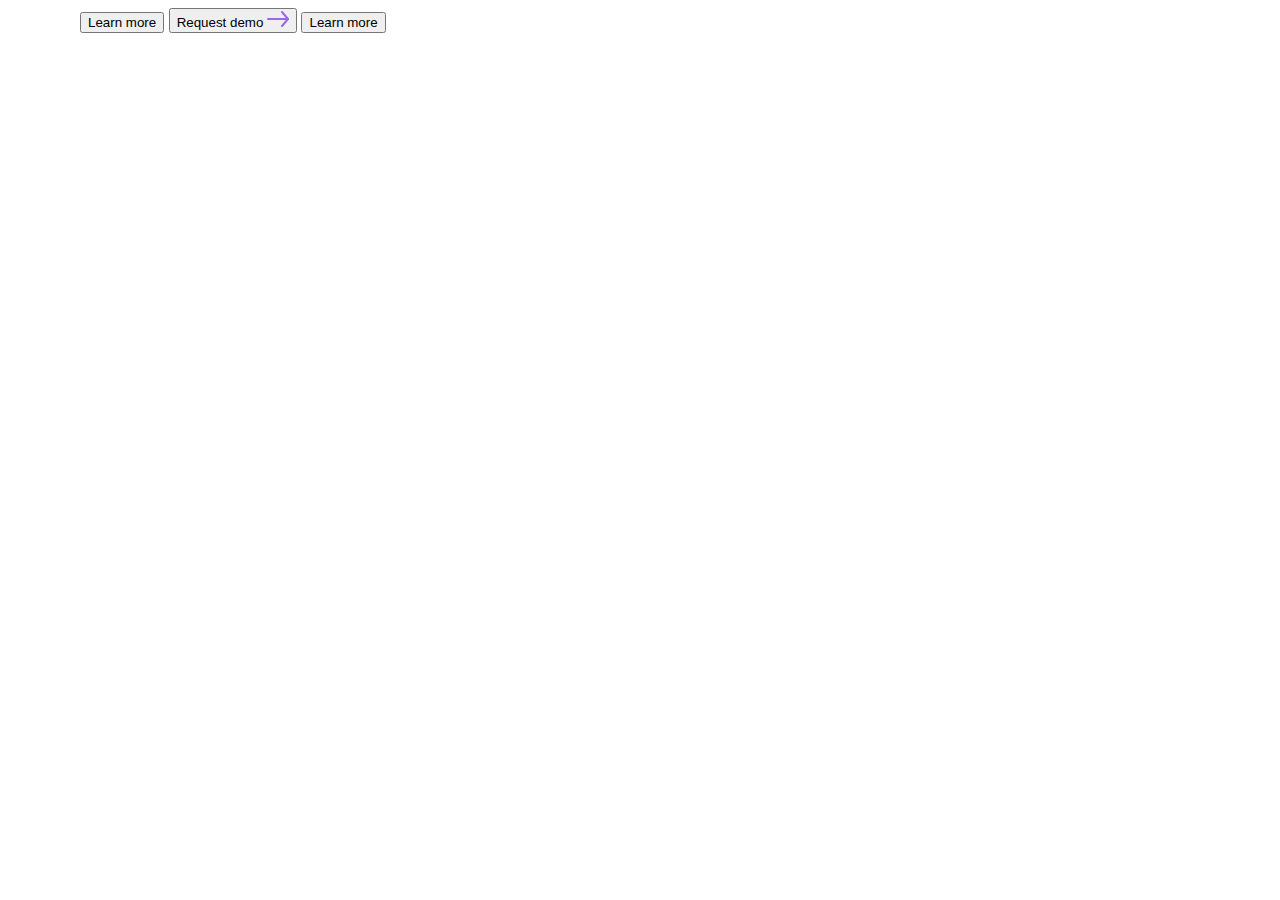
==== index.html @ d570439d "some general scss additions" ====
<!DOCTYPE html>
<html lang="en">
<head>
    <meta charset="UTF-8">
    <meta http-equiv="X-UA-Compatible" content="IE=edge">
    <meta name="viewport" content="width=device-width, initial-scale=1.0">
    <link rel="stylesheet" href="src/css/main.css">
    <title>Document</title>
</head>
<body>
    <div class="container">
        <button type="submit" class="btn">Learn more</button>
        <button type="submit" class="btn-white">
            <span>Request demo</span>
            <svg width="22" height="16" viewBox="0 0 22 16" fill="none" xmlns="http://www.w3.org/2000/svg">
                <path d="M15 15L21 8L15 1" stroke="#9C69E2" stroke-width="2" stroke-linecap="round" stroke-linejoin="round"/>
                <path d="M21 8H1" stroke="#9C69E2" stroke-width="2" stroke-linecap="round" stroke-linejoin="round"/>
            </svg>
        </button>
        <button type="submit" class="btn-pink">Learn more</button>
    </div>
</body>
</html>
---- src/css/main.css ----
/*! Generated by Font Squirrel (https://www.fontsquirrel.com) on May 14, 2022 */@font-face{font-family:"Roboto";src:url("../fonts/Roboto/roboto-regular-webfont.woff2") format("woff2"),url("../fonts/Roboto/roboto-regular-webfont.woff") format("woff"),url("../fonts/Roboto/roboto-regular-webfont.ttf") format("truetype"),url("../fonts/Roboto/roboto-regular-webfont.svg#robotoregular") format("svg");font-weight:400;font-style:normal}@font-face{font-family:"Roboto";src:url("../fonts/Roboto/roboto-bold-webfont.woff2") format("woff2"),url("../fonts/Roboto/roboto-bold-webfont.woff") format("woff"),url("../fonts/Roboto/roboto-bold-webfont.ttf") format("truetype"),url("../fonts/Roboto/roboto-bold-webfont.svg#robotobold") format("svg");font-weight:700;font-style:normal}@font-face{font-family:"Roboto";src:url("../fonts/Roboto/roboto-medium-webfont.woff2") format("woff2"),url("../fonts/Roboto/roboto-medium-webfont.woff") format("woff"),url("../fonts/Roboto/roboto-medium-webfont.ttf") format("truetype"),url("../fonts/Roboto/roboto-medium-webfont.svg#robotomedium") format("svg");font-weight:500;font-style:normal}*,:after,:before{-webkit-box-sizing:border-box;box-sizing:border-box}body{font-family:"Roboto",sans-serif;font-size:16px}.container{max-width:1150px;width:100%;margin:0 auto;padding:0 15px}.section{margin-bottom:150px}.section-title{font-weight:700;font-size:40px;color:#212353;line-height:130%}.section-text-holder{font-weight:400;font-size:16px;line-height:160%;color:#4B5D68}
/*# sourceMappingURL=main.css.map */
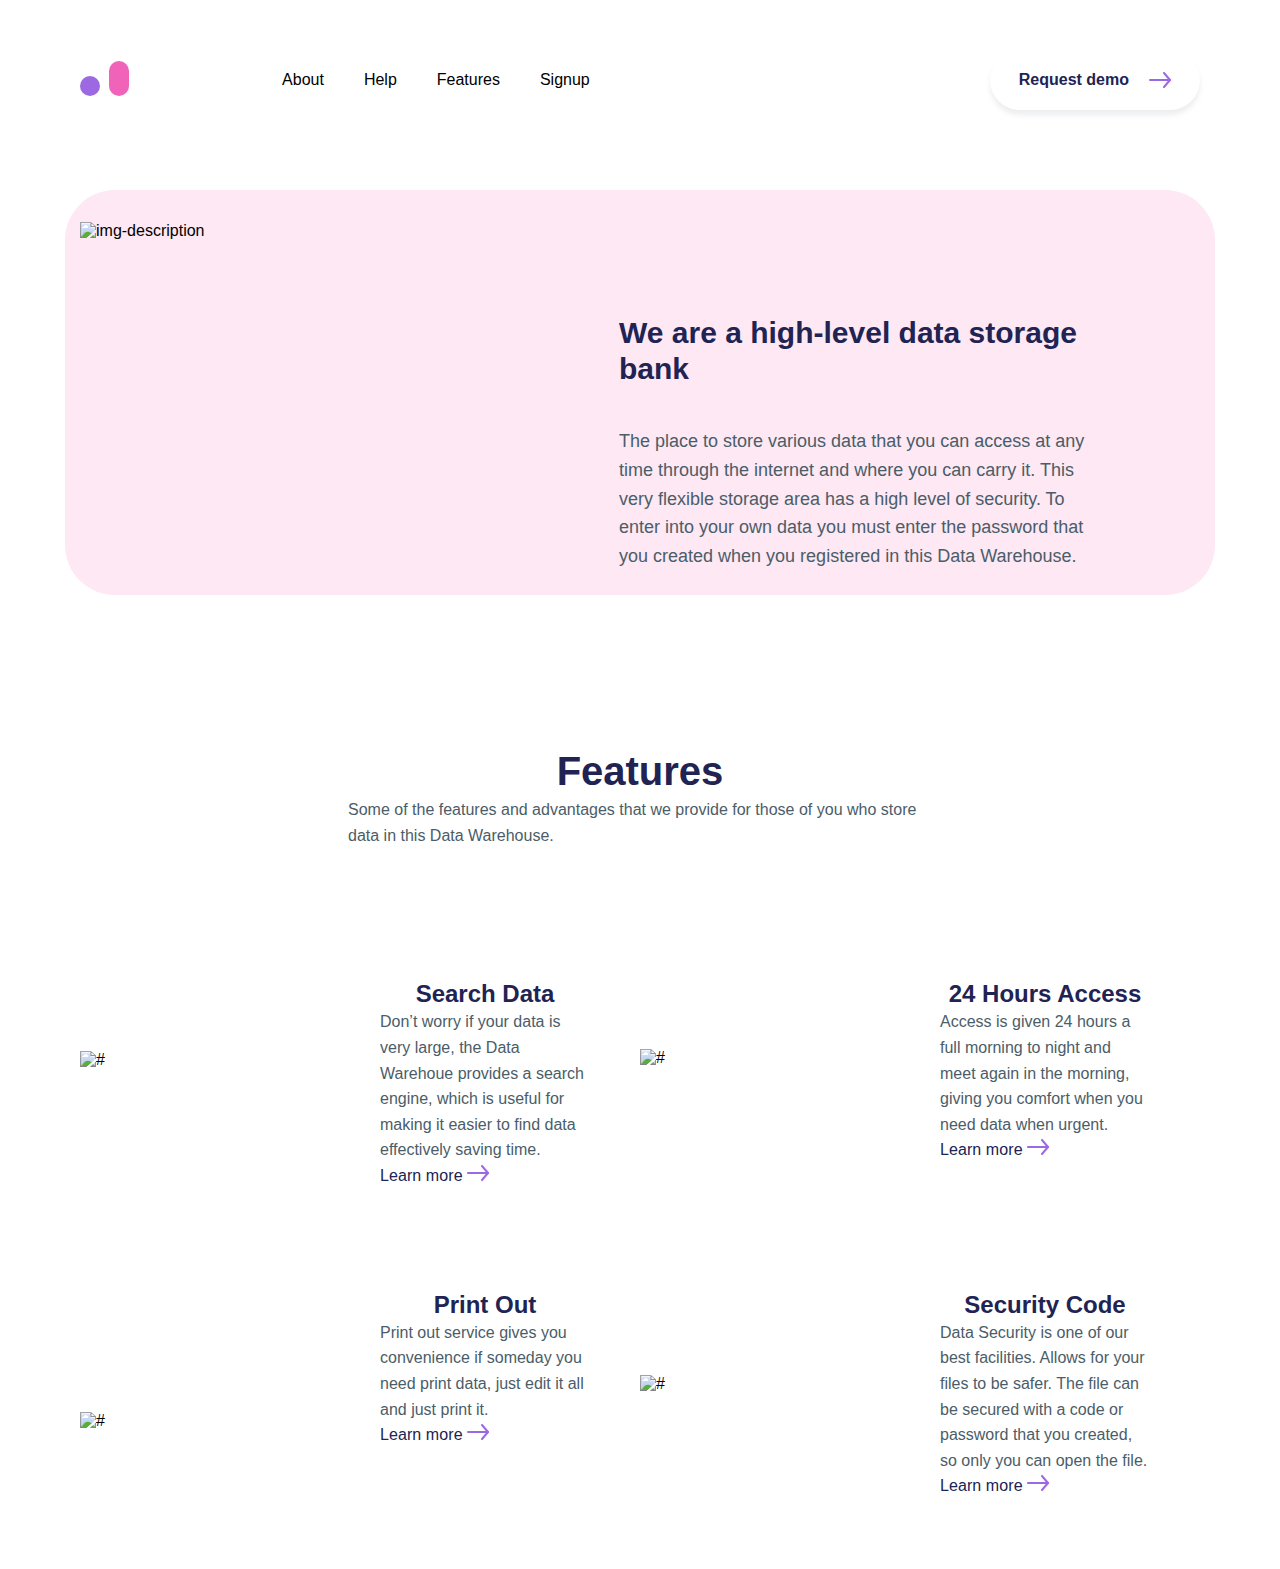
==== commit 04749c0d: "merged svyat, yaroslav and viktor" ====
--- a/index.html
+++ b/index.html
@@ -5,19 +5,148 @@
     <meta http-equiv="X-UA-Compatible" content="IE=edge">
     <meta name="viewport" content="width=device-width, initial-scale=1.0">
     <link rel="stylesheet" href="src/css/main.css">
-    <title>Document</title>
+    <script src="src/js/main.js" defer></script>
+    <title>Viktor</title>
 </head>
 <body>
-    <div class="container">
-        <button type="submit" class="btn">Learn more</button>
-        <button type="submit" class="btn-white">
-            <span>Request demo</span>
-            <svg width="22" height="16" viewBox="0 0 22 16" fill="none" xmlns="http://www.w3.org/2000/svg">
-                <path d="M15 15L21 8L15 1" stroke="#9C69E2" stroke-width="2" stroke-linecap="round" stroke-linejoin="round"/>
-                <path d="M21 8H1" stroke="#9C69E2" stroke-width="2" stroke-linecap="round" stroke-linejoin="round"/>
-            </svg>
-        </button>
-        <button type="submit" class="btn-pink">Learn more</button>
-    </div>
+    <header class="header js-header">
+        <div class="container">
+            <div class="logo-holder">
+                <img src="../../src/img/logo.svg" alt="Logo">
+            </div>
+            <div class="header-nav-holder js-header-nav-holder">
+                <nav class="header-nav">
+                    <ul class="header-nav-list">
+                        <li class="header-nav-item"><a href="#" class="header-link"></a>About</li>
+                        <li class="header-nav-item"><a href="#" class="header-link"></a>Help</li>
+                        <li class="header-nav-item"><a href="#" class="header-link"></a>Features</li>
+                        <li class="header-nav-item"><a href="#" class="header-link"></a>Signup</li>
+                    </ul>
+                </nav>
+            
+
+                <div class="header-btn-holder">
+                    <button class="btn-white">
+                        <span>Request demo</span>
+                        <svg width="22" height="16" viewBox="0 0 22 16" fill="none" xmlns="http://www.w3.org/2000/svg">
+                            <path d="M15 15L21 8L15 1" stroke="#9C69E2" stroke-width="2" stroke-linecap="round" stroke-linejoin="round"/>
+                            <path d="M21 8H1" stroke="#9C69E2" stroke-width="2" stroke-linecap="round" stroke-linejoin="round"/>
+                        </svg>
+                    </button>
+                </div>
+            </div>
+                
+                <button class="nav-opener js-nav-opener">
+                    <span></span>
+                </button>
+        </div>
+    </header>
+
+    <main>
+        <section class="section-02">
+            <div class="container">
+                <div class="column">
+                    <img src="../../src/img/section02/section02_img.svg" alt="img-description" class="img">
+                </div>
+                <div class="column text">
+                    <h2 class="hero-title">We are a high-level data storage bank</h2>
+                    <div class="text-holder">
+                        <p>The place to store various data that you can access at any time through the internet
+                            and where you can carry it. 
+                            This very flexible storage area has a high level of security.
+                            To enter into your own data you must enter the password that you created when you
+                            registered in this Data Warehouse. 
+                        </p>
+                    </div>
+                </div>
+            </div>
+        </section>
+
+        <section class="section-03">
+            <div class="container">
+                <div class="title-holder">
+                    <h2 class="section-title">Features</h2>
+                    <div class="section-text-holder">
+                        <p class="small">Some of the features and advantages that we provide
+                            for those of you who store data in this Data
+                            Warehouse.</p>
+                    </div>
+                </div>
+                <div class="holder-column">
+                    <div class="holder-col col1">
+                        <div class="img-holder">
+                            <img class="img-pad1" src="../../src/img/section03/section03_img01.svg" alt="#">
+                        </div>
+                        <div class="info-box">
+                            <h3 class="section-title">Search Data</h3>
+                            <div class="section-text-holder">
+                                <p>Don’t worry if your data is very large, the Data
+                                    Warehoue provides a search engine, which is useful
+                                    for making it easier to find data effectively saving time.</p>
+                            </div>
+                            <li>
+                                <a href="#"><span>Learn more</span>
+                                    <img class="arrow" src="../../src/img/arrow.svg" alt="arrow">
+                                </a>
+                            </li>
+                        </div>
+                    </div>
+                    <div class="holder-col col2">
+                        <div class="img-holder">
+                            <img class="img-pad2" src="../../src/img/section03/section03_img02.svg" alt="#">
+                        </div>
+                        <div class="info-box">
+                            <h3 class="section-title">24 Hours Access</h3>
+                            <div class="section-text-holder">
+                                <p>Access is given 24 hours a full morning to night and
+                                    meet again in the morning, giving you comfort when
+                                    you need data when urgent.</p>
+                            </div>
+                            <li>
+                                <a href="#"><span>Learn more</span>
+                                    <img src="../../src/img/arrow.svg" alt="arrow">
+                                </a>
+                            </li>
+                        </div>
+                    </div>
+                    <div class="holder-col col3">
+                        <div class="img-holder">
+                            <img class="img-pad3" src="../../src/img/section03/section03_img03.svg" alt="#">
+                        </div>
+                        <div class="info-box">
+                            <h3 class="section-title">Print Out</h3>
+                            <div class="section-text-holder">
+                                <p>Print out service gives you convenience if someday
+                                    you need print data, just edit it all and just print it.</p>
+                            </div>
+                            <li>
+                                <a href="#"><span>Learn more</span>
+                                    <img src="../../src/img/arrow.svg" alt="arrow">
+                                </a>
+                            </li>
+                        </div>
+                    </div>
+                    <div class="holder-col col4">
+                        <div class="img-holder">
+                            <img class="img-pad4" src="../../src/img/section03/section03_img04.svg" alt="#">
+                        </div>
+                        <div class="info-box">
+                            <h3 class="section-title">Security Code</h3>
+                            <div class="section-text-holder">
+                                <p>Data Security is one of our best facilities. Allows for your files
+                                    to be safer. The file can be secured with a code or password that 
+                                    you created, so only you can open the file.</p>
+                            </div>
+                            <li>
+                                <a href="#"><span>Learn more</span>
+                                    <img src="../../src/img/arrow.svg" alt="arrow">
+                                </a>
+                            </li>
+                        </div>
+                    </div>
+                </div>
+            </div>
+        </section>
+    </main>
 </body>
 </html>--- a/src/css/main.css
+++ b/src/css/main.css
@@ -1,2 +1,8 @@
-/*! Generated by Font Squirrel (https://www.fontsquirrel.com) on May 14, 2022 */@font-face{font-family:"Roboto";src:url("../fonts/Roboto/roboto-regular-webfont.woff2") format("woff2"),url("../fonts/Roboto/roboto-regular-webfont.woff") format("woff"),url("../fonts/Roboto/roboto-regular-webfont.ttf") format("truetype"),url("../fonts/Roboto/roboto-regular-webfont.svg#robotoregular") format("svg");font-weight:400;font-style:normal}@font-face{font-family:"Roboto";src:url("../fonts/Roboto/roboto-bold-webfont.woff2") format("woff2"),url("../fonts/Roboto/roboto-bold-webfont.woff") format("woff"),url("../fonts/Roboto/roboto-bold-webfont.ttf") format("truetype"),url("../fonts/Roboto/roboto-bold-webfont.svg#robotobold") format("svg");font-weight:700;font-style:normal}@font-face{font-family:"Roboto";src:url("../fonts/Roboto/roboto-medium-webfont.woff2") format("woff2"),url("../fonts/Roboto/roboto-medium-webfont.woff") format("woff"),url("../fonts/Roboto/roboto-medium-webfont.ttf") format("truetype"),url("../fonts/Roboto/roboto-medium-webfont.svg#robotomedium") format("svg");font-weight:500;font-style:normal}*,:after,:before{-webkit-box-sizing:border-box;box-sizing:border-box}body{font-family:"Roboto",sans-serif;font-size:16px}.container{max-width:1150px;width:100%;margin:0 auto;padding:0 15px}.section{margin-bottom:150px}.section-title{font-weight:700;font-size:40px;color:#212353;line-height:130%}.section-text-holder{font-weight:400;font-size:16px;line-height:160%;color:#4B5D68}
-/*# sourceMappingURL=main.css.map */+@font-face{font-family:"Roboto";src:url("../fonts/Roboto/roboto-regular-webfont.woff2") format("woff2"),url("../fonts/Roboto/roboto-regular-webfont.woff") format("woff"),url("../fonts/Roboto/roboto-regular-webfont.ttf") format("truetype"),url("../fonts/Roboto/roboto-regular-webfont.svg#robotoregular") format("svg");font-weight:400;font-style:normal}@font-face{font-family:"Roboto";src:url("../fonts/Roboto/roboto-bold-webfont.woff2") format("woff2"),url("../fonts/Roboto/roboto-bold-webfont.woff") format("woff"),url("../fonts/Roboto/roboto-bold-webfont.ttf") format("truetype"),url("../fonts/Roboto/roboto-bold-webfont.svg#robotobold") format("svg");font-weight:700;font-style:normal}@font-face{font-family:"Roboto";src:url("../fonts/Roboto/roboto-medium-webfont.woff2") format("woff2"),url("../fonts/Roboto/roboto-medium-webfont.woff") format("woff"),url("../fonts/Roboto/roboto-medium-webfont.ttf") format("truetype"),url("../fonts/Roboto/roboto-medium-webfont.svg#robotomedium") format("svg");font-weight:500;font-style:normal}*,:after,:before{-webkit-box-sizing:border-box;box-sizing:border-box}body{font-family:"Roboto",sans-serif;font-size:16px}.container{max-width:1150px;width:100%;margin:0 auto;padding:0 15px}.section,.section-02{margin-bottom:150px}.section-title{font-weight:700;font-size:40px;color:#212353;line-height:130%}.section-text-holder{font-weight:400;font-size:16px;line-height:160%;color:#4B5D68}.btn,.btn-pink,.btn-white{border:none;background-color:#9C69E2;border-radius:50px;display:inline-block;padding:20px 36px;color:#fff;font-weight:700;font-size:18px;cursor:pointer;-webkit-transition:all 0.2s ease-in-out;transition:all 0.2s ease-in-out}.btn-pink:hover,.btn-white:hover,.btn:hover{background-color:#6a3fa5}.btn-white{display:-webkit-inline-box;display:-ms-inline-flexbox;display:inline-flex;-webkit-box-align:center;-ms-flex-align:center;align-items:center;background-color:#fff;color:#212353;font-size:16px;-webkit-box-shadow:0px 5px 5px rgba(75,93,104,0.1);box-shadow:0px 5px 5px rgba(75,93,104,0.1);position:relative;padding:21px 29px}.btn-white:hover{background-color:#9C69E2;color:#fff}.btn-white:hover path{stroke:#fff}.btn-white span{margin-right:20px}.btn-pink{background-color:#F063B8}.btn-pink:hover{background-color:#b54789}.section-02 .container{background-color:#F063B826;border-radius:50px}@media (min-width:768px){.section-02 .container{display:-webkit-box;display:-ms-flexbox;display:flex;-ms-flex-wrap:wrap;flex-wrap:wrap;-webkit-box-pack:start;-ms-flex-pack:start;justify-content:flex-start}}@media (min-width:1025px){.section-02 .column{max-width:477px;padding:32px 0 24px}.section-02 .column.text{max-width:474px;margin-left:62px}}@media (min-width:768px){.section-02 .column{width:50%;padding:32px 0 24px}}.section-02 .img{width:100%;display:block}.section-02 .hero-title{color:#212353;font-weight:700;font-size:30px;line-height:120%}@media (min-width:768px){.section-02 .hero-title{padding-top: 93px;margin:0 0 40px}}.section-02 .text-holder{padding-bottom:40px;color:#4B5D68;font-weight:500;font-size:14px;line-height:140%}@media (min-width:769px){.section-02 .text-holder{font-weight:500;font-size:18px;line-height:160%;padding:0}}.section-02 p{margin:0}
+
+body{margin:0}h1,h2,h3,h4,h5,h6{margin:0}p{margin:0}ul{list-style:none;padding:0}a{text-decoration:none}.header{padding-top:50px;margin-bottom:130px}@media (min-width:768px){.header{margin-bottom:80px}}.header.active .header-nav-holder{opacity:1;visibility:visible}.header.active .nav-opener span{opacity:0;visibility:hidden}.header.active .nav-opener:before{-webkit-transform:rotate(45deg);transform:rotate(45deg);top:13px}.header.active .nav-opener:after{-webkit-transform:rotate(-45deg);transform:rotate(-45deg);bottom:15px}.header .container{display:-webkit-box;display:-ms-flexbox;display:flex;-ms-flex-wrap:wrap;flex-wrap:wrap;-webkit-box-align:center;-ms-flex-align:center;align-items:center;-webkit-box-pack:justify;-ms-flex-pack:justify;justify-content:space-between;position:relative}@media (min-width:768px){.header .container{-webkit-box-orient:horizontal;-webkit-box-direction:normal;-ms-flex-direction:row;flex-direction:row}}.header-nav-holder{opacity:0;visibility:hidden;position:absolute;top:0;left:0;right:0;background-color:#fff;height:100vh;z-index:1;-webkit-transition:all 0.1s ease-in-out;transition:all 0.1s ease-in-out}@media (min-width:768px){.header-nav-holder{opacity:1;visibility:visible;position:relative;height:auto;display:-webkit-box;display:-ms-flexbox;display:flex;-ms-flex-wrap:wrap;flex-wrap:wrap}}@media (min-width:768px){.header-nav-holder .header-nav{-ms-flex-item-align:center;-ms-grid-row-align:center;align-self:center;margin-right:118px}}@media (min-width:900px){.header-nav-holder .header-nav{margin-right:218px}}@media (min-width:950px){.header-nav-holder .header-nav{margin-right:260px}}@media (min-width:1000px){.header-nav-holder .header-nav{margin-right:318px}}@media (min-width:1070px){.header-nav-holder .header-nav{margin-right:400px}}@media (min-width:768px){.header-nav-holder .header-nav-list{display:-webkit-box;display:-ms-flexbox;display:flex;-ms-flex-wrap:wrap;flex-wrap:wrap;-webkit-box-align:center;-ms-flex-align:center;align-items:center;margin:0 -20px}}.header-nav-holder .header-nav-item{margin:0 0 35px;text-align:center}@media (min-width:768px){.header-nav-holder .header-nav-item{margin:0;padding:0 20px}}.header-nav-holder .header-link{font-weight:500;font-size:16px;line-height:160%;color:#4B5D68;display:block}.header-btn-holder{text-align:center}.nav-opener{background-color:transparent;border:none;position:relative;width:40px;height:30px}@media (min-width:768px){.nav-opener{display:none}}.nav-opener:after,.nav-opener:before,.nav-opener span{content:"";position:absolute;z-index:1;width:100%;left:0;height:2px;background-color:#212353;-webkit-transition:all 0.2s ease-in-out;transition:all 0.2s ease-in-out}.nav-opener:before{top:0}.nav-opener:after{bottom:0}.nav-opener span{top:50%;-webkit-transform:translateY(-50%);transform:translateY(-50%)}
+@media (min-width:1024px){.section-03 .small{max-width:584px;margin:0 auto;-ms-flex-line-pack:center;align-content:center}}@media (min-width:1024px){.section-03 .holder-column{display:-webkit-box;display:-ms-flexbox;display:flex;-ms-flex-wrap:wrap;flex-wrap:wrap;width:100%}}.section-03 .img-holder{width:50%}.section-03 .img-holder img{display:-webkit-box;display:-ms-flexbox;display:flex;-ms-flex-wrap:wrap;flex-wrap:wrap;-webkit-box-align:center;-ms-flex-align:center;align-items:center}.section-03 .holder-col{padding-top:30px}@media (min-width:1024px){.section-03 .holder-col{display:-webkit-box;display:-ms-flexbox;display:flex;-ms-flex-wrap:wrap;flex-wrap:wrap;width:50%;margin-bottom:50px}}.section-03 .holder-col.col1{background-image:url("../img/section03/section03_background01.svg");background-repeat:no-repeat;background-position:right}.section-03 .holder-col.col2{background-image:url("../img/section03/section03_background02.svg");background-repeat:no-repeat;background-position:right}.section-03 .holder-col.col3{background-image:url("../img/section03/section03_background03.svg");background-repeat:no-repeat;background-position:right}.section-03 .holder-col.col4{background-image:url("../img/section03/section03_background04.svg");background-repeat:no-repeat;background-position:right}.section-03 .img-pad1{padding-top:73px}.section-03 .img-pad2{padding-top:71px}.section-03 .img-pad3{padding-top:123px}.section-03 .img-pad4{padding-top:86px}.section-03 .info-box{margin-bottom:20px}@media (min-width:1024px){.section-03 .info-box{width:50%;padding-left:20px;padding-right:50px}}@media (min-width:1024px){.section-03 .title-holder{margin-bottom:100px}}.section-03 .section-title{display:-webkit-box;display:-ms-flexbox;display:flex;-ms-flex-wrap:wrap;flex-wrap:wrap;-webkit-box-align:center;-ms-flex-align:center;align-items:center;text-align:center;-webkit-box-pack:center;-ms-flex-pack:center;justify-content:center}.section-03 h3{font-size:24px}.section-03 li{list-style:none}.section-03 a{text-decoration:none;letter-spacing:0.005em;color:#212353;font-size:16px;line-height:160%}
+.section-02 .container{background-color:#F063B826;border-radius:50px}@media (min-width:768px){.section-02 .container{display:-webkit-box;display:-ms-flexbox;display:flex;-ms-flex-wrap:wrap;flex-wrap:wrap;-webkit-box-pack:start;-ms-flex-pack:start;justify-content:flex-start}}@media (min-width:1025px){.section-02 .column{max-width:477px;padding:32px 0 24px}.section-02 .column.text{max-width:474px;margin-left:62px}}@media (min-width:768px){.section-02 .column{width:50%;padding:32px 0 24px}}.section-02 .img{width:100%;display:block}.section-02 .hero-title{color:#212353;font-weight:700;font-size:30px;line-height:120%}@media (min-width:768px){.section-02 .hero-title{padding-top: 93px;margin:0 0 40px}}.section-02 .text-holder{padding-bottom:40px;color:#4B5D68;font-weight:500;font-size:14px;line-height:140%}@media (min-width:769px){.section-02 .text-holder{font-weight:500;font-size:18px;line-height:160%;padding:0}}.section-02 p{margin:0}
+
+
+
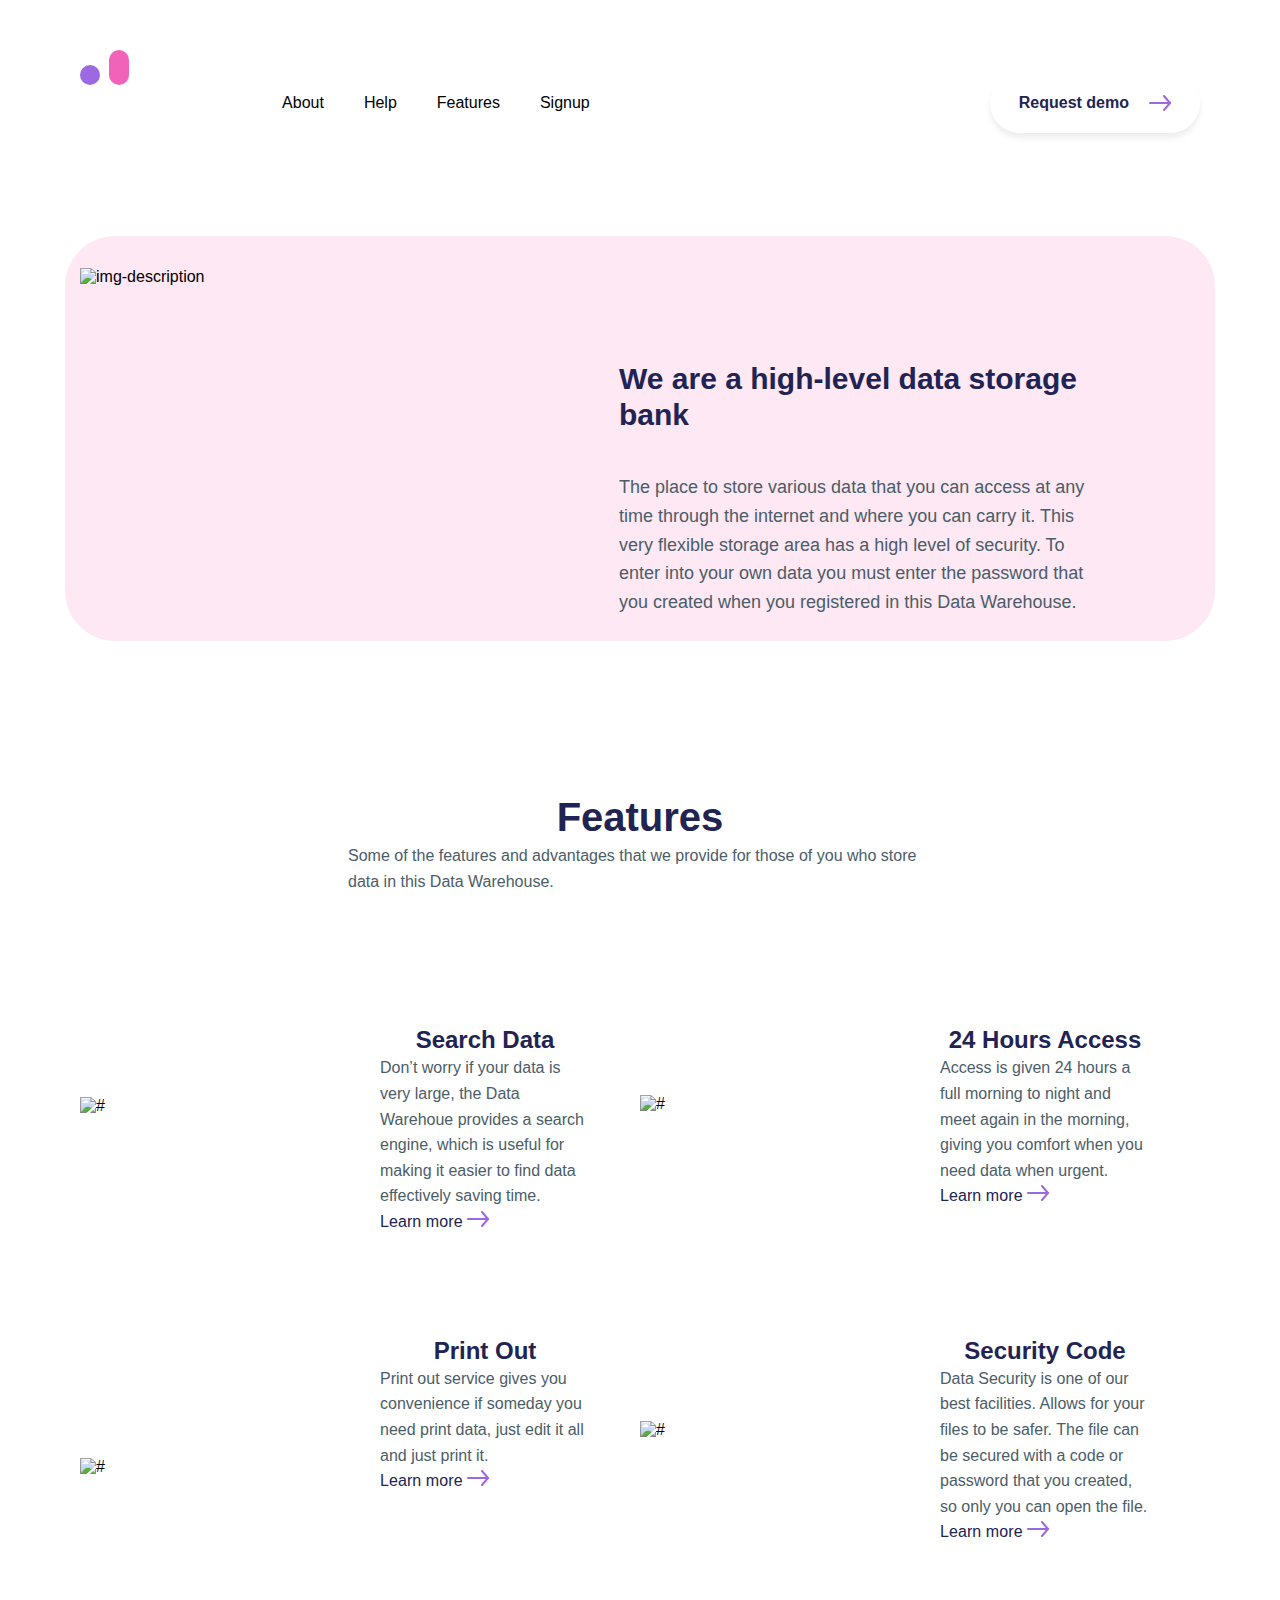
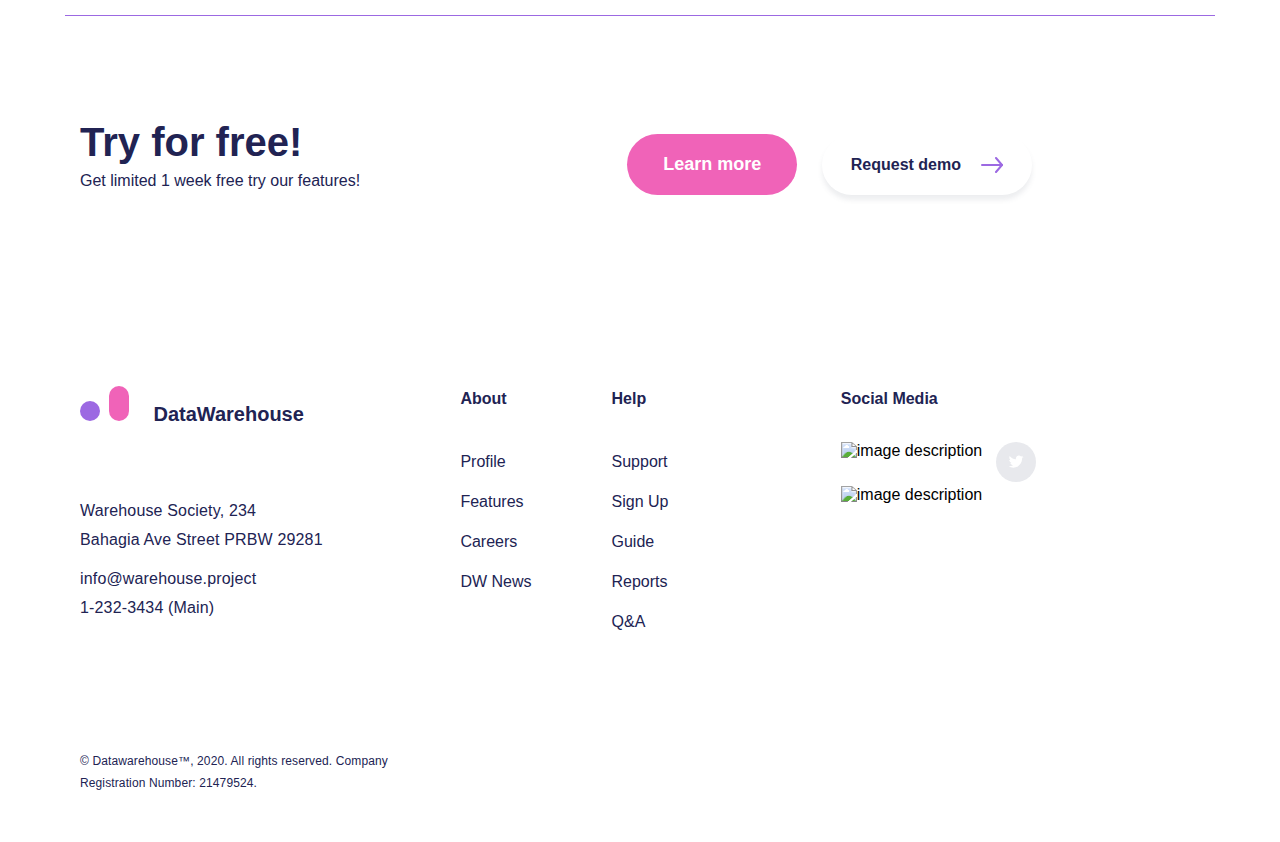
==== commit 8df1bf31: "merged with anna" ====
--- a/index.html
+++ b/index.html
@@ -148,5 +148,113 @@
             </div>
         </section>
     </main>
+
+    <footer class="footer">
+
+        <div class="container">
+
+            <div class="footer-box">
+
+                <div class="text-side">
+                    <h2 class="section-title">Try for free!</h2>
+                    <div class="section-text-holder">
+                        <p>Get limited 1 week free try our features!</p>
+                    </div>
+                </div>
+
+                <div class="btn-side">
+
+                    <button type="submit" class="btn-pink">Learn more</button>
+
+                    <button type="submit" class="btn-white">
+                        <span>Request demo</span>
+                        <svg width="22" height="16" viewBox="0 0 22 16" fill="none" xmlns="http://www.w3.org/2000/svg">
+                            <path d="M15 15L21 8L15 1" stroke="#9C69E2" stroke-width="2" stroke-linecap="round" stroke-linejoin="round"/>
+                            <path d="M21 8H1" stroke="#9C69E2" stroke-width="2" stroke-linecap="round" stroke-linejoin="round"/>
+                        </svg>
+                    </button>
+
+                </div>
+
+            </div>
+
+            <div class="contact-box">
+
+                <div class="logo-side column">
+
+                    <div class="logo-holder">
+                        <a href="#">
+                            <img src="../../src/img/logo.svg" alt="logo">
+                            <span>DataWarehouse</span>
+                        </a>
+                    </div>
+
+                    <div class="address">
+
+                        <div class="address-holder">                            
+                            <p>Warehouse Society, 234
+                                <br>
+                                Bahagia Ave Street 
+                                PRBW 29281
+                            </p>
+                        </div>
+
+                    </div>
+
+                    <div class="contact-links">
+                        <a href="mailto:info@warehouse.project">info@warehouse.project</a>
+                        <br>
+                        <a href="tel:1-232-3434">1-232-3434 (Main)</a>
+                    </div>
+
+                </div>
+                
+                <div class="info column">
+
+                    <div class="about">
+                        <h3 class="contact-list-title">About</h3>
+                        <ul class="contact-list">
+                            <li class="contact-list-item"><a href="#" class="contact-list-link">Profile</a></li>
+                            <li class="contact-list-item"><a href="#" class="contact-list-link">Features</a></li>
+                            <li class="contact-list-item"><a href="#" class="contact-list-link">Careers</a></li>
+                            <li class="contact-list-item"><a href="#" class="contact-list-link">DW News</a></li>
+                        </ul>
+
+                    </div>
+
+                    <div class="help">
+                        <h3 class="contact-list-title">Help</h3>
+                        <ul class="contact-list">
+                            <li class="contact-list-item"><a href="#" class="contact-list-link">Support</a></li>
+                            <li class="contact-list-item"><a href="#" class="contact-list-link">Sign Up</a></li>
+                            <li class="contact-list-item"><a href="#" class="contact-list-link">Guide</a></li>
+                            <li class="contact-list-item"><a href="#" class="contact-list-link">Reports</a></li>
+                            <li class="contact-list-item"><a href="#" class="contact-list-link">Q&A</a></li>
+                        </ul>
+                    </div>
+
+                </div>
+
+                <div class="social-media column">
+
+                    <h3 class="contact-list-title">Social Media</h3>
+                    <ul class="contact-list footer-icon-list">
+                        <li class="contact-list-item"><img src="../../src/img/footer/facebook.svg" alt="image description" class="social-media-img"></li>
+                        <li class="contact-list-item"><img src="../../src/img/footer/telegram.svg" alt="image description" class="social-media-img"></li>
+                        <li class="contact-list-item"><img src="../../src/img/footer/instagram.svg" alt="image description" class="social-media-img"></li>
+                    </ul>
+
+                </div>
+
+            </div>
+
+            <div class="copyright">
+                <p>© Datawarehouse™, 2020. All rights reserved.
+                    Company Registration Number: 21479524.</p>
+            </div>
+
+        </div>
+
+    </footer>
 </body>
 </html>--- a/src/css/main.css
+++ b/src/css/main.css
@@ -1,8 +1,6 @@
 @font-face{font-family:"Roboto";src:url("../fonts/Roboto/roboto-regular-webfont.woff2") format("woff2"),url("../fonts/Roboto/roboto-regular-webfont.woff") format("woff"),url("../fonts/Roboto/roboto-regular-webfont.ttf") format("truetype"),url("../fonts/Roboto/roboto-regular-webfont.svg#robotoregular") format("svg");font-weight:400;font-style:normal}@font-face{font-family:"Roboto";src:url("../fonts/Roboto/roboto-bold-webfont.woff2") format("woff2"),url("../fonts/Roboto/roboto-bold-webfont.woff") format("woff"),url("../fonts/Roboto/roboto-bold-webfont.ttf") format("truetype"),url("../fonts/Roboto/roboto-bold-webfont.svg#robotobold") format("svg");font-weight:700;font-style:normal}@font-face{font-family:"Roboto";src:url("../fonts/Roboto/roboto-medium-webfont.woff2") format("woff2"),url("../fonts/Roboto/roboto-medium-webfont.woff") format("woff"),url("../fonts/Roboto/roboto-medium-webfont.ttf") format("truetype"),url("../fonts/Roboto/roboto-medium-webfont.svg#robotomedium") format("svg");font-weight:500;font-style:normal}*,:after,:before{-webkit-box-sizing:border-box;box-sizing:border-box}body{font-family:"Roboto",sans-serif;font-size:16px}.container{max-width:1150px;width:100%;margin:0 auto;padding:0 15px}.section,.section-02{margin-bottom:150px}.section-title{font-weight:700;font-size:40px;color:#212353;line-height:130%}.section-text-holder{font-weight:400;font-size:16px;line-height:160%;color:#4B5D68}.btn,.btn-pink,.btn-white{border:none;background-color:#9C69E2;border-radius:50px;display:inline-block;padding:20px 36px;color:#fff;font-weight:700;font-size:18px;cursor:pointer;-webkit-transition:all 0.2s ease-in-out;transition:all 0.2s ease-in-out}.btn-pink:hover,.btn-white:hover,.btn:hover{background-color:#6a3fa5}.btn-white{display:-webkit-inline-box;display:-ms-inline-flexbox;display:inline-flex;-webkit-box-align:center;-ms-flex-align:center;align-items:center;background-color:#fff;color:#212353;font-size:16px;-webkit-box-shadow:0px 5px 5px rgba(75,93,104,0.1);box-shadow:0px 5px 5px rgba(75,93,104,0.1);position:relative;padding:21px 29px}.btn-white:hover{background-color:#9C69E2;color:#fff}.btn-white:hover path{stroke:#fff}.btn-white span{margin-right:20px}.btn-pink{background-color:#F063B8}.btn-pink:hover{background-color:#b54789}.section-02 .container{background-color:#F063B826;border-radius:50px}@media (min-width:768px){.section-02 .container{display:-webkit-box;display:-ms-flexbox;display:flex;-ms-flex-wrap:wrap;flex-wrap:wrap;-webkit-box-pack:start;-ms-flex-pack:start;justify-content:flex-start}}@media (min-width:1025px){.section-02 .column{max-width:477px;padding:32px 0 24px}.section-02 .column.text{max-width:474px;margin-left:62px}}@media (min-width:768px){.section-02 .column{width:50%;padding:32px 0 24px}}.section-02 .img{width:100%;display:block}.section-02 .hero-title{color:#212353;font-weight:700;font-size:30px;line-height:120%}@media (min-width:768px){.section-02 .hero-title{padding-top: 93px;margin:0 0 40px}}.section-02 .text-holder{padding-bottom:40px;color:#4B5D68;font-weight:500;font-size:14px;line-height:140%}@media (min-width:769px){.section-02 .text-holder{font-weight:500;font-size:18px;line-height:160%;padding:0}}.section-02 p{margin:0}
-
 body{margin:0}h1,h2,h3,h4,h5,h6{margin:0}p{margin:0}ul{list-style:none;padding:0}a{text-decoration:none}.header{padding-top:50px;margin-bottom:130px}@media (min-width:768px){.header{margin-bottom:80px}}.header.active .header-nav-holder{opacity:1;visibility:visible}.header.active .nav-opener span{opacity:0;visibility:hidden}.header.active .nav-opener:before{-webkit-transform:rotate(45deg);transform:rotate(45deg);top:13px}.header.active .nav-opener:after{-webkit-transform:rotate(-45deg);transform:rotate(-45deg);bottom:15px}.header .container{display:-webkit-box;display:-ms-flexbox;display:flex;-ms-flex-wrap:wrap;flex-wrap:wrap;-webkit-box-align:center;-ms-flex-align:center;align-items:center;-webkit-box-pack:justify;-ms-flex-pack:justify;justify-content:space-between;position:relative}@media (min-width:768px){.header .container{-webkit-box-orient:horizontal;-webkit-box-direction:normal;-ms-flex-direction:row;flex-direction:row}}.header-nav-holder{opacity:0;visibility:hidden;position:absolute;top:0;left:0;right:0;background-color:#fff;height:100vh;z-index:1;-webkit-transition:all 0.1s ease-in-out;transition:all 0.1s ease-in-out}@media (min-width:768px){.header-nav-holder{opacity:1;visibility:visible;position:relative;height:auto;display:-webkit-box;display:-ms-flexbox;display:flex;-ms-flex-wrap:wrap;flex-wrap:wrap}}@media (min-width:768px){.header-nav-holder .header-nav{-ms-flex-item-align:center;-ms-grid-row-align:center;align-self:center;margin-right:118px}}@media (min-width:900px){.header-nav-holder .header-nav{margin-right:218px}}@media (min-width:950px){.header-nav-holder .header-nav{margin-right:260px}}@media (min-width:1000px){.header-nav-holder .header-nav{margin-right:318px}}@media (min-width:1070px){.header-nav-holder .header-nav{margin-right:400px}}@media (min-width:768px){.header-nav-holder .header-nav-list{display:-webkit-box;display:-ms-flexbox;display:flex;-ms-flex-wrap:wrap;flex-wrap:wrap;-webkit-box-align:center;-ms-flex-align:center;align-items:center;margin:0 -20px}}.header-nav-holder .header-nav-item{margin:0 0 35px;text-align:center}@media (min-width:768px){.header-nav-holder .header-nav-item{margin:0;padding:0 20px}}.header-nav-holder .header-link{font-weight:500;font-size:16px;line-height:160%;color:#4B5D68;display:block}.header-btn-holder{text-align:center}.nav-opener{background-color:transparent;border:none;position:relative;width:40px;height:30px}@media (min-width:768px){.nav-opener{display:none}}.nav-opener:after,.nav-opener:before,.nav-opener span{content:"";position:absolute;z-index:1;width:100%;left:0;height:2px;background-color:#212353;-webkit-transition:all 0.2s ease-in-out;transition:all 0.2s ease-in-out}.nav-opener:before{top:0}.nav-opener:after{bottom:0}.nav-opener span{top:50%;-webkit-transform:translateY(-50%);transform:translateY(-50%)}
-@media (min-width:1024px){.section-03 .small{max-width:584px;margin:0 auto;-ms-flex-line-pack:center;align-content:center}}@media (min-width:1024px){.section-03 .holder-column{display:-webkit-box;display:-ms-flexbox;display:flex;-ms-flex-wrap:wrap;flex-wrap:wrap;width:100%}}.section-03 .img-holder{width:50%}.section-03 .img-holder img{display:-webkit-box;display:-ms-flexbox;display:flex;-ms-flex-wrap:wrap;flex-wrap:wrap;-webkit-box-align:center;-ms-flex-align:center;align-items:center}.section-03 .holder-col{padding-top:30px}@media (min-width:1024px){.section-03 .holder-col{display:-webkit-box;display:-ms-flexbox;display:flex;-ms-flex-wrap:wrap;flex-wrap:wrap;width:50%;margin-bottom:50px}}.section-03 .holder-col.col1{background-image:url("../img/section03/section03_background01.svg");background-repeat:no-repeat;background-position:right}.section-03 .holder-col.col2{background-image:url("../img/section03/section03_background02.svg");background-repeat:no-repeat;background-position:right}.section-03 .holder-col.col3{background-image:url("../img/section03/section03_background03.svg");background-repeat:no-repeat;background-position:right}.section-03 .holder-col.col4{background-image:url("../img/section03/section03_background04.svg");background-repeat:no-repeat;background-position:right}.section-03 .img-pad1{padding-top:73px}.section-03 .img-pad2{padding-top:71px}.section-03 .img-pad3{padding-top:123px}.section-03 .img-pad4{padding-top:86px}.section-03 .info-box{margin-bottom:20px}@media (min-width:1024px){.section-03 .info-box{width:50%;padding-left:20px;padding-right:50px}}@media (min-width:1024px){.section-03 .title-holder{margin-bottom:100px}}.section-03 .section-title{display:-webkit-box;display:-ms-flexbox;display:flex;-ms-flex-wrap:wrap;flex-wrap:wrap;-webkit-box-align:center;-ms-flex-align:center;align-items:center;text-align:center;-webkit-box-pack:center;-ms-flex-pack:center;justify-content:center}.section-03 h3{font-size:24px}.section-03 li{list-style:none}.section-03 a{text-decoration:none;letter-spacing:0.005em;color:#212353;font-size:16px;line-height:160%}
-.section-02 .container{background-color:#F063B826;border-radius:50px}@media (min-width:768px){.section-02 .container{display:-webkit-box;display:-ms-flexbox;display:flex;-ms-flex-wrap:wrap;flex-wrap:wrap;-webkit-box-pack:start;-ms-flex-pack:start;justify-content:flex-start}}@media (min-width:1025px){.section-02 .column{max-width:477px;padding:32px 0 24px}.section-02 .column.text{max-width:474px;margin-left:62px}}@media (min-width:768px){.section-02 .column{width:50%;padding:32px 0 24px}}.section-02 .img{width:100%;display:block}.section-02 .hero-title{color:#212353;font-weight:700;font-size:30px;line-height:120%}@media (min-width:768px){.section-02 .hero-title{padding-top: 93px;margin:0 0 40px}}.section-02 .text-holder{padding-bottom:40px;color:#4B5D68;font-weight:500;font-size:14px;line-height:140%}@media (min-width:769px){.section-02 .text-holder{font-weight:500;font-size:18px;line-height:160%;padding:0}}.section-02 p{margin:0}
+@media (min-width:1024px){.section-03 .small{max-width:584px;margin:0 auto;-ms-flex-line-pack:center;align-content:center}}@media (min-width:1024px){.section-03 .holder-column{display:-webkit-box;display:-ms-flexbox;display:flex;-ms-flex-wrap:wrap;flex-wrap:wrap;width:100%}}.section-03 .img-holder{width:50%}.section-03 .img-holder img{display:-webkit-box;display:-ms-flexbox;display:flex;-ms-flex-wrap:wrap;flex-wrap:wrap;-webkit-box-align:center;-ms-flex-align:center;align-items:center}.section-03 .holder-col{padding-top:30px}@media (min-width:1024px){.section-03 .holder-col{display:-webkit-box;display:-ms-flexbox;display:flex;-ms-flex-wrap:wrap;flex-wrap:wrap;width:50%;margin-bottom:50px}}.section-03 .holder-col.col1{background-image:url("../img/section03/section03_background01.svg");background-repeat:no-repeat;background-position:right}.section-03 .holder-col.col2{background-image:url("../img/section03/section03_background02.svg");background-repeat:no-repeat;background-position:right}.section-03 .holder-col.col3{background-image:url("../img/section03/section03_background03.svg");background-repeat:no-repeat;background-position:right}.section-03 .holder-col.col4{background-image:url("../img/section03/section03_background04.svg");background-repeat:no-repeat;background-position:right}.section-03 .img-pad1{padding-top:73px}.section-03 .img-pad2{padding-top:71px}.section-03 .img-pad3{padding-top:123px}.section-03 .img-pad4{padding-top:86px}.section-03 .info-box{margin-bottom:20px}@media (min-width:1024px){.section-03 .info-box{width:50%;padding-left:20px;padding-right:50px}}@media (min-width:1024px){.section-03 .title-holder{margin-bottom:100px}}.section-03 .section-title{display:-webkit-box;display:-ms-flexbox;display:flex;-ms-flex-wrap:wrap;flex-wrap:wrap;-webkit-box-align:center;-ms-flex-align:center;align-items:center;text-align:center;-webkit-box-pack:center;-ms-flex-pack:center;justify-content:center}.section-03 h3{font-size:24px}.section-03 li{list-style:none}.section-03 a{text-decoration:none;letter-spacing:0.005em;color:#212353;font-size:16px;line-height:160%} 
+.footer a,.footer h2,.footer h3,.footer p{color:#212353}.footer .container{padding-top:50px;border-top:solid 1px #9C69E2}@media (min-width:1024px){.footer .container{padding-top:100px}}.footer-box{margin-bottom:75px}@media (min-width:768px){.footer-box{display:-webkit-box;display:-ms-flexbox;display:flex;-ms-flex-wrap:wrap;flex-wrap:wrap;-webkit-box-align:center;-ms-flex-align:center;align-items:center;-webkit-box-pack:justify;-ms-flex-pack:justify;justify-content:space-between}}@media (min-width:1024px){.footer-box{margin-bottom:153px}}.footer-box .text-side{margin-bottom:40px}@media (min-width:1024px){.btn-side{margin-right:15%}}.btn-pink{margin-bottom:20px}@media (min-width:768px){.btn-pink{margin-right:20px}}.contact-box{margin-bottom:45px}@media (min-width:768px){.contact-box{display:-webkit-box;display:-ms-flexbox;display:flex;-ms-flex-wrap:wrap;flex-wrap:wrap;-webkit-box-pack:justify;-ms-flex-pack:justify;justify-content:space-between}}@media (min-width:1024px){.contact-box{margin-bottom:93px}}@media (min-width:768px){.contact-box .column{width:31%;margin-right:12px}}.logo-holder{margin-bottom:33px}@media (min-width:1024px){.logo-holder{margin-bottom:67px}}.logo-holder a{text-decoration:none;cursor:pointer}.logo-holder span{font-weight:900;font-size:20px;line-height:160%;margin-left:20px}.address{margin-bottom:10px}@media (min-width:1024px){.address{max-width:335px}}.address .address-holder{font-weight:500;font-size:16px;line-height:180%;letter-spacing:0.01em}.contact-links a{font-weight:400;font-size:16px;line-height:180%;letter-spacing:0.01em;text-decoration:none;cursor:pointer}.info{display:-webkit-box;display:-ms-flexbox;display:flex;-ms-flex-wrap:wrap;flex-wrap:wrap;-webkit-box-pack:start;-ms-flex-pack:start;justify-content:flex-start}.info .about{margin-right:45px}@media (min-width:768px){.info .about{margin-right:80px}}.contact-list-title{font-weight:900;font-size:16px;line-height:160%;margin-bottom:30px}.contact-list{list-style:none;-webkit-padding-start:0;padding-inline-start:0}.contact-list-link{text-decoration:none;font-weight:400;font-size:16px;line-height:250%}.footer-icon-list{display:-webkit-box;display:-ms-flexbox;display:flex;-ms-flex-wrap:wrap;flex-wrap:wrap}.footer-icon-list .social-media-img{width:30px;height:30px;margin-right:14px;cursor:pointer}@media (min-width:768px){.footer-icon-list .social-media-img{width:40px;height:40px}}.copyright{font-weight:400;font-size:12px;line-height:180%;letter-spacing:0.01em;margin-bottom:48px;max-width:360px}
 
 
-
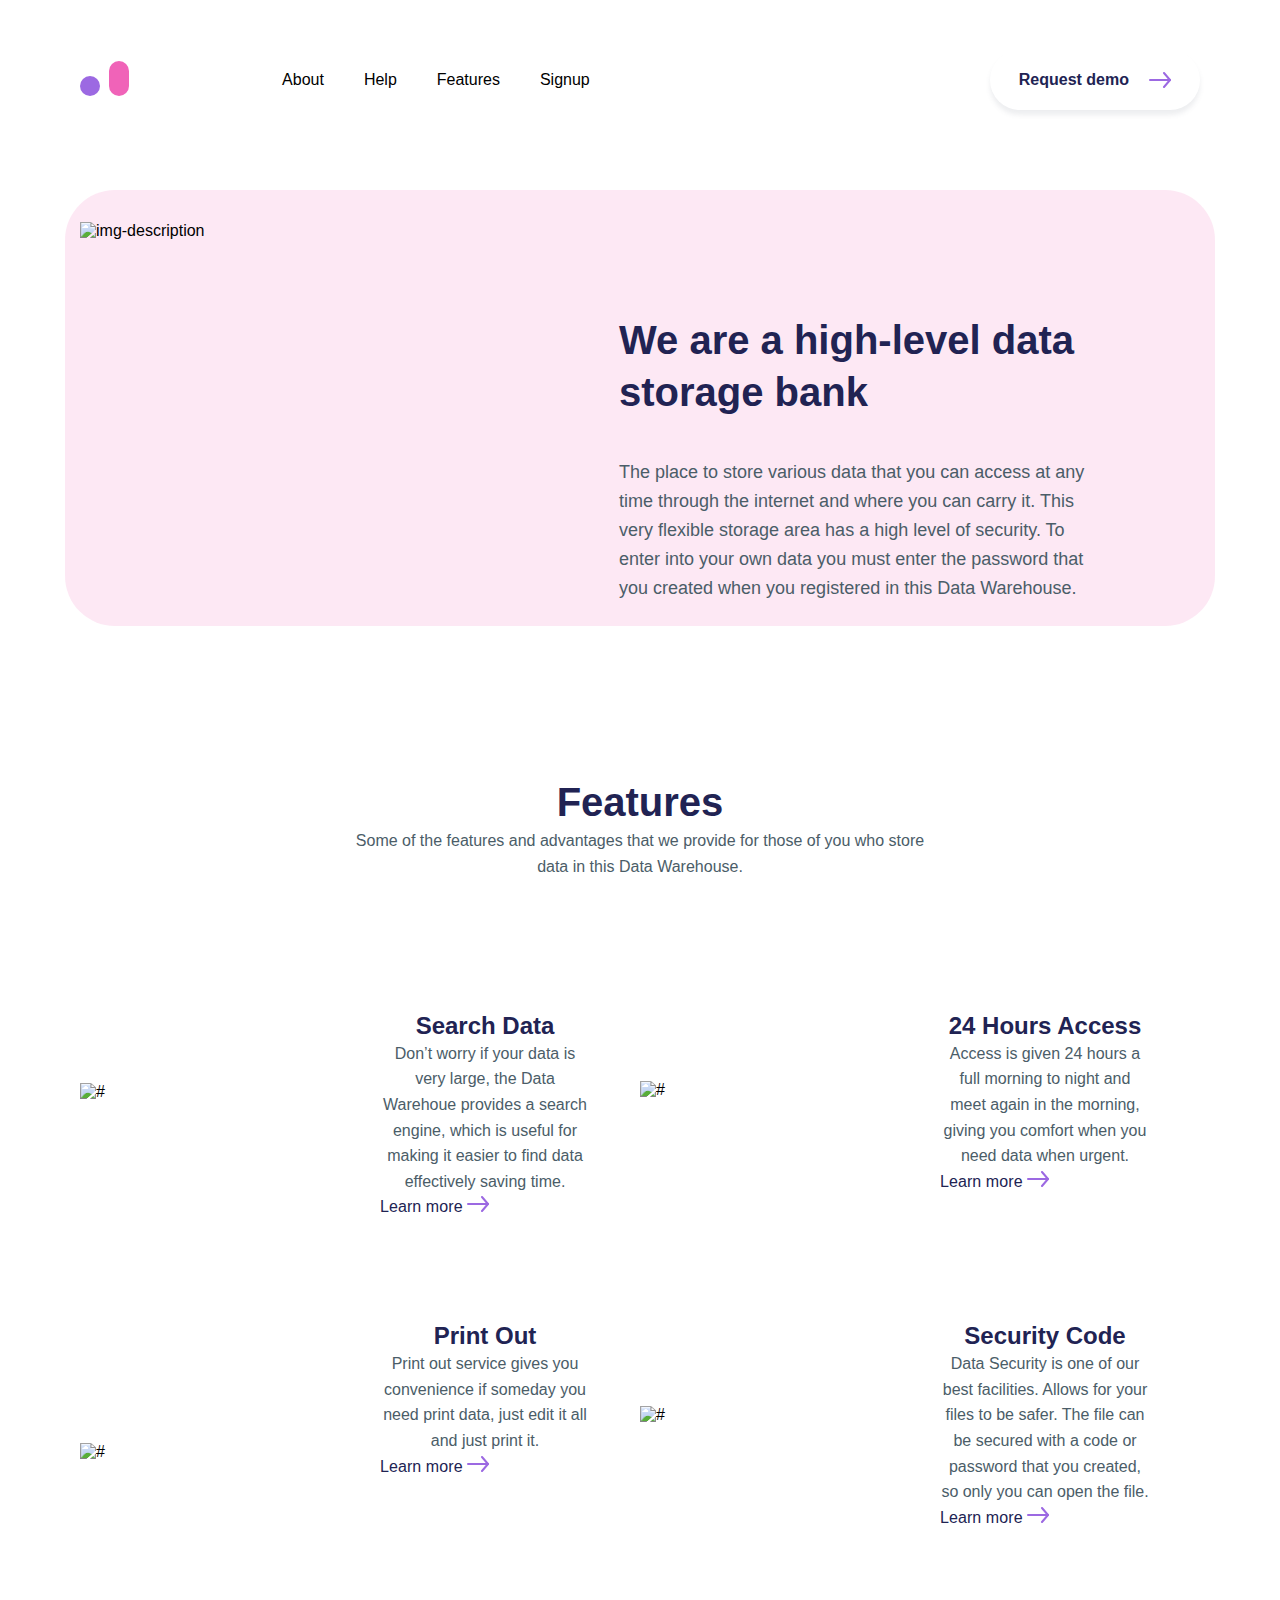
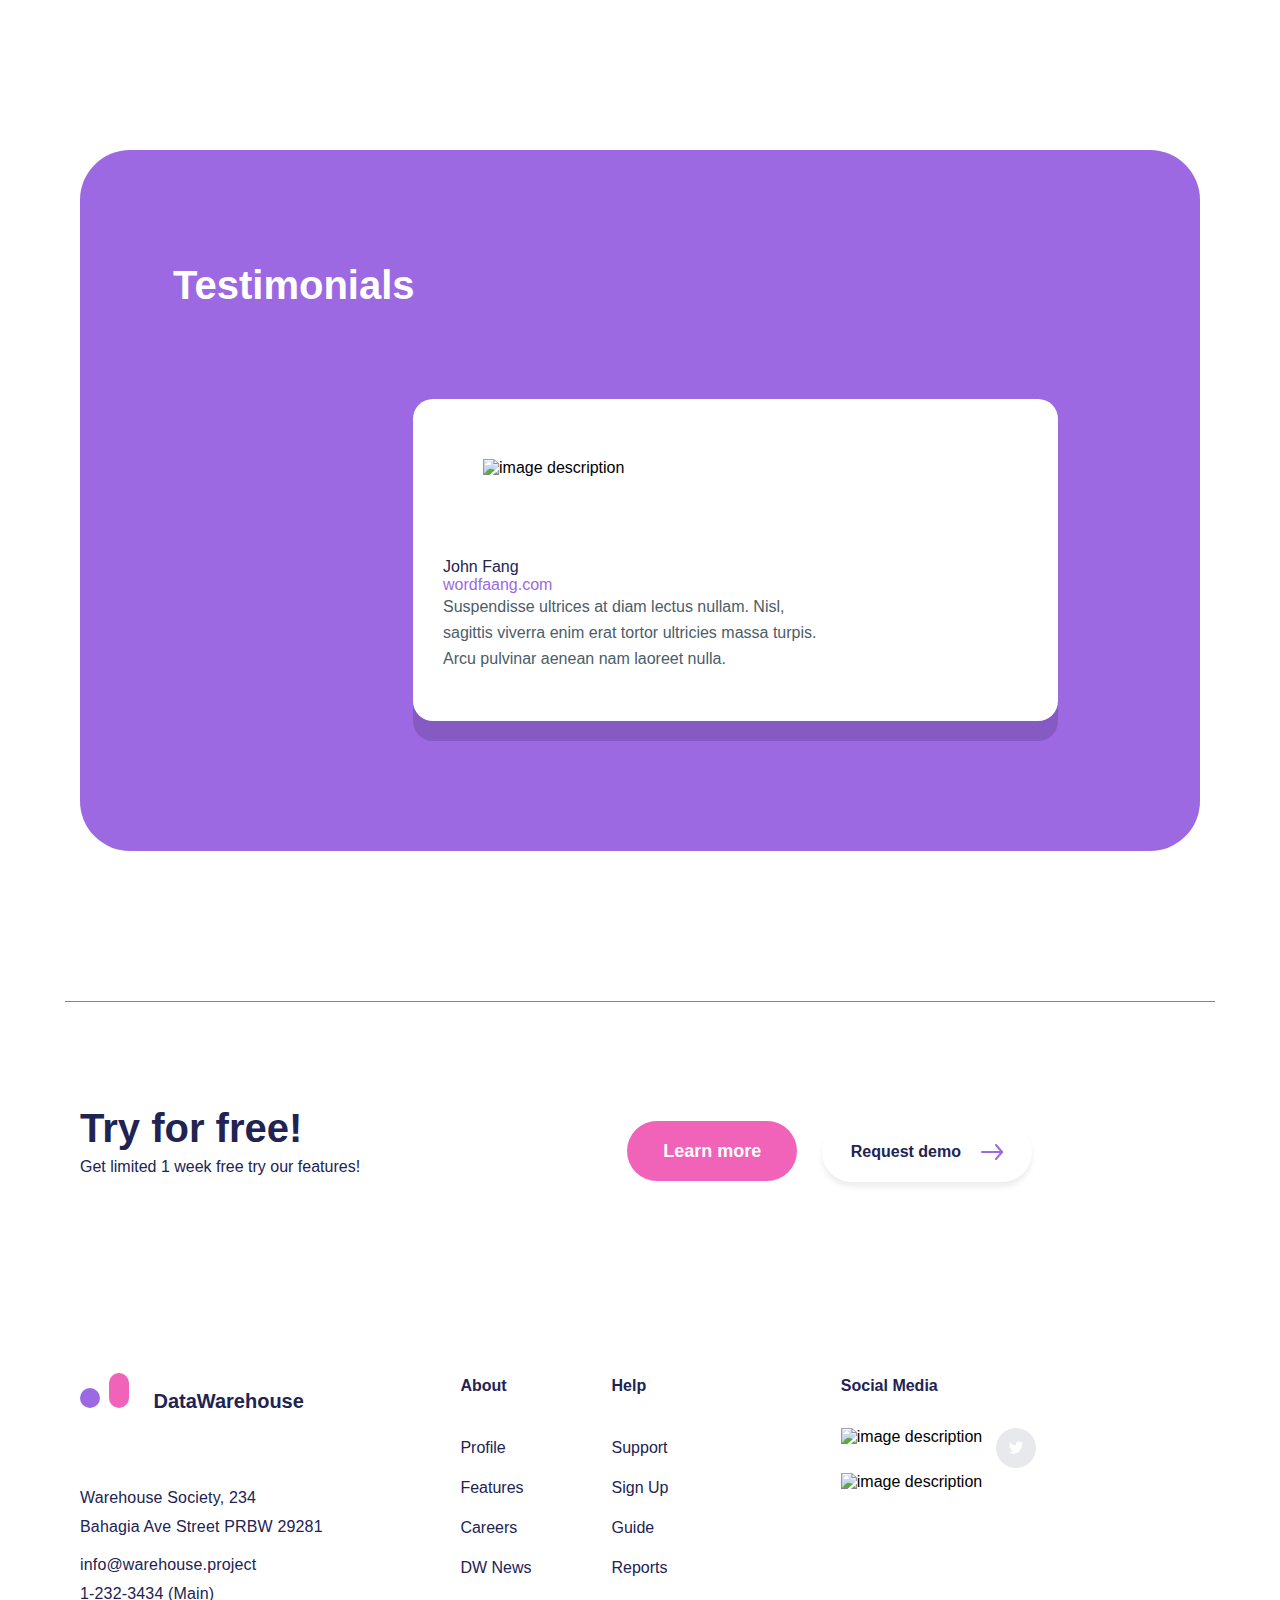
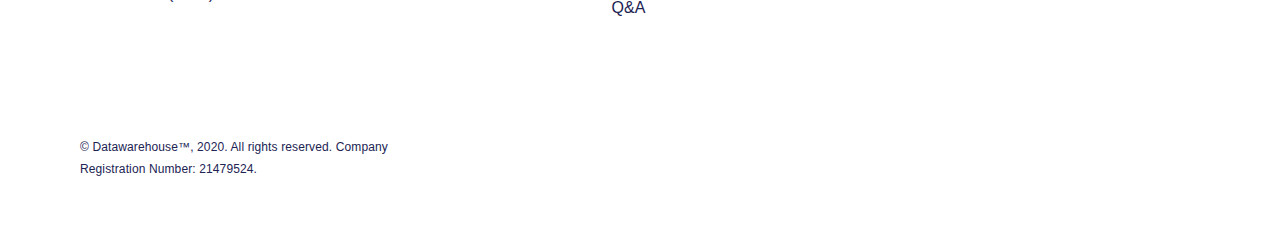
==== commit bf3b9d1c: "final merge fixes" ====
--- a/index.html
+++ b/index.html
@@ -11,8 +11,8 @@
 <body>
     <header class="header js-header">
         <div class="container">
-            <div class="logo-holder">
-                <img src="../../src/img/logo.svg" alt="Logo">
+            <div class="header-logo-holder">
+                <img src="src/img/logo.svg" alt="Logo">
             </div>
             <div class="header-nav-holder js-header-nav-holder">
                 <nav class="header-nav">
@@ -46,7 +46,7 @@
         <section class="section-02">
             <div class="container">
                 <div class="column">
-                    <img src="../../src/img/section02/section02_img.svg" alt="img-description" class="img">
+                    <img src="src/img/section02/section02_img.svg" alt="img-description" class="img">
                 </div>
                 <div class="column text">
                     <h2 class="hero-title">We are a high-level data storage bank</h2>
@@ -75,7 +75,7 @@
                 <div class="holder-column">
                     <div class="holder-col col1">
                         <div class="img-holder">
-                            <img class="img-pad1" src="../../src/img/section03/section03_img01.svg" alt="#">
+                            <img class="img-pad1" src="src/img/section03/section03_img01.svg" alt="#">
                         </div>
                         <div class="info-box">
                             <h3 class="section-title">Search Data</h3>
@@ -86,14 +86,14 @@
                             </div>
                             <li>
                                 <a href="#"><span>Learn more</span>
-                                    <img class="arrow" src="../../src/img/arrow.svg" alt="arrow">
+                                    <img class="arrow" src="src/img/arrow.svg" alt="arrow">
                                 </a>
                             </li>
                         </div>
                     </div>
                     <div class="holder-col col2">
                         <div class="img-holder">
-                            <img class="img-pad2" src="../../src/img/section03/section03_img02.svg" alt="#">
+                            <img class="img-pad2" src="src/img/section03/section03_img02.svg" alt="#">
                         </div>
                         <div class="info-box">
                             <h3 class="section-title">24 Hours Access</h3>
@@ -104,14 +104,14 @@
                             </div>
                             <li>
                                 <a href="#"><span>Learn more</span>
-                                    <img src="../../src/img/arrow.svg" alt="arrow">
+                                    <img src="src/img/arrow.svg" alt="arrow">
                                 </a>
                             </li>
                         </div>
                     </div>
                     <div class="holder-col col3">
                         <div class="img-holder">
-                            <img class="img-pad3" src="../../src/img/section03/section03_img03.svg" alt="#">
+                            <img class="img-pad3" src="src/img/section03/section03_img03.svg" alt="#">
                         </div>
                         <div class="info-box">
                             <h3 class="section-title">Print Out</h3>
@@ -121,14 +121,14 @@
                             </div>
                             <li>
                                 <a href="#"><span>Learn more</span>
-                                    <img src="../../src/img/arrow.svg" alt="arrow">
+                                    <img src="src/img/arrow.svg" alt="arrow">
                                 </a>
                             </li>
                         </div>
                     </div>
                     <div class="holder-col col4">
                         <div class="img-holder">
-                            <img class="img-pad4" src="../../src/img/section03/section03_img04.svg" alt="#">
+                            <img class="img-pad4" src="src/img/section03/section03_img04.svg" alt="#">
                         </div>
                         <div class="info-box">
                             <h3 class="section-title">Security Code</h3>
@@ -139,12 +139,35 @@
                             </div>
                             <li>
                                 <a href="#"><span>Learn more</span>
-                                    <img src="../../src/img/arrow.svg" alt="arrow">
-                                </a>
-                            </li>
-                        </div>
-                    </div>
-                </div>
+                                    <img src="src/img/arrow.svg" alt="arrow">
+                                </a>
+                            </li>
+                        </div>
+                    </div>
+                </div>
+            </div>
+        </section>
+
+        <section class="section">
+            <div class="container">
+                <div class="info-holder">
+                <h2 class="section-testimonials">Testimonials</h2>
+                    <div class="info-block">
+                        <div class="left-column">
+                            <div class="img-holder-testimonials">
+                                <img src="src/img/section04/section04_profile_pic.jpg" alt="image description" class="img-section">
+                            </div>
+                        </div>
+                        <div class="right-column">
+                            <span class="name">John Fang</span>
+                            <a href="#" class="link-testimonials">wordfaang.com</a>
+                            <div class="section-text-holder">
+                                <p>Suspendisse ultrices at diam lectus nullam. 
+                                    Nisl, sagittis viverra enim erat tortor ultricies massa turpis. Arcu pulvinar aenean nam laoreet nulla.</p>
+                            </div>
+                        </div>
+                    </div>
+                </div>   
             </div>
         </section>
     </main>
@@ -184,7 +207,7 @@
 
                     <div class="logo-holder">
                         <a href="#">
-                            <img src="../../src/img/logo.svg" alt="logo">
+                            <img src="src/img/logo.svg" alt="logo">
                             <span>DataWarehouse</span>
                         </a>
                     </div>
@@ -239,9 +262,9 @@
 
                     <h3 class="contact-list-title">Social Media</h3>
                     <ul class="contact-list footer-icon-list">
-                        <li class="contact-list-item"><img src="../../src/img/footer/facebook.svg" alt="image description" class="social-media-img"></li>
-                        <li class="contact-list-item"><img src="../../src/img/footer/telegram.svg" alt="image description" class="social-media-img"></li>
-                        <li class="contact-list-item"><img src="../../src/img/footer/instagram.svg" alt="image description" class="social-media-img"></li>
+                        <li class="contact-list-item"><img src="src/img/footer/facebook.svg" alt="image description" class="social-media-img"></li>
+                        <li class="contact-list-item"><img src="src/img/footer/telegram.svg" alt="image description" class="social-media-img"></li>
+                        <li class="contact-list-item"><img src="src/img/footer/instagram.svg" alt="image description" class="social-media-img"></li>
                     </ul>
 
                 </div>
--- a/src/css/main.css
+++ b/src/css/main.css
@@ -1,6 +1,4 @@
-@font-face{font-family:"Roboto";src:url("../fonts/Roboto/roboto-regular-webfont.woff2") format("woff2"),url("../fonts/Roboto/roboto-regular-webfont.woff") format("woff"),url("../fonts/Roboto/roboto-regular-webfont.ttf") format("truetype"),url("../fonts/Roboto/roboto-regular-webfont.svg#robotoregular") format("svg");font-weight:400;font-style:normal}@font-face{font-family:"Roboto";src:url("../fonts/Roboto/roboto-bold-webfont.woff2") format("woff2"),url("../fonts/Roboto/roboto-bold-webfont.woff") format("woff"),url("../fonts/Roboto/roboto-bold-webfont.ttf") format("truetype"),url("../fonts/Roboto/roboto-bold-webfont.svg#robotobold") format("svg");font-weight:700;font-style:normal}@font-face{font-family:"Roboto";src:url("../fonts/Roboto/roboto-medium-webfont.woff2") format("woff2"),url("../fonts/Roboto/roboto-medium-webfont.woff") format("woff"),url("../fonts/Roboto/roboto-medium-webfont.ttf") format("truetype"),url("../fonts/Roboto/roboto-medium-webfont.svg#robotomedium") format("svg");font-weight:500;font-style:normal}*,:after,:before{-webkit-box-sizing:border-box;box-sizing:border-box}body{font-family:"Roboto",sans-serif;font-size:16px}.container{max-width:1150px;width:100%;margin:0 auto;padding:0 15px}.section,.section-02{margin-bottom:150px}.section-title{font-weight:700;font-size:40px;color:#212353;line-height:130%}.section-text-holder{font-weight:400;font-size:16px;line-height:160%;color:#4B5D68}.btn,.btn-pink,.btn-white{border:none;background-color:#9C69E2;border-radius:50px;display:inline-block;padding:20px 36px;color:#fff;font-weight:700;font-size:18px;cursor:pointer;-webkit-transition:all 0.2s ease-in-out;transition:all 0.2s ease-in-out}.btn-pink:hover,.btn-white:hover,.btn:hover{background-color:#6a3fa5}.btn-white{display:-webkit-inline-box;display:-ms-inline-flexbox;display:inline-flex;-webkit-box-align:center;-ms-flex-align:center;align-items:center;background-color:#fff;color:#212353;font-size:16px;-webkit-box-shadow:0px 5px 5px rgba(75,93,104,0.1);box-shadow:0px 5px 5px rgba(75,93,104,0.1);position:relative;padding:21px 29px}.btn-white:hover{background-color:#9C69E2;color:#fff}.btn-white:hover path{stroke:#fff}.btn-white span{margin-right:20px}.btn-pink{background-color:#F063B8}.btn-pink:hover{background-color:#b54789}.section-02 .container{background-color:#F063B826;border-radius:50px}@media (min-width:768px){.section-02 .container{display:-webkit-box;display:-ms-flexbox;display:flex;-ms-flex-wrap:wrap;flex-wrap:wrap;-webkit-box-pack:start;-ms-flex-pack:start;justify-content:flex-start}}@media (min-width:1025px){.section-02 .column{max-width:477px;padding:32px 0 24px}.section-02 .column.text{max-width:474px;margin-left:62px}}@media (min-width:768px){.section-02 .column{width:50%;padding:32px 0 24px}}.section-02 .img{width:100%;display:block}.section-02 .hero-title{color:#212353;font-weight:700;font-size:30px;line-height:120%}@media (min-width:768px){.section-02 .hero-title{padding-top: 93px;margin:0 0 40px}}.section-02 .text-holder{padding-bottom:40px;color:#4B5D68;font-weight:500;font-size:14px;line-height:140%}@media (min-width:769px){.section-02 .text-holder{font-weight:500;font-size:18px;line-height:160%;padding:0}}.section-02 p{margin:0}
-body{margin:0}h1,h2,h3,h4,h5,h6{margin:0}p{margin:0}ul{list-style:none;padding:0}a{text-decoration:none}.header{padding-top:50px;margin-bottom:130px}@media (min-width:768px){.header{margin-bottom:80px}}.header.active .header-nav-holder{opacity:1;visibility:visible}.header.active .nav-opener span{opacity:0;visibility:hidden}.header.active .nav-opener:before{-webkit-transform:rotate(45deg);transform:rotate(45deg);top:13px}.header.active .nav-opener:after{-webkit-transform:rotate(-45deg);transform:rotate(-45deg);bottom:15px}.header .container{display:-webkit-box;display:-ms-flexbox;display:flex;-ms-flex-wrap:wrap;flex-wrap:wrap;-webkit-box-align:center;-ms-flex-align:center;align-items:center;-webkit-box-pack:justify;-ms-flex-pack:justify;justify-content:space-between;position:relative}@media (min-width:768px){.header .container{-webkit-box-orient:horizontal;-webkit-box-direction:normal;-ms-flex-direction:row;flex-direction:row}}.header-nav-holder{opacity:0;visibility:hidden;position:absolute;top:0;left:0;right:0;background-color:#fff;height:100vh;z-index:1;-webkit-transition:all 0.1s ease-in-out;transition:all 0.1s ease-in-out}@media (min-width:768px){.header-nav-holder{opacity:1;visibility:visible;position:relative;height:auto;display:-webkit-box;display:-ms-flexbox;display:flex;-ms-flex-wrap:wrap;flex-wrap:wrap}}@media (min-width:768px){.header-nav-holder .header-nav{-ms-flex-item-align:center;-ms-grid-row-align:center;align-self:center;margin-right:118px}}@media (min-width:900px){.header-nav-holder .header-nav{margin-right:218px}}@media (min-width:950px){.header-nav-holder .header-nav{margin-right:260px}}@media (min-width:1000px){.header-nav-holder .header-nav{margin-right:318px}}@media (min-width:1070px){.header-nav-holder .header-nav{margin-right:400px}}@media (min-width:768px){.header-nav-holder .header-nav-list{display:-webkit-box;display:-ms-flexbox;display:flex;-ms-flex-wrap:wrap;flex-wrap:wrap;-webkit-box-align:center;-ms-flex-align:center;align-items:center;margin:0 -20px}}.header-nav-holder .header-nav-item{margin:0 0 35px;text-align:center}@media (min-width:768px){.header-nav-holder .header-nav-item{margin:0;padding:0 20px}}.header-nav-holder .header-link{font-weight:500;font-size:16px;line-height:160%;color:#4B5D68;display:block}.header-btn-holder{text-align:center}.nav-opener{background-color:transparent;border:none;position:relative;width:40px;height:30px}@media (min-width:768px){.nav-opener{display:none}}.nav-opener:after,.nav-opener:before,.nav-opener span{content:"";position:absolute;z-index:1;width:100%;left:0;height:2px;background-color:#212353;-webkit-transition:all 0.2s ease-in-out;transition:all 0.2s ease-in-out}.nav-opener:before{top:0}.nav-opener:after{bottom:0}.nav-opener span{top:50%;-webkit-transform:translateY(-50%);transform:translateY(-50%)}
-@media (min-width:1024px){.section-03 .small{max-width:584px;margin:0 auto;-ms-flex-line-pack:center;align-content:center}}@media (min-width:1024px){.section-03 .holder-column{display:-webkit-box;display:-ms-flexbox;display:flex;-ms-flex-wrap:wrap;flex-wrap:wrap;width:100%}}.section-03 .img-holder{width:50%}.section-03 .img-holder img{display:-webkit-box;display:-ms-flexbox;display:flex;-ms-flex-wrap:wrap;flex-wrap:wrap;-webkit-box-align:center;-ms-flex-align:center;align-items:center}.section-03 .holder-col{padding-top:30px}@media (min-width:1024px){.section-03 .holder-col{display:-webkit-box;display:-ms-flexbox;display:flex;-ms-flex-wrap:wrap;flex-wrap:wrap;width:50%;margin-bottom:50px}}.section-03 .holder-col.col1{background-image:url("../img/section03/section03_background01.svg");background-repeat:no-repeat;background-position:right}.section-03 .holder-col.col2{background-image:url("../img/section03/section03_background02.svg");background-repeat:no-repeat;background-position:right}.section-03 .holder-col.col3{background-image:url("../img/section03/section03_background03.svg");background-repeat:no-repeat;background-position:right}.section-03 .holder-col.col4{background-image:url("../img/section03/section03_background04.svg");background-repeat:no-repeat;background-position:right}.section-03 .img-pad1{padding-top:73px}.section-03 .img-pad2{padding-top:71px}.section-03 .img-pad3{padding-top:123px}.section-03 .img-pad4{padding-top:86px}.section-03 .info-box{margin-bottom:20px}@media (min-width:1024px){.section-03 .info-box{width:50%;padding-left:20px;padding-right:50px}}@media (min-width:1024px){.section-03 .title-holder{margin-bottom:100px}}.section-03 .section-title{display:-webkit-box;display:-ms-flexbox;display:flex;-ms-flex-wrap:wrap;flex-wrap:wrap;-webkit-box-align:center;-ms-flex-align:center;align-items:center;text-align:center;-webkit-box-pack:center;-ms-flex-pack:center;justify-content:center}.section-03 h3{font-size:24px}.section-03 li{list-style:none}.section-03 a{text-decoration:none;letter-spacing:0.005em;color:#212353;font-size:16px;line-height:160%} 
-.footer a,.footer h2,.footer h3,.footer p{color:#212353}.footer .container{padding-top:50px;border-top:solid 1px #9C69E2}@media (min-width:1024px){.footer .container{padding-top:100px}}.footer-box{margin-bottom:75px}@media (min-width:768px){.footer-box{display:-webkit-box;display:-ms-flexbox;display:flex;-ms-flex-wrap:wrap;flex-wrap:wrap;-webkit-box-align:center;-ms-flex-align:center;align-items:center;-webkit-box-pack:justify;-ms-flex-pack:justify;justify-content:space-between}}@media (min-width:1024px){.footer-box{margin-bottom:153px}}.footer-box .text-side{margin-bottom:40px}@media (min-width:1024px){.btn-side{margin-right:15%}}.btn-pink{margin-bottom:20px}@media (min-width:768px){.btn-pink{margin-right:20px}}.contact-box{margin-bottom:45px}@media (min-width:768px){.contact-box{display:-webkit-box;display:-ms-flexbox;display:flex;-ms-flex-wrap:wrap;flex-wrap:wrap;-webkit-box-pack:justify;-ms-flex-pack:justify;justify-content:space-between}}@media (min-width:1024px){.contact-box{margin-bottom:93px}}@media (min-width:768px){.contact-box .column{width:31%;margin-right:12px}}.logo-holder{margin-bottom:33px}@media (min-width:1024px){.logo-holder{margin-bottom:67px}}.logo-holder a{text-decoration:none;cursor:pointer}.logo-holder span{font-weight:900;font-size:20px;line-height:160%;margin-left:20px}.address{margin-bottom:10px}@media (min-width:1024px){.address{max-width:335px}}.address .address-holder{font-weight:500;font-size:16px;line-height:180%;letter-spacing:0.01em}.contact-links a{font-weight:400;font-size:16px;line-height:180%;letter-spacing:0.01em;text-decoration:none;cursor:pointer}.info{display:-webkit-box;display:-ms-flexbox;display:flex;-ms-flex-wrap:wrap;flex-wrap:wrap;-webkit-box-pack:start;-ms-flex-pack:start;justify-content:flex-start}.info .about{margin-right:45px}@media (min-width:768px){.info .about{margin-right:80px}}.contact-list-title{font-weight:900;font-size:16px;line-height:160%;margin-bottom:30px}.contact-list{list-style:none;-webkit-padding-start:0;padding-inline-start:0}.contact-list-link{text-decoration:none;font-weight:400;font-size:16px;line-height:250%}.footer-icon-list{display:-webkit-box;display:-ms-flexbox;display:flex;-ms-flex-wrap:wrap;flex-wrap:wrap}.footer-icon-list .social-media-img{width:30px;height:30px;margin-right:14px;cursor:pointer}@media (min-width:768px){.footer-icon-list .social-media-img{width:40px;height:40px}}.copyright{font-weight:400;font-size:12px;line-height:180%;letter-spacing:0.01em;margin-bottom:48px;max-width:360px}
+*,:after,:before{-webkit-box-sizing:border-box;box-sizing:border-box}body{font-family:"Roboto",sans-serif;font-size:16px}.container{max-width:1150px;width:100%;margin:0 auto;padding:0 15px}.section,.section-02,.section-03{margin-bottom:150px}.section-02 .hero-title,.section-testimonials,.section-title{font-weight:700;font-size:40px;color:#212353;line-height:130%}.section-text-holder{font-weight:400;font-size:16px;line-height:160%;color:#4B5D68}.btn,.btn-pink,.btn-white{border:none;background-color:#9C69E2;border-radius:50px;display:inline-block;padding:20px 36px;color:#fff;font-weight:700;font-size:18px;cursor:pointer;-webkit-transition:all 0.2s ease-in-out;transition:all 0.2s ease-in-out}.btn-pink:hover,.btn-white:hover,.btn:hover{background-color:#6a3fa5}.btn-white{display:-webkit-inline-box;display:-ms-inline-flexbox;display:inline-flex;-webkit-box-align:center;-ms-flex-align:center;align-items:center;background-color:#fff;color:#212353;font-size:16px;-webkit-box-shadow:0px 5px 5px rgba(75,93,104,0.1);box-shadow:0px 5px 5px rgba(75,93,104,0.1);position:relative;padding:21px 29px}.btn-white:hover{background-color:#9C69E2;color:#fff}.btn-white:hover path{stroke:#fff}.btn-white span{margin-right:20px}.btn-pink{background-color:#F063B8}.btn-pink:hover{background-color:#b54789}
 
-
+/*! Generated by Font Squirrel (https://www.fontsquirrel.com) on May 14, 2022 */@font-face{font-family:"Roboto";src:url("../fonts/Roboto/roboto-regular-webfont.woff2") format("woff2"),url("../fonts/Roboto/roboto-regular-webfont.woff") format("woff"),url("../fonts/Roboto/roboto-regular-webfont.ttf") format("truetype"),url("../fonts/Roboto/roboto-regular-webfont.svg#robotoregular") format("svg");font-weight:400;font-style:normal}@font-face{font-family:"Roboto";src:url("../fonts/Roboto/roboto-bold-webfont.woff2") format("woff2"),url("../fonts/Roboto/roboto-bold-webfont.woff") format("woff"),url("../fonts/Roboto/roboto-bold-webfont.ttf") format("truetype"),url("../fonts/Roboto/roboto-bold-webfont.svg#robotobold") format("svg");font-weight:700;font-style:normal}@font-face{font-family:"Roboto";src:url("../fonts/Roboto/roboto-medium-webfont.woff2") format("woff2"),url("../fonts/Roboto/roboto-medium-webfont.woff") format("woff"),url("../fonts/Roboto/roboto-medium-webfont.ttf") format("truetype"),url("../fonts/Roboto/roboto-medium-webfont.svg#robotomedium") format("svg");font-weight:500;font-style:normal}
+/*! normalize.css v8.0.1 | MIT License | github.com/necolas/normalize.css */html{line-height:1.15;-webkit-text-size-adjust:100%}body{margin:0}main{display:block}h1{font-size:2em;margin:0.67em 0}hr{-webkit-box-sizing:content-box;box-sizing:content-box;height:0;overflow:visible}pre{font-family:monospace,monospace;font-size:1em}a{background-color:transparent}abbr[title]{border-bottom:none;text-decoration:underline;-webkit-text-decoration:underline dotted;text-decoration:underline dotted}b,strong{font-weight:bolder}code,kbd,samp{font-family:monospace,monospace;font-size:1em}small{font-size:80%}sub,sup{font-size:75%;line-height:0;position:relative;vertical-align:baseline}sub{bottom:-0.25em}sup{top:-0.5em}img{border-style:none}button,input,optgroup,select,textarea{font-family:inherit;font-size:100%;line-height:1.15;margin:0}button,input{overflow:visible}button,select{text-transform:none}[type=button],[type=reset],[type=submit],button{-webkit-appearance:button}[type=button]::-moz-focus-inner,[type=reset]::-moz-focus-inner,[type=submit]::-moz-focus-inner,button::-moz-focus-inner{border-style:none;padding:0}[type=button]:-moz-focusring,[type=reset]:-moz-focusring,[type=submit]:-moz-focusring,button:-moz-focusring{outline:1px dotted ButtonText}fieldset{padding:0.35em 0.75em 0.625em}legend{-webkit-box-sizing:border-box;box-sizing:border-box;color:inherit;display:table;max-width:100%;padding:0;white-space:normal}progress{vertical-align:baseline}textarea{overflow:auto}[type=checkbox],[type=radio]{-webkit-box-sizing:border-box;box-sizing:border-box;padding:0}[type=number]::-webkit-inner-spin-button,[type=number]::-webkit-outer-spin-button{height:auto}[type=search]{-webkit-appearance:textfield;outline-offset:-2px}[type=search]::-webkit-search-decoration{-webkit-appearance:none}::-webkit-file-upload-button{-webkit-appearance:button;font:inherit}details{display:block}summary{display:list-item}template{display:none}[hidden]{display:none}h1,h2,h3,h4,h5,h6{margin:0}p{margin:0}ul{list-style:none;padding:0}a{text-decoration:none}.header{padding-top:50px;margin-bottom:130px}@media (min-width:768px){.header{margin-bottom:80px}}.header.active .header-nav-holder{opacity:1;visibility:visible}.header.active .nav-opener span{opacity:0;visibility:hidden}.header.active .nav-opener:before{-webkit-transform:rotate(45deg);transform:rotate(45deg);top:13px}.header.active .nav-opener:after{-webkit-transform:rotate(-45deg);transform:rotate(-45deg);bottom:15px}.header .container{display:-webkit-box;display:-ms-flexbox;display:flex;-ms-flex-wrap:wrap;flex-wrap:wrap;-webkit-box-align:center;-ms-flex-align:center;align-items:center;-webkit-box-pack:justify;-ms-flex-pack:justify;justify-content:space-between;position:relative}@media (min-width:768px){.header .container{-webkit-box-orient:horizontal;-webkit-box-direction:normal;-ms-flex-direction:row;flex-direction:row}}.header-nav-holder{opacity:0;visibility:hidden;position:absolute;top:0;left:0;right:0;background-color:#fff;height:100vh;z-index:1;-webkit-transition:all 0.1s ease-in-out;transition:all 0.1s ease-in-out}@media (min-width:768px){.header-nav-holder{opacity:1;visibility:visible;position:relative;height:auto;display:-webkit-box;display:-ms-flexbox;display:flex;-ms-flex-wrap:wrap;flex-wrap:wrap}}@media (min-width:768px){.header-nav-holder .header-nav{-ms-flex-item-align:center;-ms-grid-row-align:center;align-self:center;margin-right:118px}}@media (min-width:900px){.header-nav-holder .header-nav{margin-right:218px}}@media (min-width:950px){.header-nav-holder .header-nav{margin-right:260px}}@media (min-width:1000px){.header-nav-holder .header-nav{margin-right:318px}}@media (min-width:1070px){.header-nav-holder .header-nav{margin-right:400px}}@media (min-width:768px){.header-nav-holder .header-nav-list{display:-webkit-box;display:-ms-flexbox;display:flex;-ms-flex-wrap:wrap;flex-wrap:wrap;-webkit-box-align:center;-ms-flex-align:center;align-items:center;margin:0 -20px}}.header-nav-holder .header-nav-item{margin:0 0 35px;text-align:center}@media (min-width:768px){.header-nav-holder .header-nav-item{margin:0;padding:0 20px}}.header-nav-holder .header-link{font-weight:500;font-size:16px;line-height:160%;color:#4B5D68;display:block}.header-btn-holder{text-align:center}.nav-opener{background-color:transparent;border:none;position:relative;width:40px;height:30px}@media (min-width:768px){.nav-opener{display:none}}.nav-opener:after,.nav-opener:before,.nav-opener span{content:"";position:absolute;z-index:1;width:100%;left:0;height:2px;background-color:#212353;-webkit-transition:all 0.2s ease-in-out;transition:all 0.2s ease-in-out}.nav-opener:before{top:0}.nav-opener:after{bottom:0}.nav-opener span{top:50%;-webkit-transform:translateY(-50%);transform:translateY(-50%)}.section-02 .container{background-color:#F063B826;border-radius:50px}@media (min-width:768px){.section-02 .container{display:-webkit-box;display:-ms-flexbox;display:flex;-ms-flex-wrap:wrap;flex-wrap:wrap;-webkit-box-pack:start;-ms-flex-pack:start;justify-content:flex-start}}@media (min-width:1025px){.section-02 .column{max-width:477px;padding:32px 0 24px}.section-02 .column.text{max-width:474px;margin-left:62px}}@media (min-width:768px){.section-02 .column{width:50%;padding:32px 0 24px}}.section-02 .img{width:100%;display:block}@media (min-width:768px){.section-02 .hero-title{padding-top:92px;margin:0 0 40px}}.section-02 .text-holder{padding-bottom:40px;color:#4B5D68;font-weight:500;font-size:14px;line-height:140%}@media (min-width:769px){.section-02 .text-holder{font-weight:500;font-size:18px;line-height:160%;padding:0}}.section-02 p{margin:0}@media (min-width:1024px){.section-03 .holder-column{display:-webkit-box;display:-ms-flexbox;display:flex;-ms-flex-wrap:wrap;flex-wrap:wrap;width:100%}}.section-03 .img-holder{width:50%}.section-03 .img-holder img{display:-webkit-box;display:-ms-flexbox;display:flex;-ms-flex-wrap:wrap;flex-wrap:wrap;-webkit-box-align:center;-ms-flex-align:center;align-items:center}.section-03 .holder-col{padding-top:30px}@media (min-width:1024px){.section-03 .holder-col{display:-webkit-box;display:-ms-flexbox;display:flex;-ms-flex-wrap:wrap;flex-wrap:wrap;width:50%;margin-bottom:50px}}.section-03 .holder-col.col1{background-image:url("../img/section03/section03_background01.svg");background-repeat:no-repeat;background-position:right}.section-03 .holder-col.col2{background-image:url("../img/section03/section03_background02.svg");background-repeat:no-repeat;background-position:right}.section-03 .holder-col.col3{background-image:url("../img/section03/section03_background03.svg");background-repeat:no-repeat;background-position:right}.section-03 .holder-col.col4{background-image:url("../img/section03/section03_background04.svg");background-repeat:no-repeat;background-position:right}.section-03 .img-pad1{padding-top:73px}.section-03 .img-pad2{padding-top:71px}.section-03 .img-pad3{padding-top:123px}.section-03 .img-pad4{padding-top:86px}.section-03 .info-box{margin-bottom:20px}@media (min-width:1024px){.section-03 .info-box{width:50%;padding-left:20px;padding-right:50px}}@media (min-width:1024px){.section-03 .title-holder{margin-bottom:100px}}.section-02 .section-03 .hero-title,.section-03 .section-02 .hero-title,.section-03 .section-testimonials,.section-03 .section-title{display:-webkit-box;display:-ms-flexbox;display:flex;-ms-flex-wrap:wrap;flex-wrap:wrap;-webkit-box-align:center;-ms-flex-align:center;align-items:center;text-align:center;-webkit-box-pack:center;-ms-flex-pack:center;justify-content:center}.section-03 .section-text-holder{margin:0 auto;text-align:center;max-width:584px}.section-03 h3{font-size:24px}.section-03 li{list-style:none}.section-03 a{text-decoration:none;letter-spacing:0.005em;color:#212353;font-size:16px;line-height:160%}.info-holder{background-color:#9C69E2;border-radius:50px;overflow:hidden}.section-testimonials{color:#FFFFFF;padding:40px 40px 40px;font-size:30px}@media (min-width:968px){.section-testimonials{padding:109px 0 88px;margin-left:93px;font-size:40px}}.name{display:block;color:#212353}.info-block{background-color:#FFFFFF;-webkit-box-shadow:0px 20px 0px rgba(84,56,123,0.3);box-shadow:0px 20px 0px rgba(84,56,123,0.3);position:relative;border-radius:20px;float:right;display:-webkit-box;display:-ms-flexbox;display:flex;-ms-flex-wrap:wrap;flex-wrap:wrap;margin:0 40px 50px 40px}@media (min-width:960px){.info-block{margin:0 142px 130px 93px;max-width:645px}}.left-column{display:-webkit-box;display:-ms-flexbox;display:flex;-ms-flex-wrap:wrap;flex-wrap:wrap;-webkit-box-orient:vertical;-webkit-box-direction:normal;-ms-flex-direction:column;flex-direction:column}.right-column{display:-webkit-box;display:-ms-flexbox;display:flex;-ms-flex-wrap:wrap;flex-wrap:wrap;-webkit-box-orient:vertical;-webkit-box-direction:normal;-ms-flex-direction:column;flex-direction:column;margin-left:30px;padding:40px 30px 30px 0}@media (min-width:968px){.right-column{padding:80px 70px 50px 0}}.link-testimonials{color:#9C69E2;text-decoration:none}.section-text-holder{color:#4B5D68}@media (min-width:768px){.section-text-holder{max-width:385px}}.img-section{padding:30px 0 0 30px}@media (min-width:768px){.img-section{padding:60px 0 0 70px}}.footer a,.footer h2,.footer h3,.footer p{color:#212353}.footer .container{padding-top:50px;border-top:solid 1px #9C69E2}@media (min-width:1024px){.footer .container{padding-top:100px}}.footer-box{margin-bottom:75px}@media (min-width:768px){.footer-box{display:-webkit-box;display:-ms-flexbox;display:flex;-ms-flex-wrap:wrap;flex-wrap:wrap;-webkit-box-align:center;-ms-flex-align:center;align-items:center;-webkit-box-pack:justify;-ms-flex-pack:justify;justify-content:space-between}}@media (min-width:1024px){.footer-box{margin-bottom:153px}}.footer-box .text-side{margin-bottom:40px}@media (min-width:1024px){.btn-side{margin-right:15%}}.btn-pink{margin-bottom:20px}@media (min-width:768px){.btn-pink{margin-right:20px}}.contact-box{margin-bottom:45px}@media (min-width:768px){.contact-box{display:-webkit-box;display:-ms-flexbox;display:flex;-ms-flex-wrap:wrap;flex-wrap:wrap;-webkit-box-pack:justify;-ms-flex-pack:justify;justify-content:space-between}}@media (min-width:1024px){.contact-box{margin-bottom:93px}}@media (min-width:768px){.contact-box .column{width:31%;margin-right:12px}}.logo-holder{margin-bottom:33px}@media (min-width:1024px){.logo-holder{margin-bottom:67px}}.logo-holder a{text-decoration:none;cursor:pointer}.logo-holder span{font-weight:900;font-size:20px;line-height:160%;margin-left:20px}.address{margin-bottom:10px}@media (min-width:1024px){.address{max-width:335px}}.address .address-holder{font-weight:500;font-size:16px;line-height:180%;letter-spacing:0.01em}.contact-links a{font-weight:400;font-size:16px;line-height:180%;letter-spacing:0.01em;text-decoration:none;cursor:pointer}.info{display:-webkit-box;display:-ms-flexbox;display:flex;-ms-flex-wrap:wrap;flex-wrap:wrap;-webkit-box-pack:start;-ms-flex-pack:start;justify-content:flex-start}.info .about{margin-right:45px}@media (min-width:768px){.info .about{margin-right:80px}}.contact-list-title{font-weight:900;font-size:16px;line-height:160%;margin-bottom:30px}.contact-list{list-style:none;-webkit-padding-start:0;padding-inline-start:0}.contact-list-link{text-decoration:none;font-weight:400;font-size:16px;line-height:250%}.footer-icon-list{display:-webkit-box;display:-ms-flexbox;display:flex;-ms-flex-wrap:wrap;flex-wrap:wrap}.footer-icon-list .social-media-img{width:30px;height:30px;margin-right:14px;cursor:pointer}@media (min-width:768px){.footer-icon-list .social-media-img{width:40px;height:40px}}.copyright{font-weight:400;font-size:12px;line-height:180%;letter-spacing:0.01em;margin-bottom:48px;max-width:360px}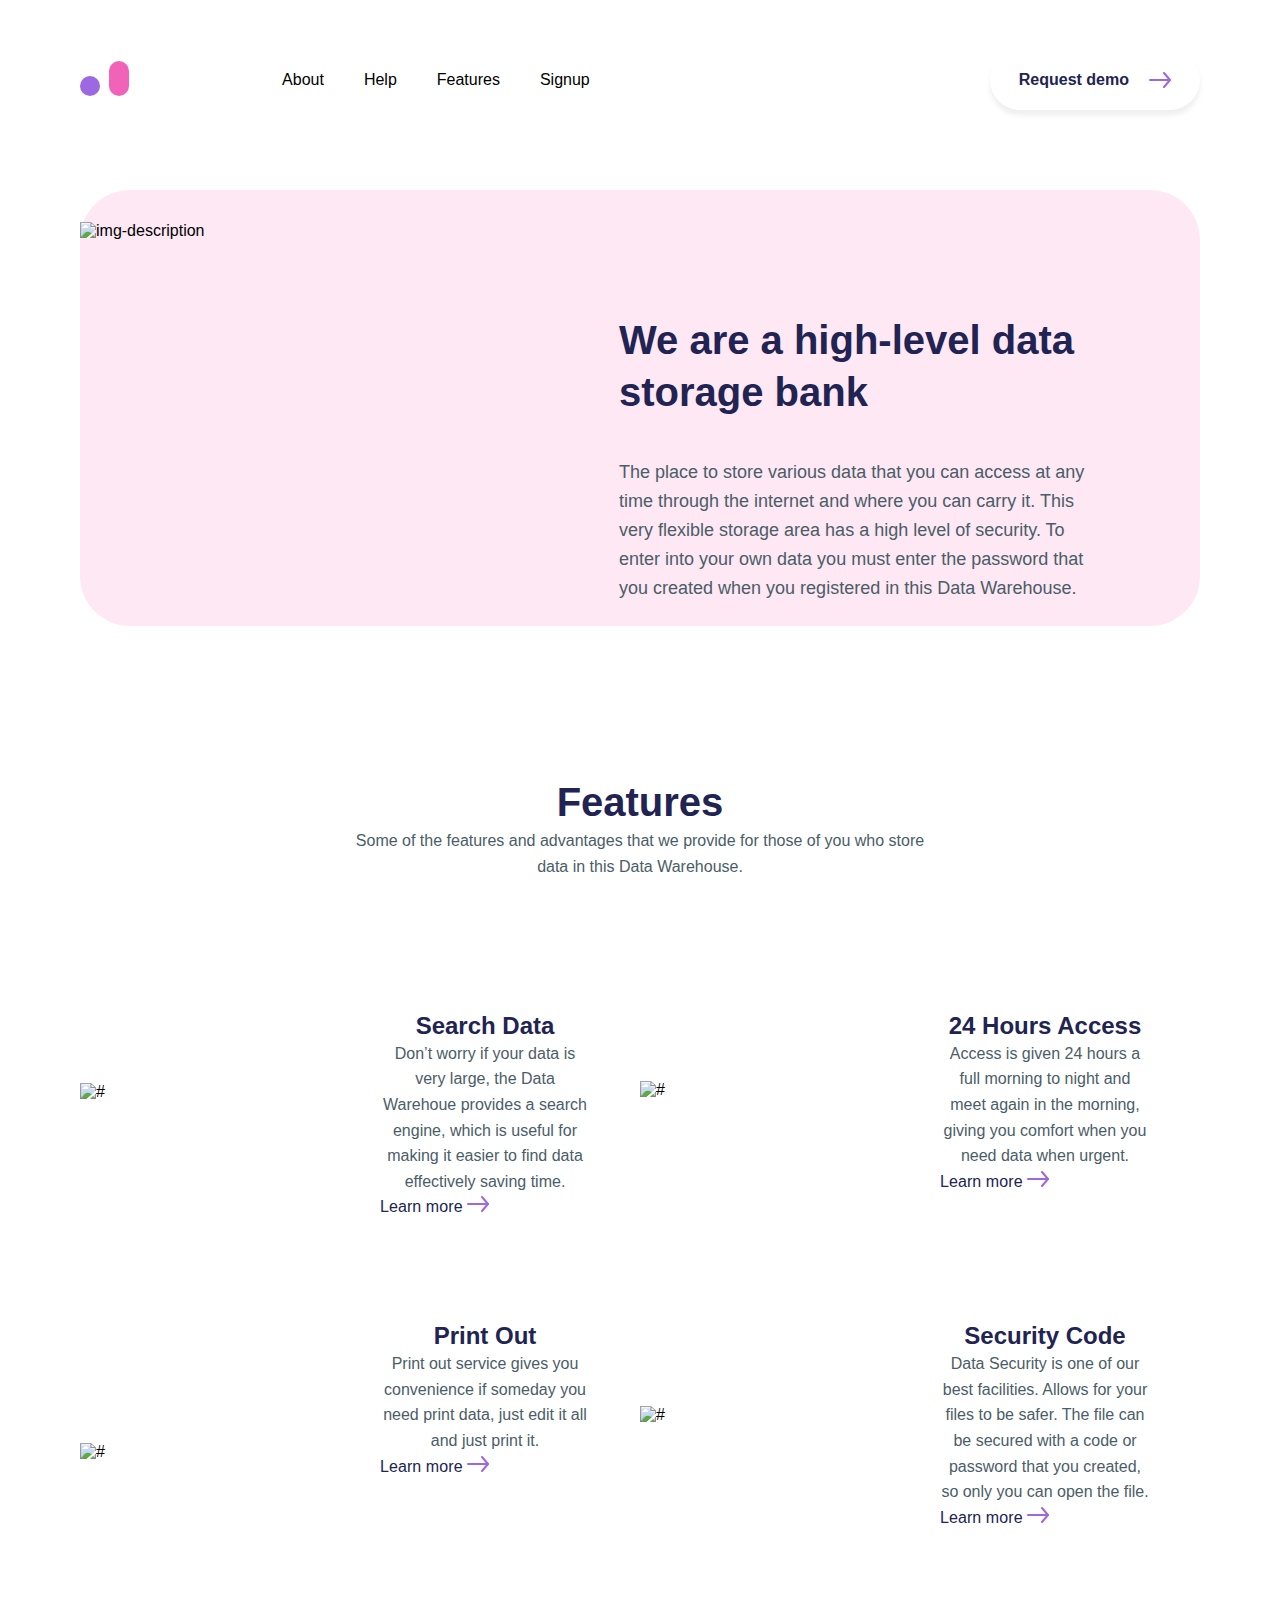
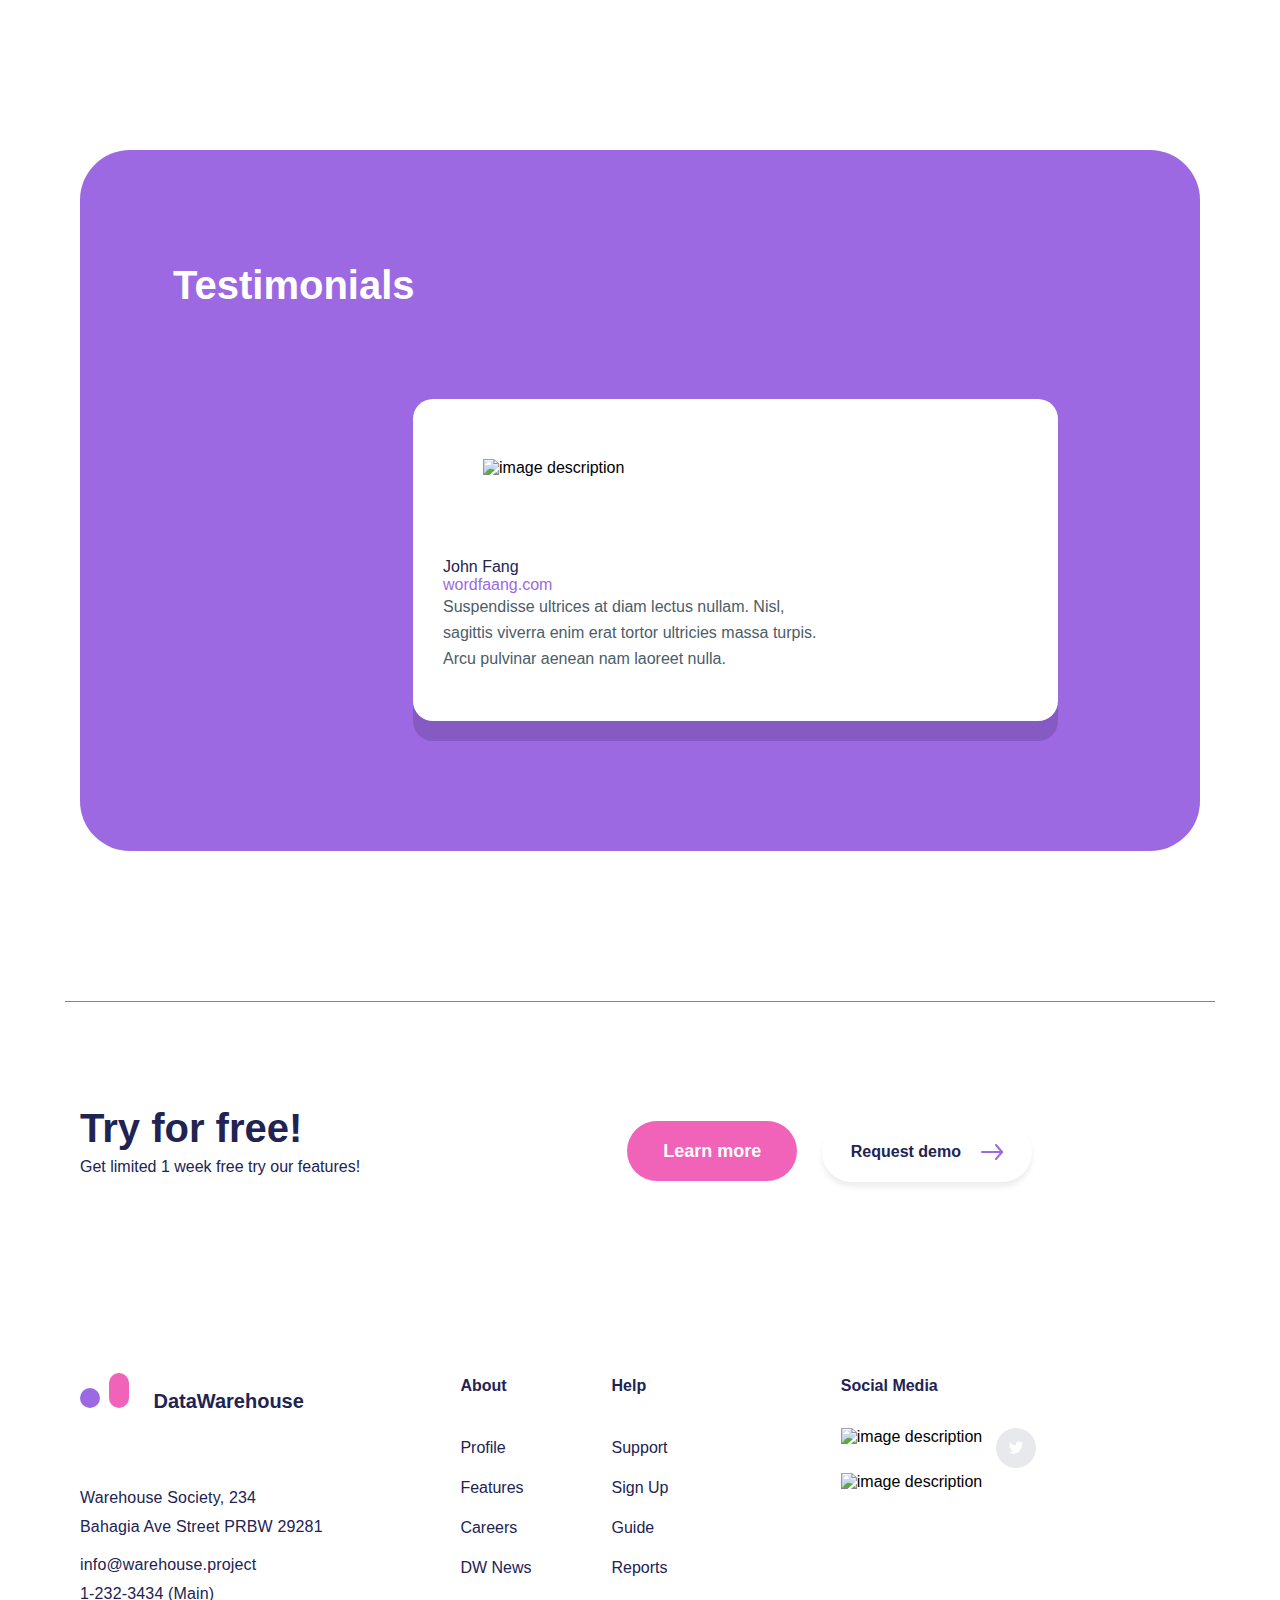
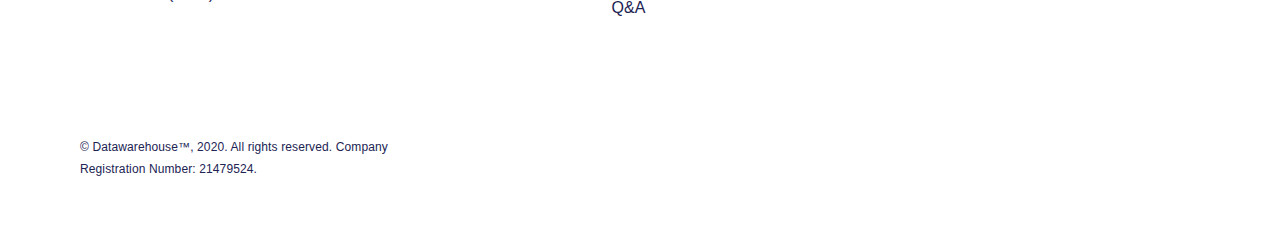
==== commit 24283d98: "section 02 fixes" ====
--- a/index.html
+++ b/index.html
@@ -45,18 +45,20 @@
     <main>
         <section class="section-02">
             <div class="container">
-                <div class="column">
-                    <img src="src/img/section02/section02_img.svg" alt="img-description" class="img">
-                </div>
-                <div class="column text">
-                    <h2 class="hero-title">We are a high-level data storage bank</h2>
-                    <div class="text-holder">
-                        <p>The place to store various data that you can access at any time through the internet
-                            and where you can carry it. 
-                            This very flexible storage area has a high level of security.
-                            To enter into your own data you must enter the password that you created when you
-                            registered in this Data Warehouse. 
-                        </p>
+                <div class="section-02-inner">
+                    <div class="column">
+                        <img src="src/img/section02/section02_img.svg" alt="img-description" class="img">
+                    </div>
+                    <div class="column text">
+                        <h2 class="hero-title">We are a high-level data storage bank</h2>
+                        <div class="text-holder">
+                            <p>The place to store various data that you can access at any time through the internet
+                                and where you can carry it. 
+                                This very flexible storage area has a high level of security.
+                                To enter into your own data you must enter the password that you created when you
+                                registered in this Data Warehouse. 
+                            </p>
+                        </div>
                     </div>
                 </div>
             </div>
--- a/src/css/main.css
+++ b/src/css/main.css
@@ -1,4 +1,4 @@
 *,:after,:before{-webkit-box-sizing:border-box;box-sizing:border-box}body{font-family:"Roboto",sans-serif;font-size:16px}.container{max-width:1150px;width:100%;margin:0 auto;padding:0 15px}.section,.section-02,.section-03{margin-bottom:150px}.section-02 .hero-title,.section-testimonials,.section-title{font-weight:700;font-size:40px;color:#212353;line-height:130%}.section-text-holder{font-weight:400;font-size:16px;line-height:160%;color:#4B5D68}.btn,.btn-pink,.btn-white{border:none;background-color:#9C69E2;border-radius:50px;display:inline-block;padding:20px 36px;color:#fff;font-weight:700;font-size:18px;cursor:pointer;-webkit-transition:all 0.2s ease-in-out;transition:all 0.2s ease-in-out}.btn-pink:hover,.btn-white:hover,.btn:hover{background-color:#6a3fa5}.btn-white{display:-webkit-inline-box;display:-ms-inline-flexbox;display:inline-flex;-webkit-box-align:center;-ms-flex-align:center;align-items:center;background-color:#fff;color:#212353;font-size:16px;-webkit-box-shadow:0px 5px 5px rgba(75,93,104,0.1);box-shadow:0px 5px 5px rgba(75,93,104,0.1);position:relative;padding:21px 29px}.btn-white:hover{background-color:#9C69E2;color:#fff}.btn-white:hover path{stroke:#fff}.btn-white span{margin-right:20px}.btn-pink{background-color:#F063B8}.btn-pink:hover{background-color:#b54789}
 
 /*! Generated by Font Squirrel (https://www.fontsquirrel.com) on May 14, 2022 */@font-face{font-family:"Roboto";src:url("../fonts/Roboto/roboto-regular-webfont.woff2") format("woff2"),url("../fonts/Roboto/roboto-regular-webfont.woff") format("woff"),url("../fonts/Roboto/roboto-regular-webfont.ttf") format("truetype"),url("../fonts/Roboto/roboto-regular-webfont.svg#robotoregular") format("svg");font-weight:400;font-style:normal}@font-face{font-family:"Roboto";src:url("../fonts/Roboto/roboto-bold-webfont.woff2") format("woff2"),url("../fonts/Roboto/roboto-bold-webfont.woff") format("woff"),url("../fonts/Roboto/roboto-bold-webfont.ttf") format("truetype"),url("../fonts/Roboto/roboto-bold-webfont.svg#robotobold") format("svg");font-weight:700;font-style:normal}@font-face{font-family:"Roboto";src:url("../fonts/Roboto/roboto-medium-webfont.woff2") format("woff2"),url("../fonts/Roboto/roboto-medium-webfont.woff") format("woff"),url("../fonts/Roboto/roboto-medium-webfont.ttf") format("truetype"),url("../fonts/Roboto/roboto-medium-webfont.svg#robotomedium") format("svg");font-weight:500;font-style:normal}
-/*! normalize.css v8.0.1 | MIT License | github.com/necolas/normalize.css */html{line-height:1.15;-webkit-text-size-adjust:100%}body{margin:0}main{display:block}h1{font-size:2em;margin:0.67em 0}hr{-webkit-box-sizing:content-box;box-sizing:content-box;height:0;overflow:visible}pre{font-family:monospace,monospace;font-size:1em}a{background-color:transparent}abbr[title]{border-bottom:none;text-decoration:underline;-webkit-text-decoration:underline dotted;text-decoration:underline dotted}b,strong{font-weight:bolder}code,kbd,samp{font-family:monospace,monospace;font-size:1em}small{font-size:80%}sub,sup{font-size:75%;line-height:0;position:relative;vertical-align:baseline}sub{bottom:-0.25em}sup{top:-0.5em}img{border-style:none}button,input,optgroup,select,textarea{font-family:inherit;font-size:100%;line-height:1.15;margin:0}button,input{overflow:visible}button,select{text-transform:none}[type=button],[type=reset],[type=submit],button{-webkit-appearance:button}[type=button]::-moz-focus-inner,[type=reset]::-moz-focus-inner,[type=submit]::-moz-focus-inner,button::-moz-focus-inner{border-style:none;padding:0}[type=button]:-moz-focusring,[type=reset]:-moz-focusring,[type=submit]:-moz-focusring,button:-moz-focusring{outline:1px dotted ButtonText}fieldset{padding:0.35em 0.75em 0.625em}legend{-webkit-box-sizing:border-box;box-sizing:border-box;color:inherit;display:table;max-width:100%;padding:0;white-space:normal}progress{vertical-align:baseline}textarea{overflow:auto}[type=checkbox],[type=radio]{-webkit-box-sizing:border-box;box-sizing:border-box;padding:0}[type=number]::-webkit-inner-spin-button,[type=number]::-webkit-outer-spin-button{height:auto}[type=search]{-webkit-appearance:textfield;outline-offset:-2px}[type=search]::-webkit-search-decoration{-webkit-appearance:none}::-webkit-file-upload-button{-webkit-appearance:button;font:inherit}details{display:block}summary{display:list-item}template{display:none}[hidden]{display:none}h1,h2,h3,h4,h5,h6{margin:0}p{margin:0}ul{list-style:none;padding:0}a{text-decoration:none}.header{padding-top:50px;margin-bottom:130px}@media (min-width:768px){.header{margin-bottom:80px}}.header.active .header-nav-holder{opacity:1;visibility:visible}.header.active .nav-opener span{opacity:0;visibility:hidden}.header.active .nav-opener:before{-webkit-transform:rotate(45deg);transform:rotate(45deg);top:13px}.header.active .nav-opener:after{-webkit-transform:rotate(-45deg);transform:rotate(-45deg);bottom:15px}.header .container{display:-webkit-box;display:-ms-flexbox;display:flex;-ms-flex-wrap:wrap;flex-wrap:wrap;-webkit-box-align:center;-ms-flex-align:center;align-items:center;-webkit-box-pack:justify;-ms-flex-pack:justify;justify-content:space-between;position:relative}@media (min-width:768px){.header .container{-webkit-box-orient:horizontal;-webkit-box-direction:normal;-ms-flex-direction:row;flex-direction:row}}.header-nav-holder{opacity:0;visibility:hidden;position:absolute;top:0;left:0;right:0;background-color:#fff;height:100vh;z-index:1;-webkit-transition:all 0.1s ease-in-out;transition:all 0.1s ease-in-out}@media (min-width:768px){.header-nav-holder{opacity:1;visibility:visible;position:relative;height:auto;display:-webkit-box;display:-ms-flexbox;display:flex;-ms-flex-wrap:wrap;flex-wrap:wrap}}@media (min-width:768px){.header-nav-holder .header-nav{-ms-flex-item-align:center;-ms-grid-row-align:center;align-self:center;margin-right:118px}}@media (min-width:900px){.header-nav-holder .header-nav{margin-right:218px}}@media (min-width:950px){.header-nav-holder .header-nav{margin-right:260px}}@media (min-width:1000px){.header-nav-holder .header-nav{margin-right:318px}}@media (min-width:1070px){.header-nav-holder .header-nav{margin-right:400px}}@media (min-width:768px){.header-nav-holder .header-nav-list{display:-webkit-box;display:-ms-flexbox;display:flex;-ms-flex-wrap:wrap;flex-wrap:wrap;-webkit-box-align:center;-ms-flex-align:center;align-items:center;margin:0 -20px}}.header-nav-holder .header-nav-item{margin:0 0 35px;text-align:center}@media (min-width:768px){.header-nav-holder .header-nav-item{margin:0;padding:0 20px}}.header-nav-holder .header-link{font-weight:500;font-size:16px;line-height:160%;color:#4B5D68;display:block}.header-btn-holder{text-align:center}.nav-opener{background-color:transparent;border:none;position:relative;width:40px;height:30px}@media (min-width:768px){.nav-opener{display:none}}.nav-opener:after,.nav-opener:before,.nav-opener span{content:"";position:absolute;z-index:1;width:100%;left:0;height:2px;background-color:#212353;-webkit-transition:all 0.2s ease-in-out;transition:all 0.2s ease-in-out}.nav-opener:before{top:0}.nav-opener:after{bottom:0}.nav-opener span{top:50%;-webkit-transform:translateY(-50%);transform:translateY(-50%)}.section-02 .container{background-color:#F063B826;border-radius:50px}@media (min-width:768px){.section-02 .container{display:-webkit-box;display:-ms-flexbox;display:flex;-ms-flex-wrap:wrap;flex-wrap:wrap;-webkit-box-pack:start;-ms-flex-pack:start;justify-content:flex-start}}@media (min-width:1025px){.section-02 .column{max-width:477px;padding:32px 0 24px}.section-02 .column.text{max-width:474px;margin-left:62px}}@media (min-width:768px){.section-02 .column{width:50%;padding:32px 0 24px}}.section-02 .img{width:100%;display:block}@media (min-width:768px){.section-02 .hero-title{padding-top:92px;margin:0 0 40px}}.section-02 .text-holder{padding-bottom:40px;color:#4B5D68;font-weight:500;font-size:14px;line-height:140%}@media (min-width:769px){.section-02 .text-holder{font-weight:500;font-size:18px;line-height:160%;padding:0}}.section-02 p{margin:0}@media (min-width:1024px){.section-03 .holder-column{display:-webkit-box;display:-ms-flexbox;display:flex;-ms-flex-wrap:wrap;flex-wrap:wrap;width:100%}}.section-03 .img-holder{width:50%}.section-03 .img-holder img{display:-webkit-box;display:-ms-flexbox;display:flex;-ms-flex-wrap:wrap;flex-wrap:wrap;-webkit-box-align:center;-ms-flex-align:center;align-items:center}.section-03 .holder-col{padding-top:30px}@media (min-width:1024px){.section-03 .holder-col{display:-webkit-box;display:-ms-flexbox;display:flex;-ms-flex-wrap:wrap;flex-wrap:wrap;width:50%;margin-bottom:50px}}.section-03 .holder-col.col1{background-image:url("../img/section03/section03_background01.svg");background-repeat:no-repeat;background-position:right}.section-03 .holder-col.col2{background-image:url("../img/section03/section03_background02.svg");background-repeat:no-repeat;background-position:right}.section-03 .holder-col.col3{background-image:url("../img/section03/section03_background03.svg");background-repeat:no-repeat;background-position:right}.section-03 .holder-col.col4{background-image:url("../img/section03/section03_background04.svg");background-repeat:no-repeat;background-position:right}.section-03 .img-pad1{padding-top:73px}.section-03 .img-pad2{padding-top:71px}.section-03 .img-pad3{padding-top:123px}.section-03 .img-pad4{padding-top:86px}.section-03 .info-box{margin-bottom:20px}@media (min-width:1024px){.section-03 .info-box{width:50%;padding-left:20px;padding-right:50px}}@media (min-width:1024px){.section-03 .title-holder{margin-bottom:100px}}.section-02 .section-03 .hero-title,.section-03 .section-02 .hero-title,.section-03 .section-testimonials,.section-03 .section-title{display:-webkit-box;display:-ms-flexbox;display:flex;-ms-flex-wrap:wrap;flex-wrap:wrap;-webkit-box-align:center;-ms-flex-align:center;align-items:center;text-align:center;-webkit-box-pack:center;-ms-flex-pack:center;justify-content:center}.section-03 .section-text-holder{margin:0 auto;text-align:center;max-width:584px}.section-03 h3{font-size:24px}.section-03 li{list-style:none}.section-03 a{text-decoration:none;letter-spacing:0.005em;color:#212353;font-size:16px;line-height:160%}.info-holder{background-color:#9C69E2;border-radius:50px;overflow:hidden}.section-testimonials{color:#FFFFFF;padding:40px 40px 40px;font-size:30px}@media (min-width:968px){.section-testimonials{padding:109px 0 88px;margin-left:93px;font-size:40px}}.name{display:block;color:#212353}.info-block{background-color:#FFFFFF;-webkit-box-shadow:0px 20px 0px rgba(84,56,123,0.3);box-shadow:0px 20px 0px rgba(84,56,123,0.3);position:relative;border-radius:20px;float:right;display:-webkit-box;display:-ms-flexbox;display:flex;-ms-flex-wrap:wrap;flex-wrap:wrap;margin:0 40px 50px 40px}@media (min-width:960px){.info-block{margin:0 142px 130px 93px;max-width:645px}}.left-column{display:-webkit-box;display:-ms-flexbox;display:flex;-ms-flex-wrap:wrap;flex-wrap:wrap;-webkit-box-orient:vertical;-webkit-box-direction:normal;-ms-flex-direction:column;flex-direction:column}.right-column{display:-webkit-box;display:-ms-flexbox;display:flex;-ms-flex-wrap:wrap;flex-wrap:wrap;-webkit-box-orient:vertical;-webkit-box-direction:normal;-ms-flex-direction:column;flex-direction:column;margin-left:30px;padding:40px 30px 30px 0}@media (min-width:968px){.right-column{padding:80px 70px 50px 0}}.link-testimonials{color:#9C69E2;text-decoration:none}.section-text-holder{color:#4B5D68}@media (min-width:768px){.section-text-holder{max-width:385px}}.img-section{padding:30px 0 0 30px}@media (min-width:768px){.img-section{padding:60px 0 0 70px}}.footer a,.footer h2,.footer h3,.footer p{color:#212353}.footer .container{padding-top:50px;border-top:solid 1px #9C69E2}@media (min-width:1024px){.footer .container{padding-top:100px}}.footer-box{margin-bottom:75px}@media (min-width:768px){.footer-box{display:-webkit-box;display:-ms-flexbox;display:flex;-ms-flex-wrap:wrap;flex-wrap:wrap;-webkit-box-align:center;-ms-flex-align:center;align-items:center;-webkit-box-pack:justify;-ms-flex-pack:justify;justify-content:space-between}}@media (min-width:1024px){.footer-box{margin-bottom:153px}}.footer-box .text-side{margin-bottom:40px}@media (min-width:1024px){.btn-side{margin-right:15%}}.btn-pink{margin-bottom:20px}@media (min-width:768px){.btn-pink{margin-right:20px}}.contact-box{margin-bottom:45px}@media (min-width:768px){.contact-box{display:-webkit-box;display:-ms-flexbox;display:flex;-ms-flex-wrap:wrap;flex-wrap:wrap;-webkit-box-pack:justify;-ms-flex-pack:justify;justify-content:space-between}}@media (min-width:1024px){.contact-box{margin-bottom:93px}}@media (min-width:768px){.contact-box .column{width:31%;margin-right:12px}}.logo-holder{margin-bottom:33px}@media (min-width:1024px){.logo-holder{margin-bottom:67px}}.logo-holder a{text-decoration:none;cursor:pointer}.logo-holder span{font-weight:900;font-size:20px;line-height:160%;margin-left:20px}.address{margin-bottom:10px}@media (min-width:1024px){.address{max-width:335px}}.address .address-holder{font-weight:500;font-size:16px;line-height:180%;letter-spacing:0.01em}.contact-links a{font-weight:400;font-size:16px;line-height:180%;letter-spacing:0.01em;text-decoration:none;cursor:pointer}.info{display:-webkit-box;display:-ms-flexbox;display:flex;-ms-flex-wrap:wrap;flex-wrap:wrap;-webkit-box-pack:start;-ms-flex-pack:start;justify-content:flex-start}.info .about{margin-right:45px}@media (min-width:768px){.info .about{margin-right:80px}}.contact-list-title{font-weight:900;font-size:16px;line-height:160%;margin-bottom:30px}.contact-list{list-style:none;-webkit-padding-start:0;padding-inline-start:0}.contact-list-link{text-decoration:none;font-weight:400;font-size:16px;line-height:250%}.footer-icon-list{display:-webkit-box;display:-ms-flexbox;display:flex;-ms-flex-wrap:wrap;flex-wrap:wrap}.footer-icon-list .social-media-img{width:30px;height:30px;margin-right:14px;cursor:pointer}@media (min-width:768px){.footer-icon-list .social-media-img{width:40px;height:40px}}.copyright{font-weight:400;font-size:12px;line-height:180%;letter-spacing:0.01em;margin-bottom:48px;max-width:360px}+/*! normalize.css v8.0.1 | MIT License | github.com/necolas/normalize.css */html{line-height:1.15;-webkit-text-size-adjust:100%}body{margin:0}main{display:block}h1{font-size:2em;margin:0.67em 0}hr{-webkit-box-sizing:content-box;box-sizing:content-box;height:0;overflow:visible}pre{font-family:monospace,monospace;font-size:1em}a{background-color:transparent}abbr[title]{border-bottom:none;text-decoration:underline;-webkit-text-decoration:underline dotted;text-decoration:underline dotted}b,strong{font-weight:bolder}code,kbd,samp{font-family:monospace,monospace;font-size:1em}small{font-size:80%}sub,sup{font-size:75%;line-height:0;position:relative;vertical-align:baseline}sub{bottom:-0.25em}sup{top:-0.5em}img{border-style:none}button,input,optgroup,select,textarea{font-family:inherit;font-size:100%;line-height:1.15;margin:0}button,input{overflow:visible}button,select{text-transform:none}[type=button],[type=reset],[type=submit],button{-webkit-appearance:button}[type=button]::-moz-focus-inner,[type=reset]::-moz-focus-inner,[type=submit]::-moz-focus-inner,button::-moz-focus-inner{border-style:none;padding:0}[type=button]:-moz-focusring,[type=reset]:-moz-focusring,[type=submit]:-moz-focusring,button:-moz-focusring{outline:1px dotted ButtonText}fieldset{padding:0.35em 0.75em 0.625em}legend{-webkit-box-sizing:border-box;box-sizing:border-box;color:inherit;display:table;max-width:100%;padding:0;white-space:normal}progress{vertical-align:baseline}textarea{overflow:auto}[type=checkbox],[type=radio]{-webkit-box-sizing:border-box;box-sizing:border-box;padding:0}[type=number]::-webkit-inner-spin-button,[type=number]::-webkit-outer-spin-button{height:auto}[type=search]{-webkit-appearance:textfield;outline-offset:-2px}[type=search]::-webkit-search-decoration{-webkit-appearance:none}::-webkit-file-upload-button{-webkit-appearance:button;font:inherit}details{display:block}summary{display:list-item}template{display:none}[hidden]{display:none}h1,h2,h3,h4,h5,h6{margin:0}p{margin:0}ul{list-style:none;padding:0}a{text-decoration:none}.header{padding-top:50px;margin-bottom:130px}@media (min-width:768px){.header{margin-bottom:80px}}.header.active .header-nav-holder{opacity:1;visibility:visible}.header.active .nav-opener span{opacity:0;visibility:hidden}.header.active .nav-opener:before{-webkit-transform:rotate(45deg);transform:rotate(45deg);top:13px}.header.active .nav-opener:after{-webkit-transform:rotate(-45deg);transform:rotate(-45deg);bottom:15px}.header .container{display:-webkit-box;display:-ms-flexbox;display:flex;-ms-flex-wrap:wrap;flex-wrap:wrap;-webkit-box-align:center;-ms-flex-align:center;align-items:center;-webkit-box-pack:justify;-ms-flex-pack:justify;justify-content:space-between;position:relative}@media (min-width:768px){.header .container{-webkit-box-orient:horizontal;-webkit-box-direction:normal;-ms-flex-direction:row;flex-direction:row}}.header-nav-holder{opacity:0;visibility:hidden;position:absolute;top:0;left:0;right:0;background-color:#fff;height:100vh;z-index:1;-webkit-transition:all 0.1s ease-in-out;transition:all 0.1s ease-in-out}@media (min-width:768px){.header-nav-holder{opacity:1;visibility:visible;position:relative;height:auto;display:-webkit-box;display:-ms-flexbox;display:flex;-ms-flex-wrap:wrap;flex-wrap:wrap}}@media (min-width:768px){.header-nav-holder .header-nav{-ms-flex-item-align:center;-ms-grid-row-align:center;align-self:center;margin-right:118px}}@media (min-width:900px){.header-nav-holder .header-nav{margin-right:218px}}@media (min-width:950px){.header-nav-holder .header-nav{margin-right:260px}}@media (min-width:1000px){.header-nav-holder .header-nav{margin-right:318px}}@media (min-width:1070px){.header-nav-holder .header-nav{margin-right:400px}}@media (min-width:768px){.header-nav-holder .header-nav-list{display:-webkit-box;display:-ms-flexbox;display:flex;-ms-flex-wrap:wrap;flex-wrap:wrap;-webkit-box-align:center;-ms-flex-align:center;align-items:center;margin:0 -20px}}.header-nav-holder .header-nav-item{margin:0 0 35px;text-align:center}@media (min-width:768px){.header-nav-holder .header-nav-item{margin:0;padding:0 20px}}.header-nav-holder .header-link{font-weight:500;font-size:16px;line-height:160%;color:#4B5D68;display:block}.header-btn-holder{text-align:center}.nav-opener{background-color:transparent;border:none;position:relative;width:40px;height:30px}@media (min-width:768px){.nav-opener{display:none}}.nav-opener:after,.nav-opener:before,.nav-opener span{content:"";position:absolute;z-index:1;width:100%;left:0;height:2px;background-color:#212353;-webkit-transition:all 0.2s ease-in-out;transition:all 0.2s ease-in-out}.nav-opener:before{top:0}.nav-opener:after{bottom:0}.nav-opener span{top:50%;-webkit-transform:translateY(-50%);transform:translateY(-50%)}.section-02 .section-02-inner{background-color:#F063B826;border-radius:50px;padding:0 15px;width:100%}@media (min-width:768px){.section-02 .section-02-inner{display:-webkit-box;display:-ms-flexbox;display:flex;-ms-flex-wrap:wrap;flex-wrap:wrap;-webkit-box-pack:start;-ms-flex-pack:start;justify-content:flex-start;padding:0}}@media (min-width:1025px){.section-02 .column{max-width:477px;padding:32px 0 24px}.section-02 .column.text{max-width:474px;margin-left:62px}}@media (min-width:768px){.section-02 .column{width:50%;padding:32px 0 24px}}.section-02 .img{width:100%;display:block}@media (min-width:768px){.section-02 .hero-title{padding-top:92px;margin:0 0 40px}}.section-02 .text-holder{padding-bottom:40px;color:#4B5D68;font-weight:500;font-size:14px;line-height:140%}@media (min-width:769px){.section-02 .text-holder{font-weight:500;font-size:18px;line-height:160%;padding:0}}.section-02 p{margin:0}@media (min-width:1024px){.section-03 .holder-column{display:-webkit-box;display:-ms-flexbox;display:flex;-ms-flex-wrap:wrap;flex-wrap:wrap;width:100%}}.section-03 .img-holder{width:50%}.section-03 .img-holder img{display:-webkit-box;display:-ms-flexbox;display:flex;-ms-flex-wrap:wrap;flex-wrap:wrap;-webkit-box-align:center;-ms-flex-align:center;align-items:center}.section-03 .holder-col{padding-top:30px}@media (min-width:1024px){.section-03 .holder-col{display:-webkit-box;display:-ms-flexbox;display:flex;-ms-flex-wrap:wrap;flex-wrap:wrap;width:50%;margin-bottom:50px}}.section-03 .holder-col.col1{background-image:url("../img/section03/section03_background01.svg");background-repeat:no-repeat;background-position:right}.section-03 .holder-col.col2{background-image:url("../img/section03/section03_background02.svg");background-repeat:no-repeat;background-position:right}.section-03 .holder-col.col3{background-image:url("../img/section03/section03_background03.svg");background-repeat:no-repeat;background-position:right}.section-03 .holder-col.col4{background-image:url("../img/section03/section03_background04.svg");background-repeat:no-repeat;background-position:right}.section-03 .img-pad1{padding-top:73px}.section-03 .img-pad2{padding-top:71px}.section-03 .img-pad3{padding-top:123px}.section-03 .img-pad4{padding-top:86px}.section-03 .info-box{margin-bottom:20px}@media (min-width:1024px){.section-03 .info-box{width:50%;padding-left:20px;padding-right:50px}}@media (min-width:1024px){.section-03 .title-holder{margin-bottom:100px}}.section-02 .section-03 .hero-title,.section-03 .section-02 .hero-title,.section-03 .section-testimonials,.section-03 .section-title{display:-webkit-box;display:-ms-flexbox;display:flex;-ms-flex-wrap:wrap;flex-wrap:wrap;-webkit-box-align:center;-ms-flex-align:center;align-items:center;text-align:center;-webkit-box-pack:center;-ms-flex-pack:center;justify-content:center}.section-03 .section-text-holder{margin:0 auto;text-align:center;max-width:584px}.section-03 h3{font-size:24px}.section-03 li{list-style:none}.section-03 a{text-decoration:none;letter-spacing:0.005em;color:#212353;font-size:16px;line-height:160%}.info-holder{background-color:#9C69E2;border-radius:50px;overflow:hidden}.section-testimonials{color:#FFFFFF;padding:40px 40px 40px;font-size:30px}@media (min-width:968px){.section-testimonials{padding:109px 0 88px;margin-left:93px;font-size:40px}}.name{display:block;color:#212353}.info-block{background-color:#FFFFFF;-webkit-box-shadow:0px 20px 0px rgba(84,56,123,0.3);box-shadow:0px 20px 0px rgba(84,56,123,0.3);position:relative;border-radius:20px;float:right;display:-webkit-box;display:-ms-flexbox;display:flex;-ms-flex-wrap:wrap;flex-wrap:wrap;margin:0 40px 50px 40px}@media (min-width:960px){.info-block{margin:0 142px 130px 93px;max-width:645px}}.left-column{display:-webkit-box;display:-ms-flexbox;display:flex;-ms-flex-wrap:wrap;flex-wrap:wrap;-webkit-box-orient:vertical;-webkit-box-direction:normal;-ms-flex-direction:column;flex-direction:column}.right-column{display:-webkit-box;display:-ms-flexbox;display:flex;-ms-flex-wrap:wrap;flex-wrap:wrap;-webkit-box-orient:vertical;-webkit-box-direction:normal;-ms-flex-direction:column;flex-direction:column;margin-left:30px;padding:40px 30px 30px 0}@media (min-width:968px){.right-column{padding:80px 70px 50px 0}}.link-testimonials{color:#9C69E2;text-decoration:none}.section-text-holder{color:#4B5D68}@media (min-width:768px){.section-text-holder{max-width:385px}}.img-section{padding:30px 0 0 30px}@media (min-width:768px){.img-section{padding:60px 0 0 70px}}.footer a,.footer h2,.footer h3,.footer p{color:#212353}.footer .container{padding-top:50px;border-top:solid 1px #9C69E2}@media (min-width:1024px){.footer .container{padding-top:100px}}.footer-box{margin-bottom:75px}@media (min-width:768px){.footer-box{display:-webkit-box;display:-ms-flexbox;display:flex;-ms-flex-wrap:wrap;flex-wrap:wrap;-webkit-box-align:center;-ms-flex-align:center;align-items:center;-webkit-box-pack:justify;-ms-flex-pack:justify;justify-content:space-between}}@media (min-width:1024px){.footer-box{margin-bottom:153px}}.footer-box .text-side{margin-bottom:40px}@media (min-width:1024px){.btn-side{margin-right:15%}}.btn-pink{margin-bottom:20px}@media (min-width:768px){.btn-pink{margin-right:20px}}.contact-box{margin-bottom:45px}@media (min-width:768px){.contact-box{display:-webkit-box;display:-ms-flexbox;display:flex;-ms-flex-wrap:wrap;flex-wrap:wrap;-webkit-box-pack:justify;-ms-flex-pack:justify;justify-content:space-between}}@media (min-width:1024px){.contact-box{margin-bottom:93px}}@media (min-width:768px){.contact-box .column{width:31%;margin-right:12px}}.logo-holder{margin-bottom:33px}@media (min-width:1024px){.logo-holder{margin-bottom:67px}}.logo-holder a{text-decoration:none;cursor:pointer}.logo-holder span{font-weight:900;font-size:20px;line-height:160%;margin-left:20px}.address{margin-bottom:10px}@media (min-width:1024px){.address{max-width:335px}}.address .address-holder{font-weight:500;font-size:16px;line-height:180%;letter-spacing:0.01em}.contact-links a{font-weight:400;font-size:16px;line-height:180%;letter-spacing:0.01em;text-decoration:none;cursor:pointer}.info{display:-webkit-box;display:-ms-flexbox;display:flex;-ms-flex-wrap:wrap;flex-wrap:wrap;-webkit-box-pack:start;-ms-flex-pack:start;justify-content:flex-start}.info .about{margin-right:45px}@media (min-width:768px){.info .about{margin-right:80px}}.contact-list-title{font-weight:900;font-size:16px;line-height:160%;margin-bottom:30px}.contact-list{list-style:none;-webkit-padding-start:0;padding-inline-start:0}.contact-list-link{text-decoration:none;font-weight:400;font-size:16px;line-height:250%}.footer-icon-list{display:-webkit-box;display:-ms-flexbox;display:flex;-ms-flex-wrap:wrap;flex-wrap:wrap}.footer-icon-list .social-media-img{width:30px;height:30px;margin-right:14px;cursor:pointer}@media (min-width:768px){.footer-icon-list .social-media-img{width:40px;height:40px}}.copyright{font-weight:400;font-size:12px;line-height:180%;letter-spacing:0.01em;margin-bottom:48px;max-width:360px}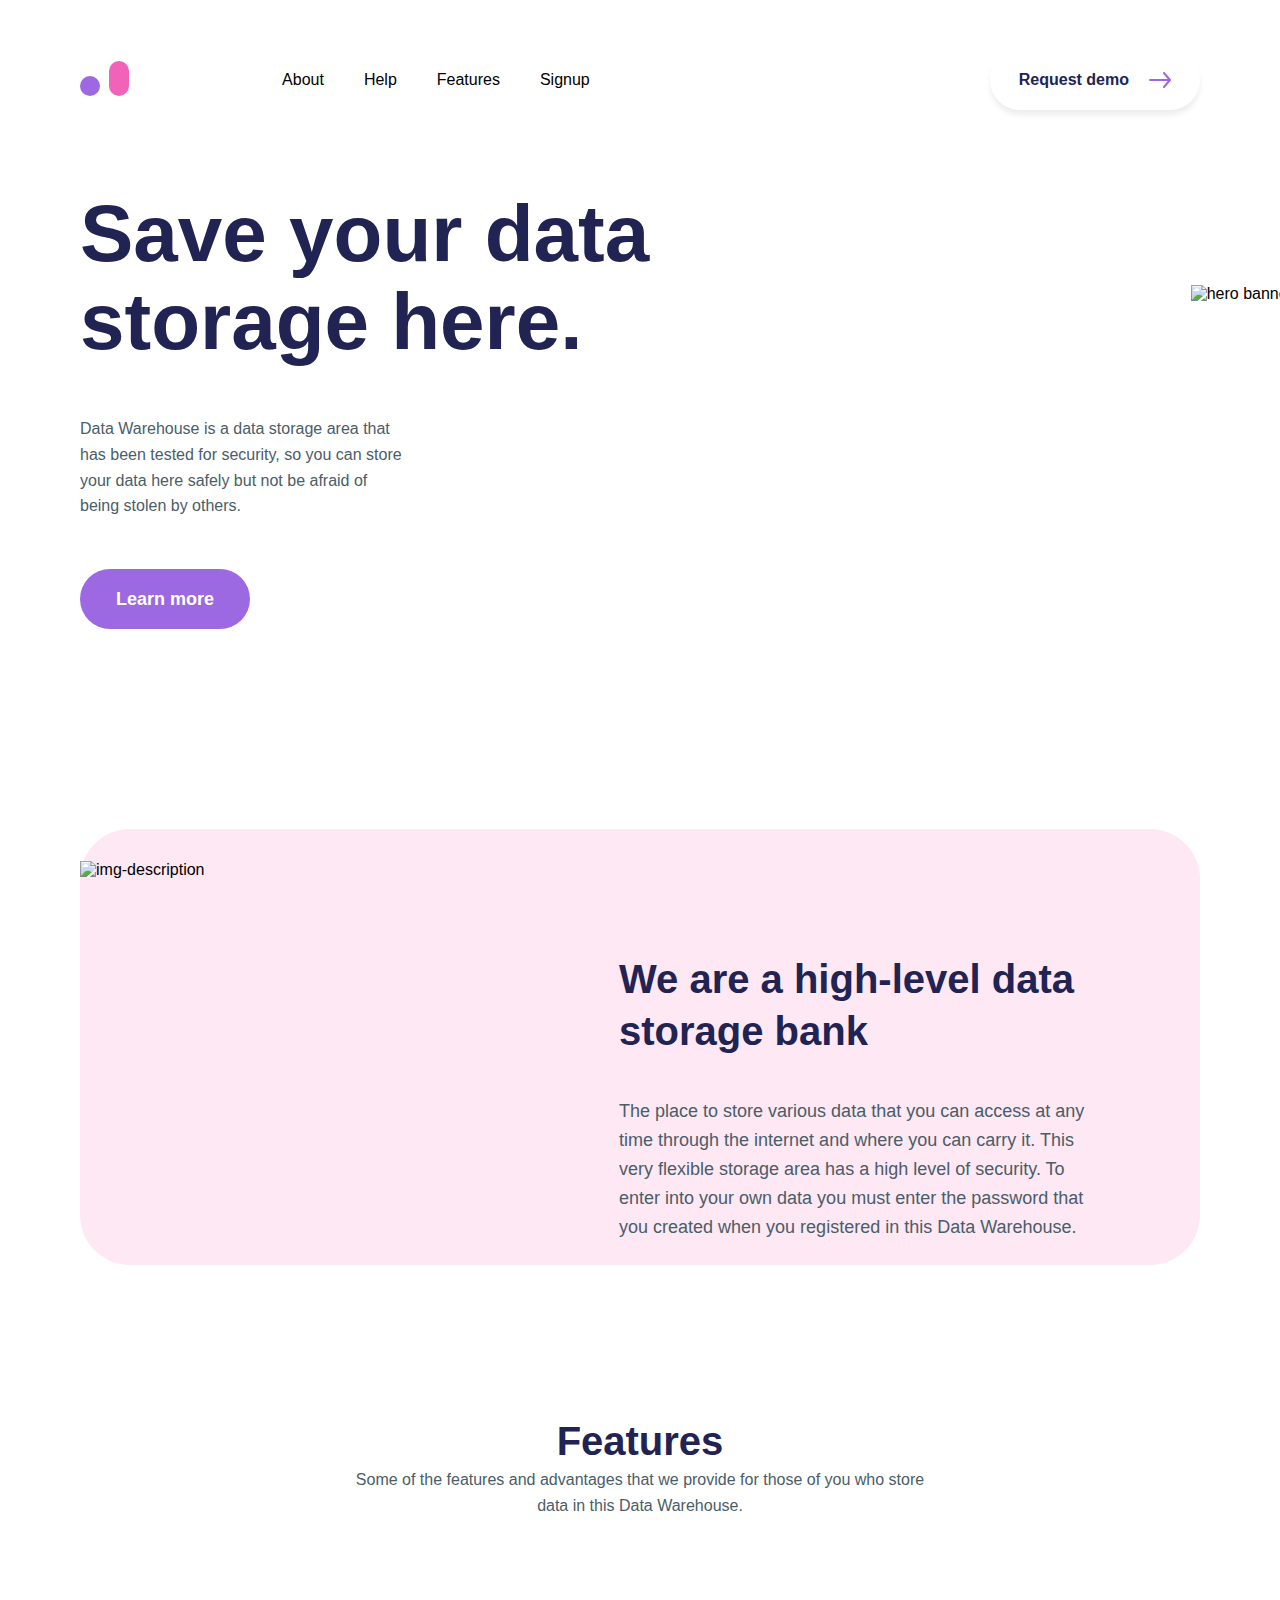
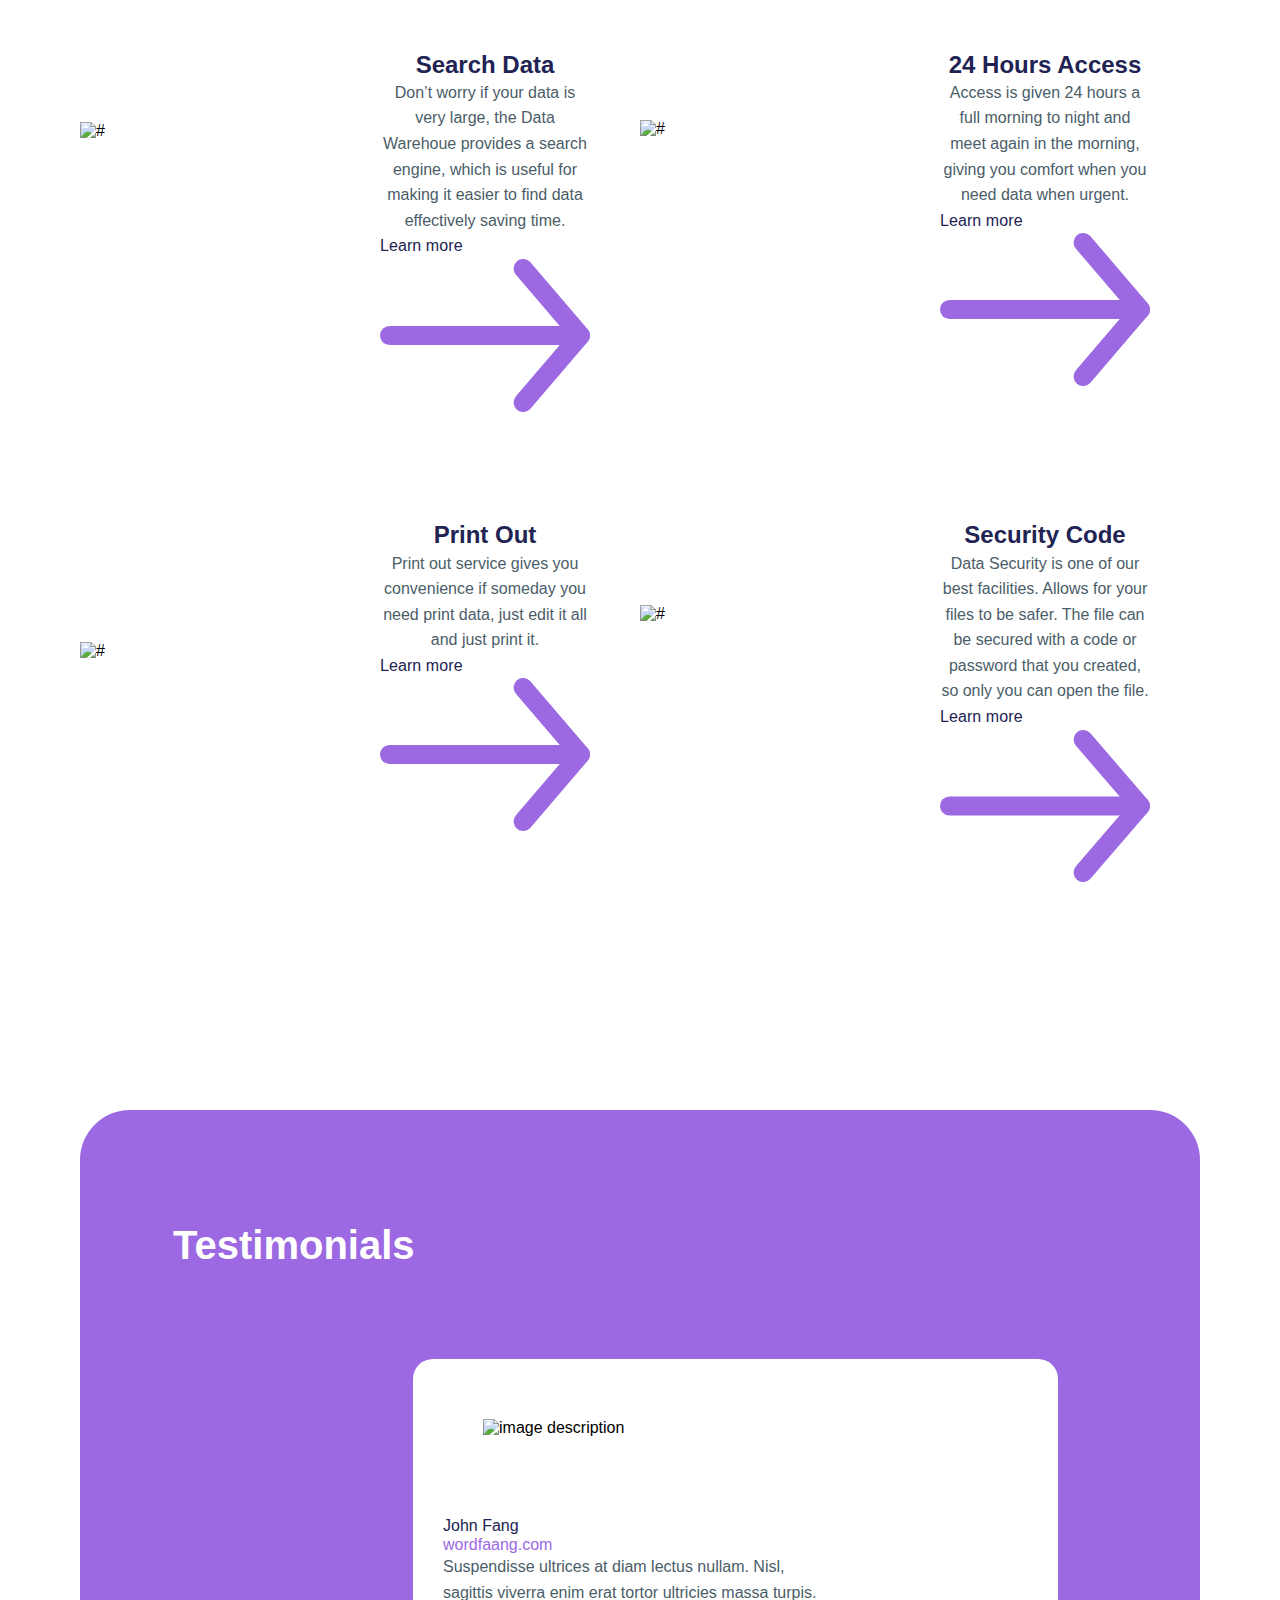
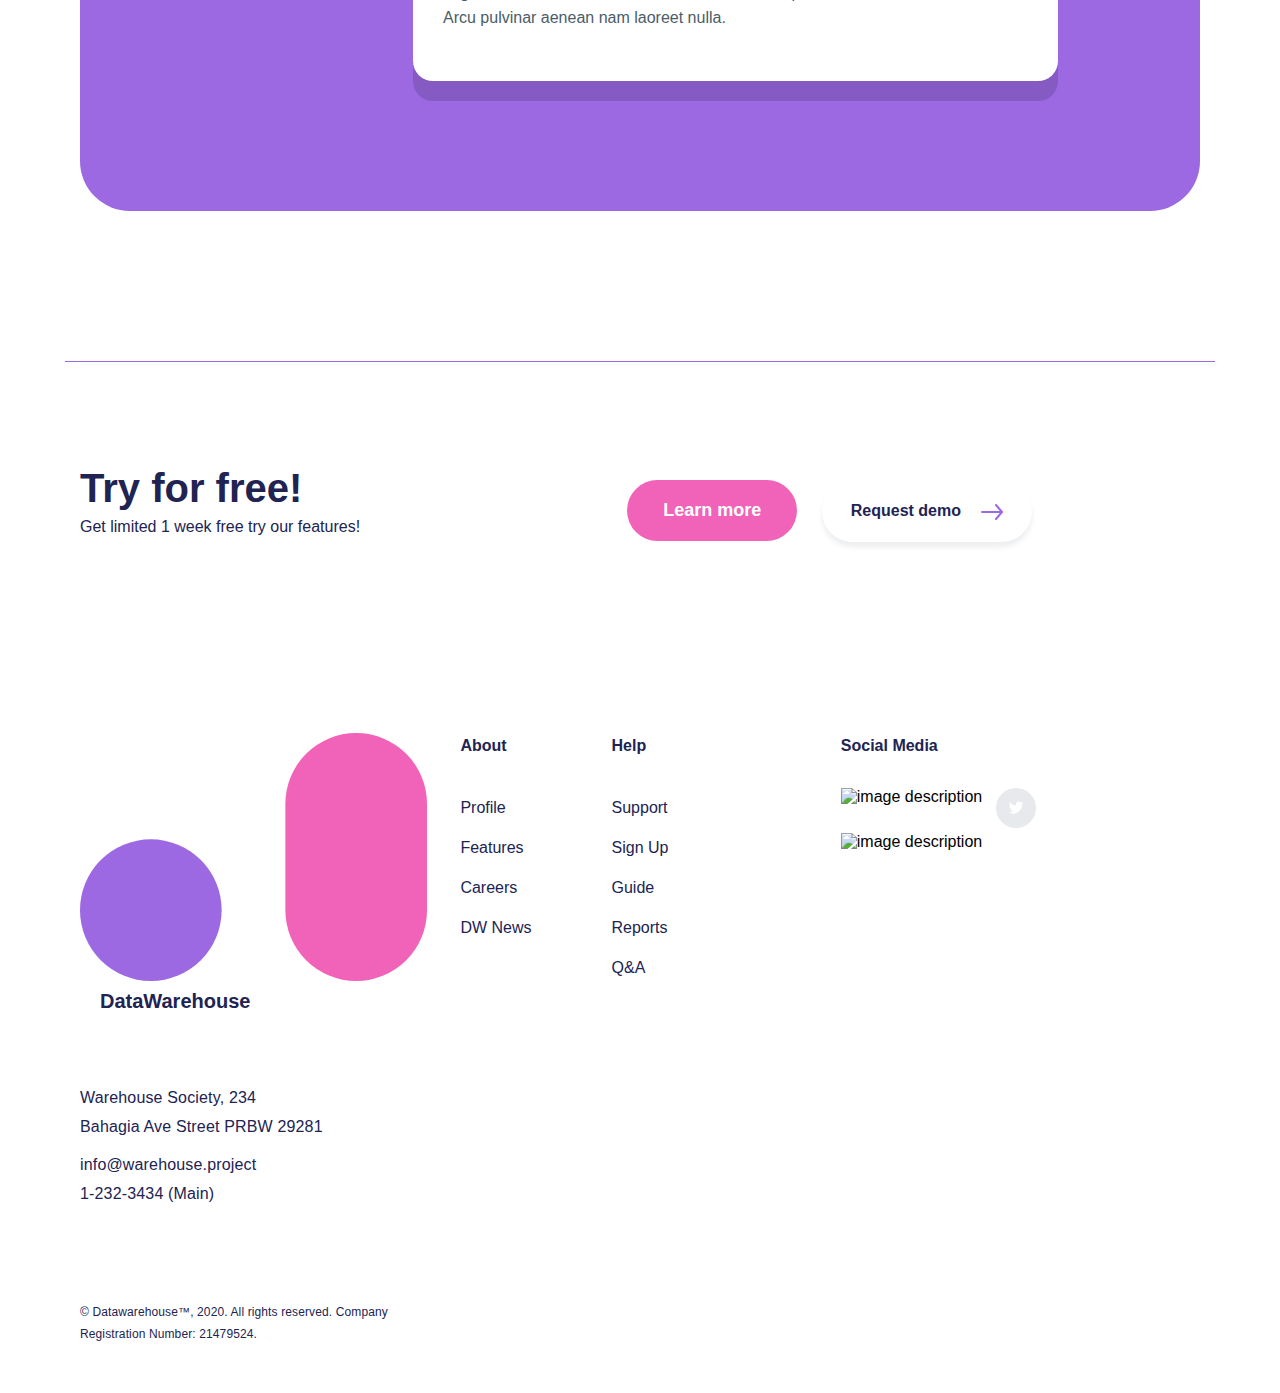
==== commit a6014211: "added hero section" ====
--- a/index.html
+++ b/index.html
@@ -42,6 +42,25 @@
         </div>
     </header>
 
+    <div class="hero-section">
+        <div class="container">
+            <div class="hero-col">
+                <div class="hero-img-holder">
+                    <img src="src/img/section01/hero_img.svg" alt="hero banner">
+                </div>
+            </div>
+            <div class="hero-col">
+                <h1 class="hero-title">Save your data storage here.</h1>
+                <div class="section-text-holder">
+                    <p>Data Warehouse is a data storage area that has been tested for security, so you can store your data here safely but not be afraid of being stolen by others.</p>
+                </div>
+                <div class="hero-btn-holder">
+                    <a href="#" class="btn">Learn more</a>
+                </div>
+            </div>
+        </div>
+    </div>
+
     <main>
         <section class="section-02">
             <div class="container">
--- a/src/css/main.css
+++ b/src/css/main.css
@@ -1,4 +1,4 @@
 *,:after,:before{-webkit-box-sizing:border-box;box-sizing:border-box}body{font-family:"Roboto",sans-serif;font-size:16px}.container{max-width:1150px;width:100%;margin:0 auto;padding:0 15px}.section,.section-02,.section-03{margin-bottom:150px}.section-02 .hero-title,.section-testimonials,.section-title{font-weight:700;font-size:40px;color:#212353;line-height:130%}.section-text-holder{font-weight:400;font-size:16px;line-height:160%;color:#4B5D68}.btn,.btn-pink,.btn-white{border:none;background-color:#9C69E2;border-radius:50px;display:inline-block;padding:20px 36px;color:#fff;font-weight:700;font-size:18px;cursor:pointer;-webkit-transition:all 0.2s ease-in-out;transition:all 0.2s ease-in-out}.btn-pink:hover,.btn-white:hover,.btn:hover{background-color:#6a3fa5}.btn-white{display:-webkit-inline-box;display:-ms-inline-flexbox;display:inline-flex;-webkit-box-align:center;-ms-flex-align:center;align-items:center;background-color:#fff;color:#212353;font-size:16px;-webkit-box-shadow:0px 5px 5px rgba(75,93,104,0.1);box-shadow:0px 5px 5px rgba(75,93,104,0.1);position:relative;padding:21px 29px}.btn-white:hover{background-color:#9C69E2;color:#fff}.btn-white:hover path{stroke:#fff}.btn-white span{margin-right:20px}.btn-pink{background-color:#F063B8}.btn-pink:hover{background-color:#b54789}
 
 /*! Generated by Font Squirrel (https://www.fontsquirrel.com) on May 14, 2022 */@font-face{font-family:"Roboto";src:url("../fonts/Roboto/roboto-regular-webfont.woff2") format("woff2"),url("../fonts/Roboto/roboto-regular-webfont.woff") format("woff"),url("../fonts/Roboto/roboto-regular-webfont.ttf") format("truetype"),url("../fonts/Roboto/roboto-regular-webfont.svg#robotoregular") format("svg");font-weight:400;font-style:normal}@font-face{font-family:"Roboto";src:url("../fonts/Roboto/roboto-bold-webfont.woff2") format("woff2"),url("../fonts/Roboto/roboto-bold-webfont.woff") format("woff"),url("../fonts/Roboto/roboto-bold-webfont.ttf") format("truetype"),url("../fonts/Roboto/roboto-bold-webfont.svg#robotobold") format("svg");font-weight:700;font-style:normal}@font-face{font-family:"Roboto";src:url("../fonts/Roboto/roboto-medium-webfont.woff2") format("woff2"),url("../fonts/Roboto/roboto-medium-webfont.woff") format("woff"),url("../fonts/Roboto/roboto-medium-webfont.ttf") format("truetype"),url("../fonts/Roboto/roboto-medium-webfont.svg#robotomedium") format("svg");font-weight:500;font-style:normal}
-/*! normalize.css v8.0.1 | MIT License | github.com/necolas/normalize.css */html{line-height:1.15;-webkit-text-size-adjust:100%}body{margin:0}main{display:block}h1{font-size:2em;margin:0.67em 0}hr{-webkit-box-sizing:content-box;box-sizing:content-box;height:0;overflow:visible}pre{font-family:monospace,monospace;font-size:1em}a{background-color:transparent}abbr[title]{border-bottom:none;text-decoration:underline;-webkit-text-decoration:underline dotted;text-decoration:underline dotted}b,strong{font-weight:bolder}code,kbd,samp{font-family:monospace,monospace;font-size:1em}small{font-size:80%}sub,sup{font-size:75%;line-height:0;position:relative;vertical-align:baseline}sub{bottom:-0.25em}sup{top:-0.5em}img{border-style:none}button,input,optgroup,select,textarea{font-family:inherit;font-size:100%;line-height:1.15;margin:0}button,input{overflow:visible}button,select{text-transform:none}[type=button],[type=reset],[type=submit],button{-webkit-appearance:button}[type=button]::-moz-focus-inner,[type=reset]::-moz-focus-inner,[type=submit]::-moz-focus-inner,button::-moz-focus-inner{border-style:none;padding:0}[type=button]:-moz-focusring,[type=reset]:-moz-focusring,[type=submit]:-moz-focusring,button:-moz-focusring{outline:1px dotted ButtonText}fieldset{padding:0.35em 0.75em 0.625em}legend{-webkit-box-sizing:border-box;box-sizing:border-box;color:inherit;display:table;max-width:100%;padding:0;white-space:normal}progress{vertical-align:baseline}textarea{overflow:auto}[type=checkbox],[type=radio]{-webkit-box-sizing:border-box;box-sizing:border-box;padding:0}[type=number]::-webkit-inner-spin-button,[type=number]::-webkit-outer-spin-button{height:auto}[type=search]{-webkit-appearance:textfield;outline-offset:-2px}[type=search]::-webkit-search-decoration{-webkit-appearance:none}::-webkit-file-upload-button{-webkit-appearance:button;font:inherit}details{display:block}summary{display:list-item}template{display:none}[hidden]{display:none}h1,h2,h3,h4,h5,h6{margin:0}p{margin:0}ul{list-style:none;padding:0}a{text-decoration:none}.header{padding-top:50px;margin-bottom:130px}@media (min-width:768px){.header{margin-bottom:80px}}.header.active .header-nav-holder{opacity:1;visibility:visible}.header.active .nav-opener span{opacity:0;visibility:hidden}.header.active .nav-opener:before{-webkit-transform:rotate(45deg);transform:rotate(45deg);top:13px}.header.active .nav-opener:after{-webkit-transform:rotate(-45deg);transform:rotate(-45deg);bottom:15px}.header .container{display:-webkit-box;display:-ms-flexbox;display:flex;-ms-flex-wrap:wrap;flex-wrap:wrap;-webkit-box-align:center;-ms-flex-align:center;align-items:center;-webkit-box-pack:justify;-ms-flex-pack:justify;justify-content:space-between;position:relative}@media (min-width:768px){.header .container{-webkit-box-orient:horizontal;-webkit-box-direction:normal;-ms-flex-direction:row;flex-direction:row}}.header-nav-holder{opacity:0;visibility:hidden;position:absolute;top:0;left:0;right:0;background-color:#fff;height:100vh;z-index:1;-webkit-transition:all 0.1s ease-in-out;transition:all 0.1s ease-in-out}@media (min-width:768px){.header-nav-holder{opacity:1;visibility:visible;position:relative;height:auto;display:-webkit-box;display:-ms-flexbox;display:flex;-ms-flex-wrap:wrap;flex-wrap:wrap}}@media (min-width:768px){.header-nav-holder .header-nav{-ms-flex-item-align:center;-ms-grid-row-align:center;align-self:center;margin-right:118px}}@media (min-width:900px){.header-nav-holder .header-nav{margin-right:218px}}@media (min-width:950px){.header-nav-holder .header-nav{margin-right:260px}}@media (min-width:1000px){.header-nav-holder .header-nav{margin-right:318px}}@media (min-width:1070px){.header-nav-holder .header-nav{margin-right:400px}}@media (min-width:768px){.header-nav-holder .header-nav-list{display:-webkit-box;display:-ms-flexbox;display:flex;-ms-flex-wrap:wrap;flex-wrap:wrap;-webkit-box-align:center;-ms-flex-align:center;align-items:center;margin:0 -20px}}.header-nav-holder .header-nav-item{margin:0 0 35px;text-align:center}@media (min-width:768px){.header-nav-holder .header-nav-item{margin:0;padding:0 20px}}.header-nav-holder .header-link{font-weight:500;font-size:16px;line-height:160%;color:#4B5D68;display:block}.header-btn-holder{text-align:center}.nav-opener{background-color:transparent;border:none;position:relative;width:40px;height:30px}@media (min-width:768px){.nav-opener{display:none}}.nav-opener:after,.nav-opener:before,.nav-opener span{content:"";position:absolute;z-index:1;width:100%;left:0;height:2px;background-color:#212353;-webkit-transition:all 0.2s ease-in-out;transition:all 0.2s ease-in-out}.nav-opener:before{top:0}.nav-opener:after{bottom:0}.nav-opener span{top:50%;-webkit-transform:translateY(-50%);transform:translateY(-50%)}.section-02 .section-02-inner{background-color:#F063B826;border-radius:50px;padding:0 15px;width:100%}@media (min-width:768px){.section-02 .section-02-inner{display:-webkit-box;display:-ms-flexbox;display:flex;-ms-flex-wrap:wrap;flex-wrap:wrap;-webkit-box-pack:start;-ms-flex-pack:start;justify-content:flex-start;padding:0}}@media (min-width:1025px){.section-02 .column{max-width:477px;padding:32px 0 24px}.section-02 .column.text{max-width:474px;margin-left:62px}}@media (min-width:768px){.section-02 .column{width:50%;padding:32px 0 24px}}.section-02 .img{width:100%;display:block}@media (min-width:768px){.section-02 .hero-title{padding-top:92px;margin:0 0 40px}}.section-02 .text-holder{padding-bottom:40px;color:#4B5D68;font-weight:500;font-size:14px;line-height:140%}@media (min-width:769px){.section-02 .text-holder{font-weight:500;font-size:18px;line-height:160%;padding:0}}.section-02 p{margin:0}@media (min-width:1024px){.section-03 .holder-column{display:-webkit-box;display:-ms-flexbox;display:flex;-ms-flex-wrap:wrap;flex-wrap:wrap;width:100%}}.section-03 .img-holder{width:50%}.section-03 .img-holder img{display:-webkit-box;display:-ms-flexbox;display:flex;-ms-flex-wrap:wrap;flex-wrap:wrap;-webkit-box-align:center;-ms-flex-align:center;align-items:center}.section-03 .holder-col{padding-top:30px}@media (min-width:1024px){.section-03 .holder-col{display:-webkit-box;display:-ms-flexbox;display:flex;-ms-flex-wrap:wrap;flex-wrap:wrap;width:50%;margin-bottom:50px}}.section-03 .holder-col.col1{background-image:url("../img/section03/section03_background01.svg");background-repeat:no-repeat;background-position:right}.section-03 .holder-col.col2{background-image:url("../img/section03/section03_background02.svg");background-repeat:no-repeat;background-position:right}.section-03 .holder-col.col3{background-image:url("../img/section03/section03_background03.svg");background-repeat:no-repeat;background-position:right}.section-03 .holder-col.col4{background-image:url("../img/section03/section03_background04.svg");background-repeat:no-repeat;background-position:right}.section-03 .img-pad1{padding-top:73px}.section-03 .img-pad2{padding-top:71px}.section-03 .img-pad3{padding-top:123px}.section-03 .img-pad4{padding-top:86px}.section-03 .info-box{margin-bottom:20px}@media (min-width:1024px){.section-03 .info-box{width:50%;padding-left:20px;padding-right:50px}}@media (min-width:1024px){.section-03 .title-holder{margin-bottom:100px}}.section-02 .section-03 .hero-title,.section-03 .section-02 .hero-title,.section-03 .section-testimonials,.section-03 .section-title{display:-webkit-box;display:-ms-flexbox;display:flex;-ms-flex-wrap:wrap;flex-wrap:wrap;-webkit-box-align:center;-ms-flex-align:center;align-items:center;text-align:center;-webkit-box-pack:center;-ms-flex-pack:center;justify-content:center}.section-03 .section-text-holder{margin:0 auto;text-align:center;max-width:584px}.section-03 h3{font-size:24px}.section-03 li{list-style:none}.section-03 a{text-decoration:none;letter-spacing:0.005em;color:#212353;font-size:16px;line-height:160%}.info-holder{background-color:#9C69E2;border-radius:50px;overflow:hidden}.section-testimonials{color:#FFFFFF;padding:40px 40px 40px;font-size:30px}@media (min-width:968px){.section-testimonials{padding:109px 0 88px;margin-left:93px;font-size:40px}}.name{display:block;color:#212353}.info-block{background-color:#FFFFFF;-webkit-box-shadow:0px 20px 0px rgba(84,56,123,0.3);box-shadow:0px 20px 0px rgba(84,56,123,0.3);position:relative;border-radius:20px;float:right;display:-webkit-box;display:-ms-flexbox;display:flex;-ms-flex-wrap:wrap;flex-wrap:wrap;margin:0 40px 50px 40px}@media (min-width:960px){.info-block{margin:0 142px 130px 93px;max-width:645px}}.left-column{display:-webkit-box;display:-ms-flexbox;display:flex;-ms-flex-wrap:wrap;flex-wrap:wrap;-webkit-box-orient:vertical;-webkit-box-direction:normal;-ms-flex-direction:column;flex-direction:column}.right-column{display:-webkit-box;display:-ms-flexbox;display:flex;-ms-flex-wrap:wrap;flex-wrap:wrap;-webkit-box-orient:vertical;-webkit-box-direction:normal;-ms-flex-direction:column;flex-direction:column;margin-left:30px;padding:40px 30px 30px 0}@media (min-width:968px){.right-column{padding:80px 70px 50px 0}}.link-testimonials{color:#9C69E2;text-decoration:none}.section-text-holder{color:#4B5D68}@media (min-width:768px){.section-text-holder{max-width:385px}}.img-section{padding:30px 0 0 30px}@media (min-width:768px){.img-section{padding:60px 0 0 70px}}.footer a,.footer h2,.footer h3,.footer p{color:#212353}.footer .container{padding-top:50px;border-top:solid 1px #9C69E2}@media (min-width:1024px){.footer .container{padding-top:100px}}.footer-box{margin-bottom:75px}@media (min-width:768px){.footer-box{display:-webkit-box;display:-ms-flexbox;display:flex;-ms-flex-wrap:wrap;flex-wrap:wrap;-webkit-box-align:center;-ms-flex-align:center;align-items:center;-webkit-box-pack:justify;-ms-flex-pack:justify;justify-content:space-between}}@media (min-width:1024px){.footer-box{margin-bottom:153px}}.footer-box .text-side{margin-bottom:40px}@media (min-width:1024px){.btn-side{margin-right:15%}}.btn-pink{margin-bottom:20px}@media (min-width:768px){.btn-pink{margin-right:20px}}.contact-box{margin-bottom:45px}@media (min-width:768px){.contact-box{display:-webkit-box;display:-ms-flexbox;display:flex;-ms-flex-wrap:wrap;flex-wrap:wrap;-webkit-box-pack:justify;-ms-flex-pack:justify;justify-content:space-between}}@media (min-width:1024px){.contact-box{margin-bottom:93px}}@media (min-width:768px){.contact-box .column{width:31%;margin-right:12px}}.logo-holder{margin-bottom:33px}@media (min-width:1024px){.logo-holder{margin-bottom:67px}}.logo-holder a{text-decoration:none;cursor:pointer}.logo-holder span{font-weight:900;font-size:20px;line-height:160%;margin-left:20px}.address{margin-bottom:10px}@media (min-width:1024px){.address{max-width:335px}}.address .address-holder{font-weight:500;font-size:16px;line-height:180%;letter-spacing:0.01em}.contact-links a{font-weight:400;font-size:16px;line-height:180%;letter-spacing:0.01em;text-decoration:none;cursor:pointer}.info{display:-webkit-box;display:-ms-flexbox;display:flex;-ms-flex-wrap:wrap;flex-wrap:wrap;-webkit-box-pack:start;-ms-flex-pack:start;justify-content:flex-start}.info .about{margin-right:45px}@media (min-width:768px){.info .about{margin-right:80px}}.contact-list-title{font-weight:900;font-size:16px;line-height:160%;margin-bottom:30px}.contact-list{list-style:none;-webkit-padding-start:0;padding-inline-start:0}.contact-list-link{text-decoration:none;font-weight:400;font-size:16px;line-height:250%}.footer-icon-list{display:-webkit-box;display:-ms-flexbox;display:flex;-ms-flex-wrap:wrap;flex-wrap:wrap}.footer-icon-list .social-media-img{width:30px;height:30px;margin-right:14px;cursor:pointer}@media (min-width:768px){.footer-icon-list .social-media-img{width:40px;height:40px}}.copyright{font-weight:400;font-size:12px;line-height:180%;letter-spacing:0.01em;margin-bottom:48px;max-width:360px}+/*! normalize.css v8.0.1 | MIT License | github.com/necolas/normalize.css */html{line-height:1.15;-webkit-text-size-adjust:100%}body{margin:0}main{display:block}h1{font-size:2em;margin:0.67em 0}hr{-webkit-box-sizing:content-box;box-sizing:content-box;height:0;overflow:visible}pre{font-family:monospace,monospace;font-size:1em}a{background-color:transparent}abbr[title]{border-bottom:none;text-decoration:underline;-webkit-text-decoration:underline dotted;text-decoration:underline dotted}b,strong{font-weight:bolder}code,kbd,samp{font-family:monospace,monospace;font-size:1em}small{font-size:80%}sub,sup{font-size:75%;line-height:0;position:relative;vertical-align:baseline}sub{bottom:-0.25em}sup{top:-0.5em}img{border-style:none}button,input,optgroup,select,textarea{font-family:inherit;font-size:100%;line-height:1.15;margin:0}button,input{overflow:visible}button,select{text-transform:none}[type=button],[type=reset],[type=submit],button{-webkit-appearance:button}[type=button]::-moz-focus-inner,[type=reset]::-moz-focus-inner,[type=submit]::-moz-focus-inner,button::-moz-focus-inner{border-style:none;padding:0}[type=button]:-moz-focusring,[type=reset]:-moz-focusring,[type=submit]:-moz-focusring,button:-moz-focusring{outline:1px dotted ButtonText}fieldset{padding:0.35em 0.75em 0.625em}legend{-webkit-box-sizing:border-box;box-sizing:border-box;color:inherit;display:table;max-width:100%;padding:0;white-space:normal}progress{vertical-align:baseline}textarea{overflow:auto}[type=checkbox],[type=radio]{-webkit-box-sizing:border-box;box-sizing:border-box;padding:0}[type=number]::-webkit-inner-spin-button,[type=number]::-webkit-outer-spin-button{height:auto}[type=search]{-webkit-appearance:textfield;outline-offset:-2px}[type=search]::-webkit-search-decoration{-webkit-appearance:none}::-webkit-file-upload-button{-webkit-appearance:button;font:inherit}details{display:block}summary{display:list-item}template{display:none}[hidden]{display:none}h1,h2,h3,h4,h5,h6{margin:0}p{margin:0}ul{list-style:none;padding:0}a{text-decoration:none}img{width:100%}.header{padding-top:50px;margin-bottom:130px}@media (min-width:768px){.header{margin-bottom:80px}}.header.active .header-nav-holder{opacity:1;visibility:visible}.header.active .nav-opener span{opacity:0;visibility:hidden}.header.active .nav-opener:before{-webkit-transform:rotate(45deg);transform:rotate(45deg);top:13px}.header.active .nav-opener:after{-webkit-transform:rotate(-45deg);transform:rotate(-45deg);bottom:15px}.header .container{display:-webkit-box;display:-ms-flexbox;display:flex;-ms-flex-wrap:wrap;flex-wrap:wrap;-webkit-box-align:center;-ms-flex-align:center;align-items:center;-webkit-box-pack:justify;-ms-flex-pack:justify;justify-content:space-between;position:relative}@media (min-width:768px){.header .container{-webkit-box-orient:horizontal;-webkit-box-direction:normal;-ms-flex-direction:row;flex-direction:row}}.header-nav-holder{opacity:0;visibility:hidden;position:absolute;top:0;left:0;right:0;background-color:#fff;height:100vh;z-index:1;-webkit-transition:all 0.1s ease-in-out;transition:all 0.1s ease-in-out}@media (min-width:768px){.header-nav-holder{opacity:1;visibility:visible;position:relative;height:auto;display:-webkit-box;display:-ms-flexbox;display:flex;-ms-flex-wrap:wrap;flex-wrap:wrap}}@media (min-width:768px){.header-nav-holder .header-nav{-ms-flex-item-align:center;-ms-grid-row-align:center;align-self:center;margin-right:118px}}@media (min-width:900px){.header-nav-holder .header-nav{margin-right:218px}}@media (min-width:950px){.header-nav-holder .header-nav{margin-right:260px}}@media (min-width:1000px){.header-nav-holder .header-nav{margin-right:318px}}@media (min-width:1070px){.header-nav-holder .header-nav{margin-right:400px}}@media (min-width:768px){.header-nav-holder .header-nav-list{display:-webkit-box;display:-ms-flexbox;display:flex;-ms-flex-wrap:wrap;flex-wrap:wrap;-webkit-box-align:center;-ms-flex-align:center;align-items:center;margin:0 -20px}}.header-nav-holder .header-nav-item{margin:0 0 35px;text-align:center}@media (min-width:768px){.header-nav-holder .header-nav-item{margin:0;padding:0 20px}}.header-nav-holder .header-link{font-weight:500;font-size:16px;line-height:160%;color:#4B5D68;display:block}.header-btn-holder{text-align:center}.nav-opener{background-color:transparent;border:none;position:relative;width:40px;height:30px}@media (min-width:768px){.nav-opener{display:none}}.nav-opener:after,.nav-opener:before,.nav-opener span{content:"";position:absolute;z-index:1;width:100%;left:0;height:2px;background-color:#212353;-webkit-transition:all 0.2s ease-in-out;transition:all 0.2s ease-in-out}.nav-opener:before{top:0}.nav-opener:after{bottom:0}.nav-opener span{top:50%;-webkit-transform:translateY(-50%);transform:translateY(-50%)}.hero-section{margin-bottom:100px}@media (min-width:1170px){.hero-section{margin-bottom:200px}}.hero-section .container{display:-webkit-box;display:-ms-flexbox;display:flex;-ms-flex-wrap:wrap;flex-wrap:wrap}@media (min-width:768px){.hero-section .container{display:block}}.hero-col{position:relative;margin:0 auto}.hero-col .hero-img-holder{margin:0 auto;margin-bottom:40px}@media (min-width:1170px){.hero-col .hero-img-holder{position:absolute;right:-93px;top:95px;margin:0}}.hero-col .hero-title{text-align:center;font-weight:700;font-size:40px;line-height:110%;color:#212353;display:block;margin:0 auto}@media (min-width:768px){.hero-col .hero-title{font-size:80px;margin-bottom:50px;max-width:700px}}@media (min-width:1170px){.hero-col .hero-title{text-align:left;margin:0;margin-bottom:50px}}.hero-col .section-text-holder{text-align:center;max-width:330px;margin:0 auto;margin-bottom:50px}@media (min-width:1170px){.hero-col .section-text-holder{text-align:left;margin:0;margin-bottom:50px}}.hero-col .hero-btn-holder{text-align:center}@media (min-width:1170px){.hero-col .hero-btn-holder{text-align:left}}.section-02 .section-02-inner{background-color:#F063B826;border-radius:50px;padding:0 15px;width:100%}@media (min-width:768px){.section-02 .section-02-inner{display:-webkit-box;display:-ms-flexbox;display:flex;-ms-flex-wrap:wrap;flex-wrap:wrap;-webkit-box-pack:start;-ms-flex-pack:start;justify-content:flex-start;padding:0}}@media (min-width:1025px){.section-02 .column{max-width:477px;padding:32px 0 24px}.section-02 .column.text{max-width:474px;margin-left:62px}}@media (min-width:768px){.section-02 .column{width:50%;padding:32px 0 24px}}.section-02 .img{width:100%;display:block}@media (min-width:768px){.section-02 .hero-title{padding-top:92px;margin:0 0 40px}}.section-02 .text-holder{padding-bottom:40px;color:#4B5D68;font-weight:500;font-size:14px;line-height:140%}@media (min-width:769px){.section-02 .text-holder{font-weight:500;font-size:18px;line-height:160%;padding:0}}.section-02 p{margin:0}@media (min-width:1024px){.section-03 .holder-column{display:-webkit-box;display:-ms-flexbox;display:flex;-ms-flex-wrap:wrap;flex-wrap:wrap;width:100%}}.section-03 .img-holder{width:50%}.section-03 .img-holder img{display:-webkit-box;display:-ms-flexbox;display:flex;-ms-flex-wrap:wrap;flex-wrap:wrap;-webkit-box-align:center;-ms-flex-align:center;align-items:center}.section-03 .holder-col{padding-top:30px}@media (min-width:1024px){.section-03 .holder-col{display:-webkit-box;display:-ms-flexbox;display:flex;-ms-flex-wrap:wrap;flex-wrap:wrap;width:50%;margin-bottom:50px}}.section-03 .holder-col.col1{background-image:url("../img/section03/section03_background01.svg");background-repeat:no-repeat;background-position:right}.section-03 .holder-col.col2{background-image:url("../img/section03/section03_background02.svg");background-repeat:no-repeat;background-position:right}.section-03 .holder-col.col3{background-image:url("../img/section03/section03_background03.svg");background-repeat:no-repeat;background-position:right}.section-03 .holder-col.col4{background-image:url("../img/section03/section03_background04.svg");background-repeat:no-repeat;background-position:right}.section-03 .img-pad1{padding-top:73px}.section-03 .img-pad2{padding-top:71px}.section-03 .img-pad3{padding-top:123px}.section-03 .img-pad4{padding-top:86px}.section-03 .info-box{margin-bottom:20px}@media (min-width:1024px){.section-03 .info-box{width:50%;padding-left:20px;padding-right:50px}}@media (min-width:1024px){.section-03 .title-holder{margin-bottom:100px}}.section-02 .section-03 .hero-title,.section-03 .section-02 .hero-title,.section-03 .section-testimonials,.section-03 .section-title{display:-webkit-box;display:-ms-flexbox;display:flex;-ms-flex-wrap:wrap;flex-wrap:wrap;-webkit-box-align:center;-ms-flex-align:center;align-items:center;text-align:center;-webkit-box-pack:center;-ms-flex-pack:center;justify-content:center}.section-03 .section-text-holder{margin:0 auto;text-align:center;max-width:584px}.section-03 h3{font-size:24px}.section-03 li{list-style:none}.section-03 a{text-decoration:none;letter-spacing:0.005em;color:#212353;font-size:16px;line-height:160%}.info-holder{background-color:#9C69E2;border-radius:50px;overflow:hidden}.section-testimonials{color:#FFFFFF;padding:40px 40px 40px;font-size:30px}@media (min-width:968px){.section-testimonials{padding:109px 0 88px;margin-left:93px;font-size:40px}}.name{display:block;color:#212353}.info-block{background-color:#FFFFFF;-webkit-box-shadow:0px 20px 0px rgba(84,56,123,0.3);box-shadow:0px 20px 0px rgba(84,56,123,0.3);position:relative;border-radius:20px;float:right;display:-webkit-box;display:-ms-flexbox;display:flex;-ms-flex-wrap:wrap;flex-wrap:wrap;margin:0 40px 50px 40px}@media (min-width:960px){.info-block{margin:0 142px 130px 93px;max-width:645px}}.left-column{display:-webkit-box;display:-ms-flexbox;display:flex;-ms-flex-wrap:wrap;flex-wrap:wrap;-webkit-box-orient:vertical;-webkit-box-direction:normal;-ms-flex-direction:column;flex-direction:column}.right-column{display:-webkit-box;display:-ms-flexbox;display:flex;-ms-flex-wrap:wrap;flex-wrap:wrap;-webkit-box-orient:vertical;-webkit-box-direction:normal;-ms-flex-direction:column;flex-direction:column;margin-left:30px;padding:40px 30px 30px 0}@media (min-width:968px){.right-column{padding:80px 70px 50px 0}}.link-testimonials{color:#9C69E2;text-decoration:none}.section-text-holder{color:#4B5D68}@media (min-width:768px){.section-text-holder{max-width:385px}}.img-section{padding:30px 0 0 30px}@media (min-width:768px){.img-section{padding:60px 0 0 70px}}.footer a,.footer h2,.footer h3,.footer p{color:#212353}.footer .container{padding-top:50px;border-top:solid 1px #9C69E2}@media (min-width:1024px){.footer .container{padding-top:100px}}.footer-box{margin-bottom:75px}@media (min-width:768px){.footer-box{display:-webkit-box;display:-ms-flexbox;display:flex;-ms-flex-wrap:wrap;flex-wrap:wrap;-webkit-box-align:center;-ms-flex-align:center;align-items:center;-webkit-box-pack:justify;-ms-flex-pack:justify;justify-content:space-between}}@media (min-width:1024px){.footer-box{margin-bottom:153px}}.footer-box .text-side{margin-bottom:40px}@media (min-width:1024px){.btn-side{margin-right:15%}}.btn-pink{margin-bottom:20px}@media (min-width:768px){.btn-pink{margin-right:20px}}.contact-box{margin-bottom:45px}@media (min-width:768px){.contact-box{display:-webkit-box;display:-ms-flexbox;display:flex;-ms-flex-wrap:wrap;flex-wrap:wrap;-webkit-box-pack:justify;-ms-flex-pack:justify;justify-content:space-between}}@media (min-width:1024px){.contact-box{margin-bottom:93px}}@media (min-width:768px){.contact-box .column{width:31%;margin-right:12px}}.logo-holder{margin-bottom:33px}@media (min-width:1024px){.logo-holder{margin-bottom:67px}}.logo-holder a{text-decoration:none;cursor:pointer}.logo-holder span{font-weight:900;font-size:20px;line-height:160%;margin-left:20px}.address{margin-bottom:10px}@media (min-width:1024px){.address{max-width:335px}}.address .address-holder{font-weight:500;font-size:16px;line-height:180%;letter-spacing:0.01em}.contact-links a{font-weight:400;font-size:16px;line-height:180%;letter-spacing:0.01em;text-decoration:none;cursor:pointer}.info{display:-webkit-box;display:-ms-flexbox;display:flex;-ms-flex-wrap:wrap;flex-wrap:wrap;-webkit-box-pack:start;-ms-flex-pack:start;justify-content:flex-start}.info .about{margin-right:45px}@media (min-width:768px){.info .about{margin-right:80px}}.contact-list-title{font-weight:900;font-size:16px;line-height:160%;margin-bottom:30px}.contact-list{list-style:none;-webkit-padding-start:0;padding-inline-start:0}.contact-list-link{text-decoration:none;font-weight:400;font-size:16px;line-height:250%}.footer-icon-list{display:-webkit-box;display:-ms-flexbox;display:flex;-ms-flex-wrap:wrap;flex-wrap:wrap}.footer-icon-list .social-media-img{width:30px;height:30px;margin-right:14px;cursor:pointer}@media (min-width:768px){.footer-icon-list .social-media-img{width:40px;height:40px}}.copyright{font-weight:400;font-size:12px;line-height:180%;letter-spacing:0.01em;margin-bottom:48px;max-width:360px}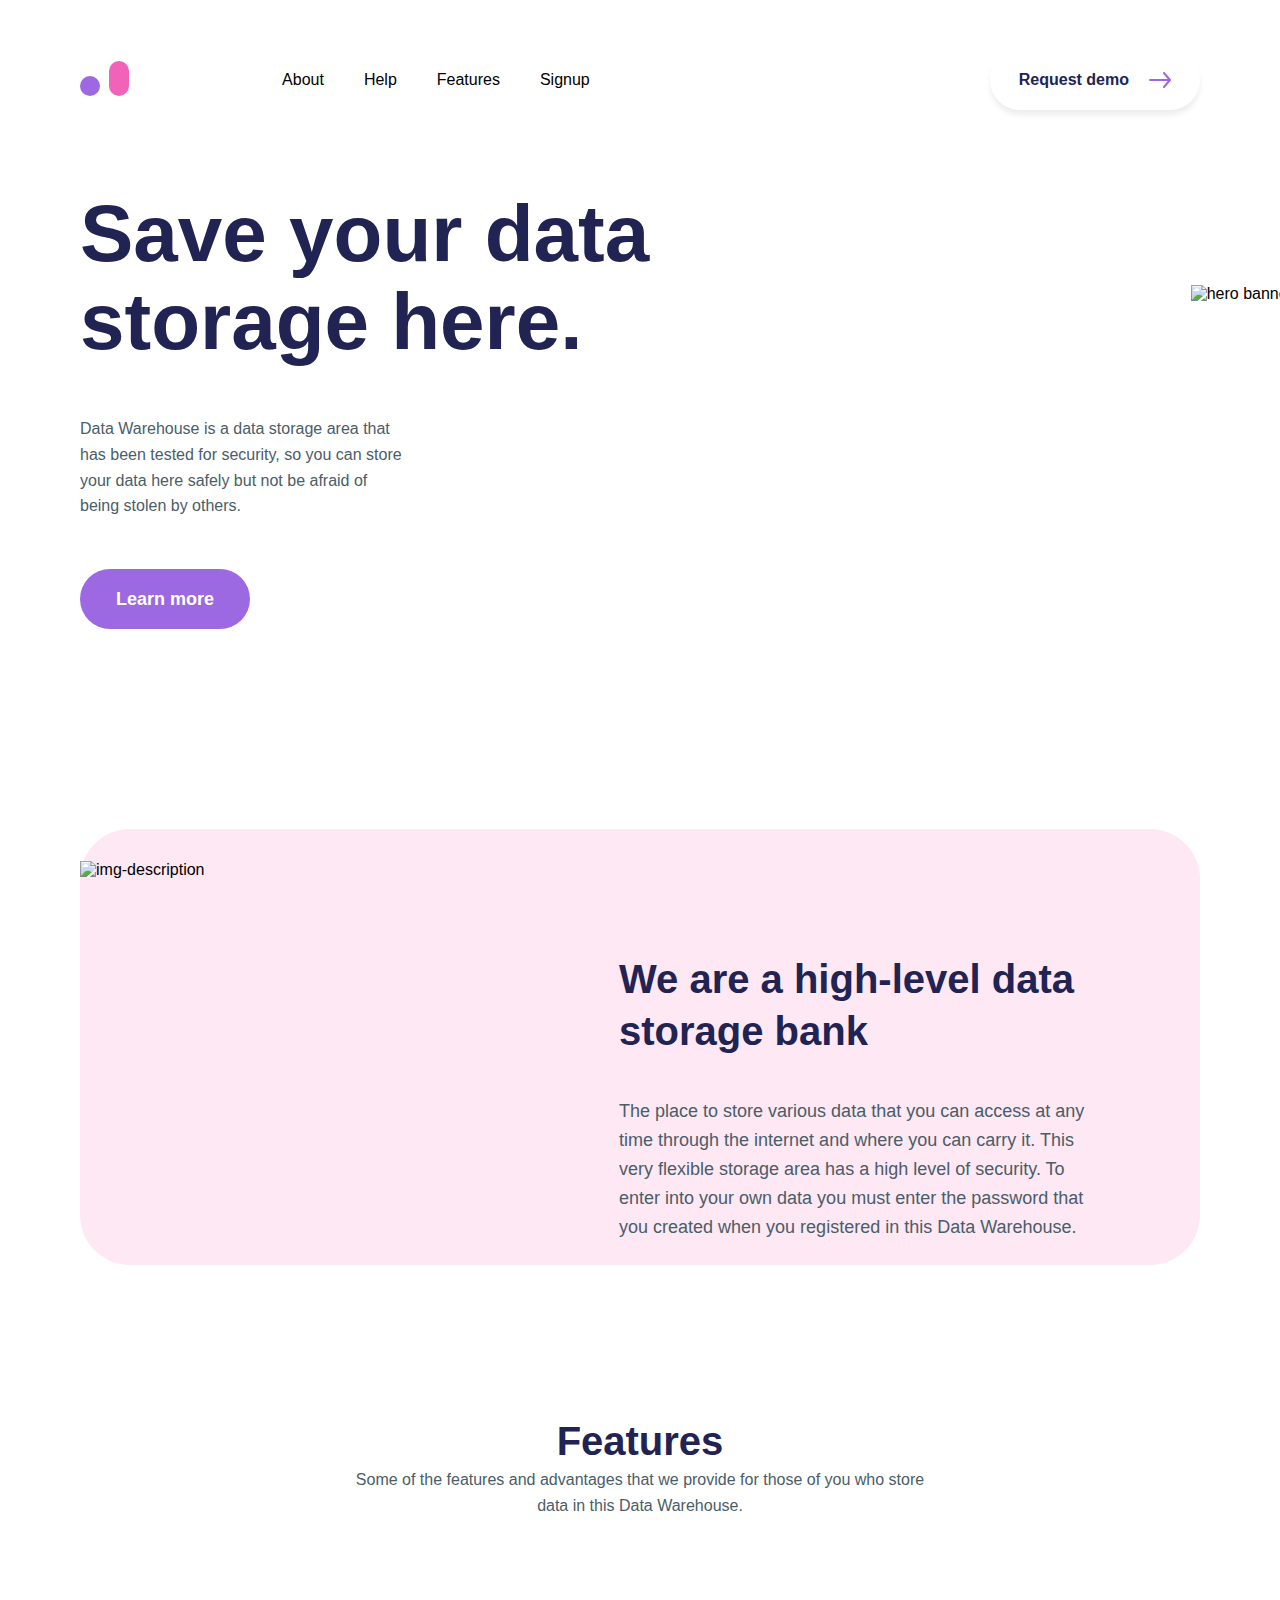
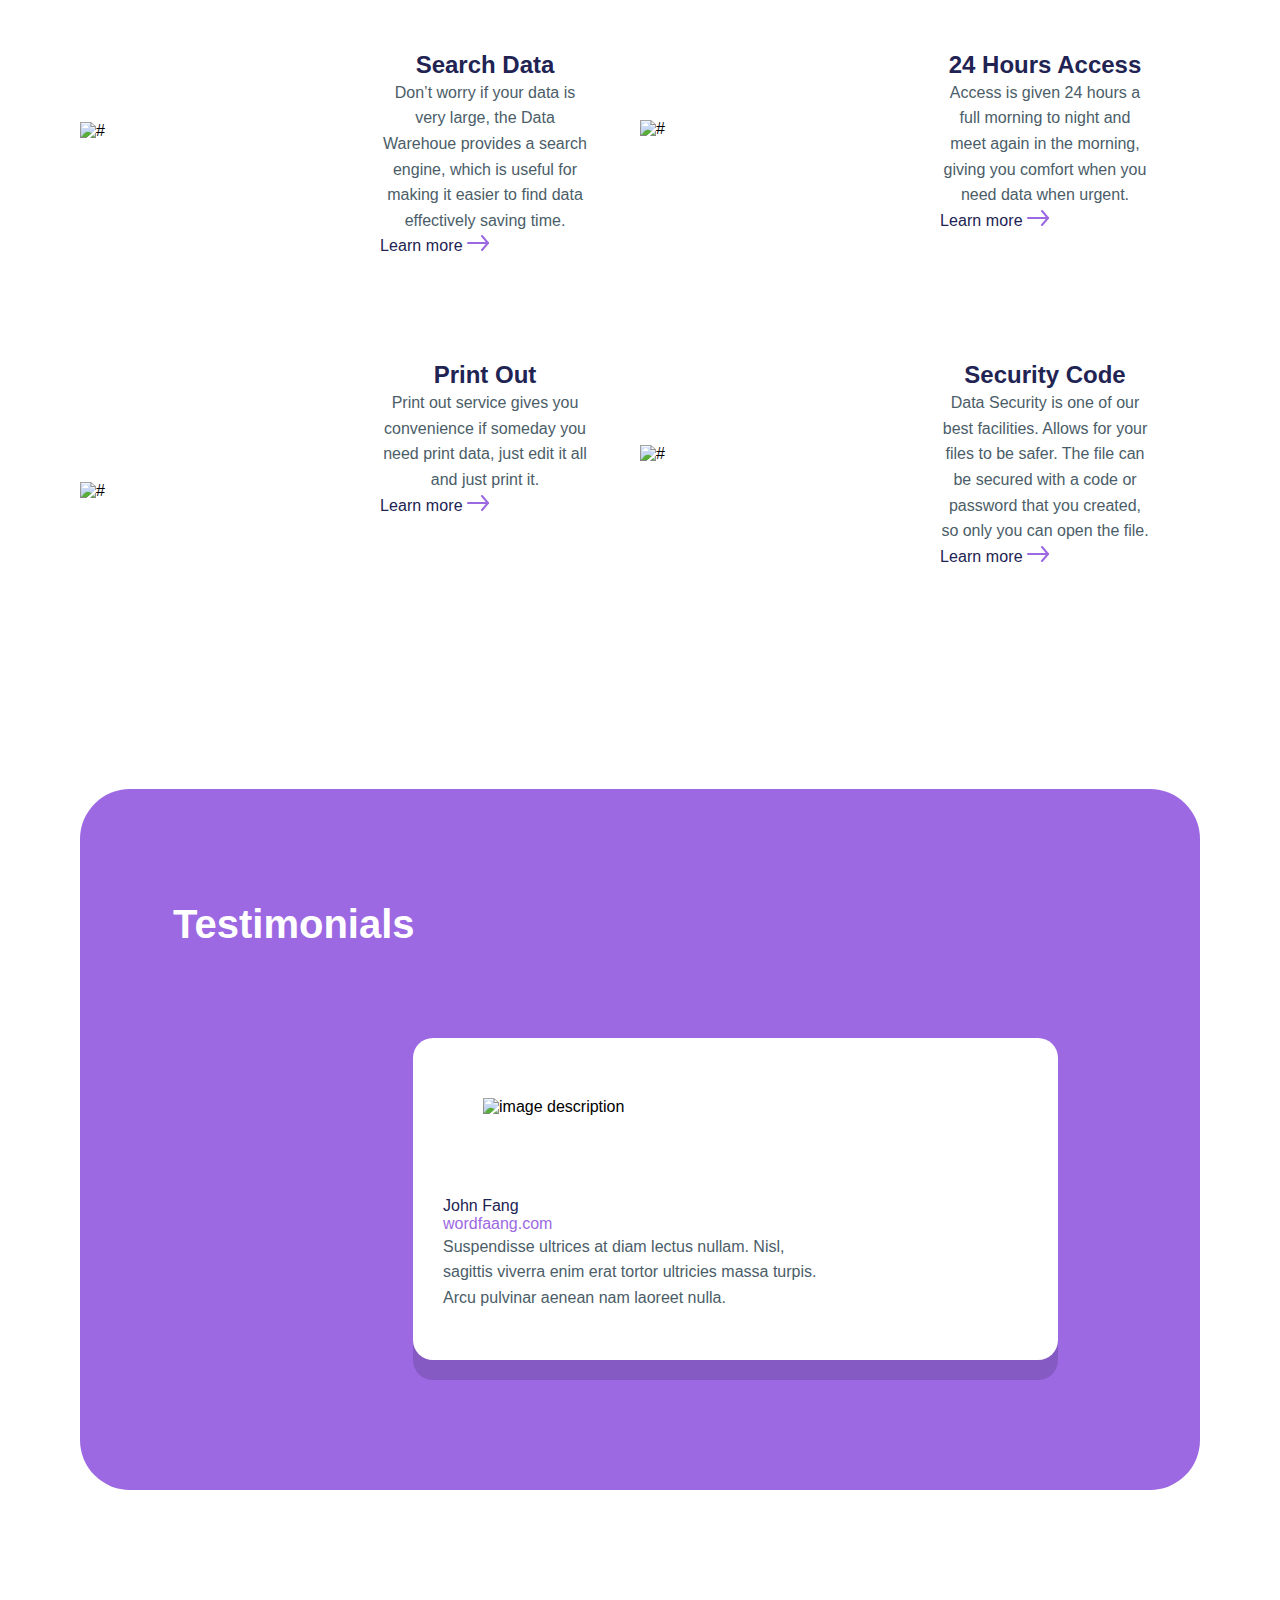
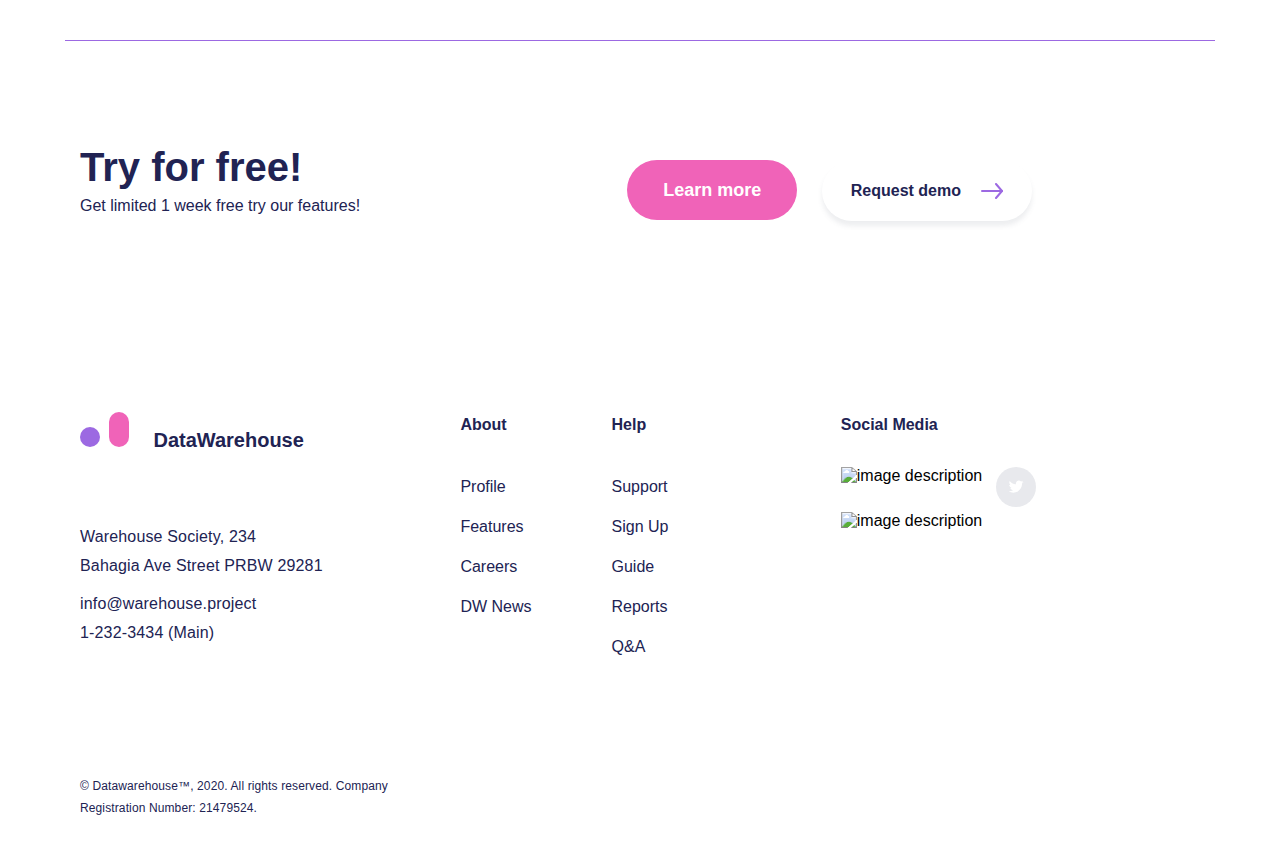
==== commit 2a270550: "img width fix" ====
--- a/index.html
+++ b/index.html
@@ -107,7 +107,9 @@
                             </div>
                             <li>
                                 <a href="#"><span>Learn more</span>
-                                    <img class="arrow" src="src/img/arrow.svg" alt="arrow">
+                                    <div class="section-03-arrow-holder">
+                                        <img class="arrow" src="src/img/arrow.svg" alt="arrow">
+                                    </div>
                                 </a>
                             </li>
                         </div>
@@ -125,7 +127,9 @@
                             </div>
                             <li>
                                 <a href="#"><span>Learn more</span>
-                                    <img src="src/img/arrow.svg" alt="arrow">
+                                    <div class="section-03-arrow-holder">
+                                        <img class="arrow" src="src/img/arrow.svg" alt="arrow">
+                                    </div>
                                 </a>
                             </li>
                         </div>
@@ -142,7 +146,9 @@
                             </div>
                             <li>
                                 <a href="#"><span>Learn more</span>
-                                    <img src="src/img/arrow.svg" alt="arrow">
+                                    <div class="section-03-arrow-holder">
+                                        <img class="arrow" src="src/img/arrow.svg" alt="arrow">
+                                    </div>
                                 </a>
                             </li>
                         </div>
@@ -160,7 +166,9 @@
                             </div>
                             <li>
                                 <a href="#"><span>Learn more</span>
-                                    <img src="src/img/arrow.svg" alt="arrow">
+                                    <div class="section-03-arrow-holder">
+                                        <img class="arrow" src="src/img/arrow.svg" alt="arrow">
+                                    </div>
                                 </a>
                             </li>
                         </div>
@@ -228,7 +236,9 @@
 
                     <div class="logo-holder">
                         <a href="#">
-                            <img src="src/img/logo.svg" alt="logo">
+                            <div class="footer-logo-holder">
+                                <img src="src/img/logo.svg" alt="logo">
+                            </div>
                             <span>DataWarehouse</span>
                         </a>
                     </div>
--- a/src/css/main.css
+++ b/src/css/main.css
@@ -1,4 +1,4 @@
 *,:after,:before{-webkit-box-sizing:border-box;box-sizing:border-box}body{font-family:"Roboto",sans-serif;font-size:16px}.container{max-width:1150px;width:100%;margin:0 auto;padding:0 15px}.section,.section-02,.section-03{margin-bottom:150px}.section-02 .hero-title,.section-testimonials,.section-title{font-weight:700;font-size:40px;color:#212353;line-height:130%}.section-text-holder{font-weight:400;font-size:16px;line-height:160%;color:#4B5D68}.btn,.btn-pink,.btn-white{border:none;background-color:#9C69E2;border-radius:50px;display:inline-block;padding:20px 36px;color:#fff;font-weight:700;font-size:18px;cursor:pointer;-webkit-transition:all 0.2s ease-in-out;transition:all 0.2s ease-in-out}.btn-pink:hover,.btn-white:hover,.btn:hover{background-color:#6a3fa5}.btn-white{display:-webkit-inline-box;display:-ms-inline-flexbox;display:inline-flex;-webkit-box-align:center;-ms-flex-align:center;align-items:center;background-color:#fff;color:#212353;font-size:16px;-webkit-box-shadow:0px 5px 5px rgba(75,93,104,0.1);box-shadow:0px 5px 5px rgba(75,93,104,0.1);position:relative;padding:21px 29px}.btn-white:hover{background-color:#9C69E2;color:#fff}.btn-white:hover path{stroke:#fff}.btn-white span{margin-right:20px}.btn-pink{background-color:#F063B8}.btn-pink:hover{background-color:#b54789}
 
 /*! Generated by Font Squirrel (https://www.fontsquirrel.com) on May 14, 2022 */@font-face{font-family:"Roboto";src:url("../fonts/Roboto/roboto-regular-webfont.woff2") format("woff2"),url("../fonts/Roboto/roboto-regular-webfont.woff") format("woff"),url("../fonts/Roboto/roboto-regular-webfont.ttf") format("truetype"),url("../fonts/Roboto/roboto-regular-webfont.svg#robotoregular") format("svg");font-weight:400;font-style:normal}@font-face{font-family:"Roboto";src:url("../fonts/Roboto/roboto-bold-webfont.woff2") format("woff2"),url("../fonts/Roboto/roboto-bold-webfont.woff") format("woff"),url("../fonts/Roboto/roboto-bold-webfont.ttf") format("truetype"),url("../fonts/Roboto/roboto-bold-webfont.svg#robotobold") format("svg");font-weight:700;font-style:normal}@font-face{font-family:"Roboto";src:url("../fonts/Roboto/roboto-medium-webfont.woff2") format("woff2"),url("../fonts/Roboto/roboto-medium-webfont.woff") format("woff"),url("../fonts/Roboto/roboto-medium-webfont.ttf") format("truetype"),url("../fonts/Roboto/roboto-medium-webfont.svg#robotomedium") format("svg");font-weight:500;font-style:normal}
-/*! normalize.css v8.0.1 | MIT License | github.com/necolas/normalize.css */html{line-height:1.15;-webkit-text-size-adjust:100%}body{margin:0}main{display:block}h1{font-size:2em;margin:0.67em 0}hr{-webkit-box-sizing:content-box;box-sizing:content-box;height:0;overflow:visible}pre{font-family:monospace,monospace;font-size:1em}a{background-color:transparent}abbr[title]{border-bottom:none;text-decoration:underline;-webkit-text-decoration:underline dotted;text-decoration:underline dotted}b,strong{font-weight:bolder}code,kbd,samp{font-family:monospace,monospace;font-size:1em}small{font-size:80%}sub,sup{font-size:75%;line-height:0;position:relative;vertical-align:baseline}sub{bottom:-0.25em}sup{top:-0.5em}img{border-style:none}button,input,optgroup,select,textarea{font-family:inherit;font-size:100%;line-height:1.15;margin:0}button,input{overflow:visible}button,select{text-transform:none}[type=button],[type=reset],[type=submit],button{-webkit-appearance:button}[type=button]::-moz-focus-inner,[type=reset]::-moz-focus-inner,[type=submit]::-moz-focus-inner,button::-moz-focus-inner{border-style:none;padding:0}[type=button]:-moz-focusring,[type=reset]:-moz-focusring,[type=submit]:-moz-focusring,button:-moz-focusring{outline:1px dotted ButtonText}fieldset{padding:0.35em 0.75em 0.625em}legend{-webkit-box-sizing:border-box;box-sizing:border-box;color:inherit;display:table;max-width:100%;padding:0;white-space:normal}progress{vertical-align:baseline}textarea{overflow:auto}[type=checkbox],[type=radio]{-webkit-box-sizing:border-box;box-sizing:border-box;padding:0}[type=number]::-webkit-inner-spin-button,[type=number]::-webkit-outer-spin-button{height:auto}[type=search]{-webkit-appearance:textfield;outline-offset:-2px}[type=search]::-webkit-search-decoration{-webkit-appearance:none}::-webkit-file-upload-button{-webkit-appearance:button;font:inherit}details{display:block}summary{display:list-item}template{display:none}[hidden]{display:none}h1,h2,h3,h4,h5,h6{margin:0}p{margin:0}ul{list-style:none;padding:0}a{text-decoration:none}img{width:100%}.header{padding-top:50px;margin-bottom:130px}@media (min-width:768px){.header{margin-bottom:80px}}.header.active .header-nav-holder{opacity:1;visibility:visible}.header.active .nav-opener span{opacity:0;visibility:hidden}.header.active .nav-opener:before{-webkit-transform:rotate(45deg);transform:rotate(45deg);top:13px}.header.active .nav-opener:after{-webkit-transform:rotate(-45deg);transform:rotate(-45deg);bottom:15px}.header .container{display:-webkit-box;display:-ms-flexbox;display:flex;-ms-flex-wrap:wrap;flex-wrap:wrap;-webkit-box-align:center;-ms-flex-align:center;align-items:center;-webkit-box-pack:justify;-ms-flex-pack:justify;justify-content:space-between;position:relative}@media (min-width:768px){.header .container{-webkit-box-orient:horizontal;-webkit-box-direction:normal;-ms-flex-direction:row;flex-direction:row}}.header-nav-holder{opacity:0;visibility:hidden;position:absolute;top:0;left:0;right:0;background-color:#fff;height:100vh;z-index:1;-webkit-transition:all 0.1s ease-in-out;transition:all 0.1s ease-in-out}@media (min-width:768px){.header-nav-holder{opacity:1;visibility:visible;position:relative;height:auto;display:-webkit-box;display:-ms-flexbox;display:flex;-ms-flex-wrap:wrap;flex-wrap:wrap}}@media (min-width:768px){.header-nav-holder .header-nav{-ms-flex-item-align:center;-ms-grid-row-align:center;align-self:center;margin-right:118px}}@media (min-width:900px){.header-nav-holder .header-nav{margin-right:218px}}@media (min-width:950px){.header-nav-holder .header-nav{margin-right:260px}}@media (min-width:1000px){.header-nav-holder .header-nav{margin-right:318px}}@media (min-width:1070px){.header-nav-holder .header-nav{margin-right:400px}}@media (min-width:768px){.header-nav-holder .header-nav-list{display:-webkit-box;display:-ms-flexbox;display:flex;-ms-flex-wrap:wrap;flex-wrap:wrap;-webkit-box-align:center;-ms-flex-align:center;align-items:center;margin:0 -20px}}.header-nav-holder .header-nav-item{margin:0 0 35px;text-align:center}@media (min-width:768px){.header-nav-holder .header-nav-item{margin:0;padding:0 20px}}.header-nav-holder .header-link{font-weight:500;font-size:16px;line-height:160%;color:#4B5D68;display:block}.header-btn-holder{text-align:center}.nav-opener{background-color:transparent;border:none;position:relative;width:40px;height:30px}@media (min-width:768px){.nav-opener{display:none}}.nav-opener:after,.nav-opener:before,.nav-opener span{content:"";position:absolute;z-index:1;width:100%;left:0;height:2px;background-color:#212353;-webkit-transition:all 0.2s ease-in-out;transition:all 0.2s ease-in-out}.nav-opener:before{top:0}.nav-opener:after{bottom:0}.nav-opener span{top:50%;-webkit-transform:translateY(-50%);transform:translateY(-50%)}.hero-section{margin-bottom:100px}@media (min-width:1170px){.hero-section{margin-bottom:200px}}.hero-section .container{display:-webkit-box;display:-ms-flexbox;display:flex;-ms-flex-wrap:wrap;flex-wrap:wrap}@media (min-width:768px){.hero-section .container{display:block}}.hero-col{position:relative;margin:0 auto}.hero-col .hero-img-holder{margin:0 auto;margin-bottom:40px}@media (min-width:1170px){.hero-col .hero-img-holder{position:absolute;right:-93px;top:95px;margin:0}}.hero-col .hero-title{text-align:center;font-weight:700;font-size:40px;line-height:110%;color:#212353;display:block;margin:0 auto}@media (min-width:768px){.hero-col .hero-title{font-size:80px;margin-bottom:50px;max-width:700px}}@media (min-width:1170px){.hero-col .hero-title{text-align:left;margin:0;margin-bottom:50px}}.hero-col .section-text-holder{text-align:center;max-width:330px;margin:0 auto;margin-bottom:50px}@media (min-width:1170px){.hero-col .section-text-holder{text-align:left;margin:0;margin-bottom:50px}}.hero-col .hero-btn-holder{text-align:center}@media (min-width:1170px){.hero-col .hero-btn-holder{text-align:left}}.section-02 .section-02-inner{background-color:#F063B826;border-radius:50px;padding:0 15px;width:100%}@media (min-width:768px){.section-02 .section-02-inner{display:-webkit-box;display:-ms-flexbox;display:flex;-ms-flex-wrap:wrap;flex-wrap:wrap;-webkit-box-pack:start;-ms-flex-pack:start;justify-content:flex-start;padding:0}}@media (min-width:1025px){.section-02 .column{max-width:477px;padding:32px 0 24px}.section-02 .column.text{max-width:474px;margin-left:62px}}@media (min-width:768px){.section-02 .column{width:50%;padding:32px 0 24px}}.section-02 .img{width:100%;display:block}@media (min-width:768px){.section-02 .hero-title{padding-top:92px;margin:0 0 40px}}.section-02 .text-holder{padding-bottom:40px;color:#4B5D68;font-weight:500;font-size:14px;line-height:140%}@media (min-width:769px){.section-02 .text-holder{font-weight:500;font-size:18px;line-height:160%;padding:0}}.section-02 p{margin:0}@media (min-width:1024px){.section-03 .holder-column{display:-webkit-box;display:-ms-flexbox;display:flex;-ms-flex-wrap:wrap;flex-wrap:wrap;width:100%}}.section-03 .img-holder{width:50%}.section-03 .img-holder img{display:-webkit-box;display:-ms-flexbox;display:flex;-ms-flex-wrap:wrap;flex-wrap:wrap;-webkit-box-align:center;-ms-flex-align:center;align-items:center}.section-03 .holder-col{padding-top:30px}@media (min-width:1024px){.section-03 .holder-col{display:-webkit-box;display:-ms-flexbox;display:flex;-ms-flex-wrap:wrap;flex-wrap:wrap;width:50%;margin-bottom:50px}}.section-03 .holder-col.col1{background-image:url("../img/section03/section03_background01.svg");background-repeat:no-repeat;background-position:right}.section-03 .holder-col.col2{background-image:url("../img/section03/section03_background02.svg");background-repeat:no-repeat;background-position:right}.section-03 .holder-col.col3{background-image:url("../img/section03/section03_background03.svg");background-repeat:no-repeat;background-position:right}.section-03 .holder-col.col4{background-image:url("../img/section03/section03_background04.svg");background-repeat:no-repeat;background-position:right}.section-03 .img-pad1{padding-top:73px}.section-03 .img-pad2{padding-top:71px}.section-03 .img-pad3{padding-top:123px}.section-03 .img-pad4{padding-top:86px}.section-03 .info-box{margin-bottom:20px}@media (min-width:1024px){.section-03 .info-box{width:50%;padding-left:20px;padding-right:50px}}@media (min-width:1024px){.section-03 .title-holder{margin-bottom:100px}}.section-02 .section-03 .hero-title,.section-03 .section-02 .hero-title,.section-03 .section-testimonials,.section-03 .section-title{display:-webkit-box;display:-ms-flexbox;display:flex;-ms-flex-wrap:wrap;flex-wrap:wrap;-webkit-box-align:center;-ms-flex-align:center;align-items:center;text-align:center;-webkit-box-pack:center;-ms-flex-pack:center;justify-content:center}.section-03 .section-text-holder{margin:0 auto;text-align:center;max-width:584px}.section-03 h3{font-size:24px}.section-03 li{list-style:none}.section-03 a{text-decoration:none;letter-spacing:0.005em;color:#212353;font-size:16px;line-height:160%}.info-holder{background-color:#9C69E2;border-radius:50px;overflow:hidden}.section-testimonials{color:#FFFFFF;padding:40px 40px 40px;font-size:30px}@media (min-width:968px){.section-testimonials{padding:109px 0 88px;margin-left:93px;font-size:40px}}.name{display:block;color:#212353}.info-block{background-color:#FFFFFF;-webkit-box-shadow:0px 20px 0px rgba(84,56,123,0.3);box-shadow:0px 20px 0px rgba(84,56,123,0.3);position:relative;border-radius:20px;float:right;display:-webkit-box;display:-ms-flexbox;display:flex;-ms-flex-wrap:wrap;flex-wrap:wrap;margin:0 40px 50px 40px}@media (min-width:960px){.info-block{margin:0 142px 130px 93px;max-width:645px}}.left-column{display:-webkit-box;display:-ms-flexbox;display:flex;-ms-flex-wrap:wrap;flex-wrap:wrap;-webkit-box-orient:vertical;-webkit-box-direction:normal;-ms-flex-direction:column;flex-direction:column}.right-column{display:-webkit-box;display:-ms-flexbox;display:flex;-ms-flex-wrap:wrap;flex-wrap:wrap;-webkit-box-orient:vertical;-webkit-box-direction:normal;-ms-flex-direction:column;flex-direction:column;margin-left:30px;padding:40px 30px 30px 0}@media (min-width:968px){.right-column{padding:80px 70px 50px 0}}.link-testimonials{color:#9C69E2;text-decoration:none}.section-text-holder{color:#4B5D68}@media (min-width:768px){.section-text-holder{max-width:385px}}.img-section{padding:30px 0 0 30px}@media (min-width:768px){.img-section{padding:60px 0 0 70px}}.footer a,.footer h2,.footer h3,.footer p{color:#212353}.footer .container{padding-top:50px;border-top:solid 1px #9C69E2}@media (min-width:1024px){.footer .container{padding-top:100px}}.footer-box{margin-bottom:75px}@media (min-width:768px){.footer-box{display:-webkit-box;display:-ms-flexbox;display:flex;-ms-flex-wrap:wrap;flex-wrap:wrap;-webkit-box-align:center;-ms-flex-align:center;align-items:center;-webkit-box-pack:justify;-ms-flex-pack:justify;justify-content:space-between}}@media (min-width:1024px){.footer-box{margin-bottom:153px}}.footer-box .text-side{margin-bottom:40px}@media (min-width:1024px){.btn-side{margin-right:15%}}.btn-pink{margin-bottom:20px}@media (min-width:768px){.btn-pink{margin-right:20px}}.contact-box{margin-bottom:45px}@media (min-width:768px){.contact-box{display:-webkit-box;display:-ms-flexbox;display:flex;-ms-flex-wrap:wrap;flex-wrap:wrap;-webkit-box-pack:justify;-ms-flex-pack:justify;justify-content:space-between}}@media (min-width:1024px){.contact-box{margin-bottom:93px}}@media (min-width:768px){.contact-box .column{width:31%;margin-right:12px}}.logo-holder{margin-bottom:33px}@media (min-width:1024px){.logo-holder{margin-bottom:67px}}.logo-holder a{text-decoration:none;cursor:pointer}.logo-holder span{font-weight:900;font-size:20px;line-height:160%;margin-left:20px}.address{margin-bottom:10px}@media (min-width:1024px){.address{max-width:335px}}.address .address-holder{font-weight:500;font-size:16px;line-height:180%;letter-spacing:0.01em}.contact-links a{font-weight:400;font-size:16px;line-height:180%;letter-spacing:0.01em;text-decoration:none;cursor:pointer}.info{display:-webkit-box;display:-ms-flexbox;display:flex;-ms-flex-wrap:wrap;flex-wrap:wrap;-webkit-box-pack:start;-ms-flex-pack:start;justify-content:flex-start}.info .about{margin-right:45px}@media (min-width:768px){.info .about{margin-right:80px}}.contact-list-title{font-weight:900;font-size:16px;line-height:160%;margin-bottom:30px}.contact-list{list-style:none;-webkit-padding-start:0;padding-inline-start:0}.contact-list-link{text-decoration:none;font-weight:400;font-size:16px;line-height:250%}.footer-icon-list{display:-webkit-box;display:-ms-flexbox;display:flex;-ms-flex-wrap:wrap;flex-wrap:wrap}.footer-icon-list .social-media-img{width:30px;height:30px;margin-right:14px;cursor:pointer}@media (min-width:768px){.footer-icon-list .social-media-img{width:40px;height:40px}}.copyright{font-weight:400;font-size:12px;line-height:180%;letter-spacing:0.01em;margin-bottom:48px;max-width:360px}+/*! normalize.css v8.0.1 | MIT License | github.com/necolas/normalize.css */html{line-height:1.15;-webkit-text-size-adjust:100%}body{margin:0}main{display:block}h1{font-size:2em;margin:0.67em 0}hr{-webkit-box-sizing:content-box;box-sizing:content-box;height:0;overflow:visible}pre{font-family:monospace,monospace;font-size:1em}a{background-color:transparent}abbr[title]{border-bottom:none;text-decoration:underline;-webkit-text-decoration:underline dotted;text-decoration:underline dotted}b,strong{font-weight:bolder}code,kbd,samp{font-family:monospace,monospace;font-size:1em}small{font-size:80%}sub,sup{font-size:75%;line-height:0;position:relative;vertical-align:baseline}sub{bottom:-0.25em}sup{top:-0.5em}img{border-style:none}button,input,optgroup,select,textarea{font-family:inherit;font-size:100%;line-height:1.15;margin:0}button,input{overflow:visible}button,select{text-transform:none}[type=button],[type=reset],[type=submit],button{-webkit-appearance:button}[type=button]::-moz-focus-inner,[type=reset]::-moz-focus-inner,[type=submit]::-moz-focus-inner,button::-moz-focus-inner{border-style:none;padding:0}[type=button]:-moz-focusring,[type=reset]:-moz-focusring,[type=submit]:-moz-focusring,button:-moz-focusring{outline:1px dotted ButtonText}fieldset{padding:0.35em 0.75em 0.625em}legend{-webkit-box-sizing:border-box;box-sizing:border-box;color:inherit;display:table;max-width:100%;padding:0;white-space:normal}progress{vertical-align:baseline}textarea{overflow:auto}[type=checkbox],[type=radio]{-webkit-box-sizing:border-box;box-sizing:border-box;padding:0}[type=number]::-webkit-inner-spin-button,[type=number]::-webkit-outer-spin-button{height:auto}[type=search]{-webkit-appearance:textfield;outline-offset:-2px}[type=search]::-webkit-search-decoration{-webkit-appearance:none}::-webkit-file-upload-button{-webkit-appearance:button;font:inherit}details{display:block}summary{display:list-item}template{display:none}[hidden]{display:none}h1,h2,h3,h4,h5,h6{margin:0}p{margin:0}ul{list-style:none;padding:0}a{text-decoration:none}img{width:100%}.header{padding-top:50px;margin-bottom:130px}@media (min-width:768px){.header{margin-bottom:80px}}.header.active .header-nav-holder{opacity:1;visibility:visible}.header.active .nav-opener span{opacity:0;visibility:hidden}.header.active .nav-opener:before{-webkit-transform:rotate(45deg);transform:rotate(45deg);top:13px}.header.active .nav-opener:after{-webkit-transform:rotate(-45deg);transform:rotate(-45deg);bottom:15px}.header .container{display:-webkit-box;display:-ms-flexbox;display:flex;-ms-flex-wrap:wrap;flex-wrap:wrap;-webkit-box-align:center;-ms-flex-align:center;align-items:center;-webkit-box-pack:justify;-ms-flex-pack:justify;justify-content:space-between;position:relative}@media (min-width:768px){.header .container{-webkit-box-orient:horizontal;-webkit-box-direction:normal;-ms-flex-direction:row;flex-direction:row}}.header-nav-holder{opacity:0;visibility:hidden;position:absolute;top:0;left:0;right:0;background-color:#fff;height:100vh;z-index:1;-webkit-transition:all 0.1s ease-in-out;transition:all 0.1s ease-in-out}@media (min-width:768px){.header-nav-holder{opacity:1;visibility:visible;position:relative;height:auto;display:-webkit-box;display:-ms-flexbox;display:flex;-ms-flex-wrap:wrap;flex-wrap:wrap}}@media (min-width:768px){.header-nav-holder .header-nav{-ms-flex-item-align:center;-ms-grid-row-align:center;align-self:center;margin-right:118px}}@media (min-width:900px){.header-nav-holder .header-nav{margin-right:218px}}@media (min-width:950px){.header-nav-holder .header-nav{margin-right:260px}}@media (min-width:1000px){.header-nav-holder .header-nav{margin-right:318px}}@media (min-width:1070px){.header-nav-holder .header-nav{margin-right:400px}}@media (min-width:768px){.header-nav-holder .header-nav-list{display:-webkit-box;display:-ms-flexbox;display:flex;-ms-flex-wrap:wrap;flex-wrap:wrap;-webkit-box-align:center;-ms-flex-align:center;align-items:center;margin:0 -20px}}.header-nav-holder .header-nav-item{margin:0 0 35px;text-align:center}@media (min-width:768px){.header-nav-holder .header-nav-item{margin:0;padding:0 20px}}.header-nav-holder .header-link{font-weight:500;font-size:16px;line-height:160%;color:#4B5D68;display:block}.header-btn-holder{text-align:center}.nav-opener{background-color:transparent;border:none;position:relative;width:40px;height:30px}@media (min-width:768px){.nav-opener{display:none}}.nav-opener:after,.nav-opener:before,.nav-opener span{content:"";position:absolute;z-index:1;width:100%;left:0;height:2px;background-color:#212353;-webkit-transition:all 0.2s ease-in-out;transition:all 0.2s ease-in-out}.nav-opener:before{top:0}.nav-opener:after{bottom:0}.nav-opener span{top:50%;-webkit-transform:translateY(-50%);transform:translateY(-50%)}.hero-section{margin-bottom:100px}@media (min-width:1170px){.hero-section{margin-bottom:200px}}.hero-section .container{display:-webkit-box;display:-ms-flexbox;display:flex;-ms-flex-wrap:wrap;flex-wrap:wrap}@media (min-width:768px){.hero-section .container{display:block}}.hero-col{position:relative;margin:0 auto}.hero-col .hero-img-holder{margin:0 auto;margin-bottom:40px}@media (min-width:1170px){.hero-col .hero-img-holder{position:absolute;right:-93px;top:95px;margin:0}}.hero-col .hero-title{text-align:center;font-weight:700;font-size:40px;line-height:110%;color:#212353;display:block;margin:0 auto}@media (min-width:768px){.hero-col .hero-title{font-size:80px;margin-bottom:50px;max-width:700px}}@media (min-width:1170px){.hero-col .hero-title{text-align:left;margin:0;margin-bottom:50px}}.hero-col .section-text-holder{text-align:center;max-width:330px;margin:0 auto;margin-bottom:50px}@media (min-width:1170px){.hero-col .section-text-holder{text-align:left;margin:0;margin-bottom:50px}}.hero-col .hero-btn-holder{text-align:center}@media (min-width:1170px){.hero-col .hero-btn-holder{text-align:left}}.section-02 .section-02-inner{background-color:#F063B826;border-radius:50px;padding:0 15px;width:100%}@media (min-width:768px){.section-02 .section-02-inner{display:-webkit-box;display:-ms-flexbox;display:flex;-ms-flex-wrap:wrap;flex-wrap:wrap;-webkit-box-pack:start;-ms-flex-pack:start;justify-content:flex-start;padding:0}}@media (min-width:1025px){.section-02 .column{max-width:477px;padding:32px 0 24px}.section-02 .column.text{max-width:474px;margin-left:62px}}@media (min-width:768px){.section-02 .column{width:50%;padding:32px 0 24px}}.section-02 .img{width:100%;display:block}@media (min-width:768px){.section-02 .hero-title{padding-top:92px;margin:0 0 40px}}.section-02 .text-holder{padding-bottom:40px;color:#4B5D68;font-weight:500;font-size:14px;line-height:140%}@media (min-width:769px){.section-02 .text-holder{font-weight:500;font-size:18px;line-height:160%;padding:0}}.section-02 p{margin:0}@media (min-width:1024px){.section-03 .holder-column{display:-webkit-box;display:-ms-flexbox;display:flex;-ms-flex-wrap:wrap;flex-wrap:wrap;width:100%}}.section-03 .img-holder{width:50%}.section-03 .img-holder img{display:-webkit-box;display:-ms-flexbox;display:flex;-ms-flex-wrap:wrap;flex-wrap:wrap;-webkit-box-align:center;-ms-flex-align:center;align-items:center}.section-03 .holder-col{padding-top:30px}@media (min-width:1024px){.section-03 .holder-col{display:-webkit-box;display:-ms-flexbox;display:flex;-ms-flex-wrap:wrap;flex-wrap:wrap;width:50%;margin-bottom:50px}}.section-03 .holder-col.col1{background-image:url("../img/section03/section03_background01.svg");background-repeat:no-repeat;background-position:right}.section-03 .holder-col.col2{background-image:url("../img/section03/section03_background02.svg");background-repeat:no-repeat;background-position:right}.section-03 .holder-col.col3{background-image:url("../img/section03/section03_background03.svg");background-repeat:no-repeat;background-position:right}.section-03 .holder-col.col4{background-image:url("../img/section03/section03_background04.svg");background-repeat:no-repeat;background-position:right}.section-03 .img-pad1{padding-top:73px}.section-03 .img-pad2{padding-top:71px}.section-03 .img-pad3{padding-top:123px}.section-03 .img-pad4{padding-top:86px}.section-03 .info-box{margin-bottom:20px}@media (min-width:1024px){.section-03 .info-box{width:50%;padding-left:20px;padding-right:50px}}@media (min-width:1024px){.section-03 .title-holder{margin-bottom:100px}}.section-02 .section-03 .hero-title,.section-03 .section-02 .hero-title,.section-03 .section-testimonials,.section-03 .section-title{display:-webkit-box;display:-ms-flexbox;display:flex;-ms-flex-wrap:wrap;flex-wrap:wrap;-webkit-box-align:center;-ms-flex-align:center;align-items:center;text-align:center;-webkit-box-pack:center;-ms-flex-pack:center;justify-content:center}.section-03 .section-text-holder{margin:0 auto;text-align:center;max-width:584px}.section-03 h3{font-size:24px}.section-03 li{list-style:none}.section-03 a{text-decoration:none;letter-spacing:0.005em;color:#212353;font-size:16px;line-height:160%}.section-03 .section-03-arrow-holder{display:inline-block}.info-holder{background-color:#9C69E2;border-radius:50px;overflow:hidden}.section-testimonials{color:#FFFFFF;padding:40px 40px 40px;font-size:30px}@media (min-width:968px){.section-testimonials{padding:109px 0 88px;margin-left:93px;font-size:40px}}.name{display:block;color:#212353}.info-block{background-color:#FFFFFF;-webkit-box-shadow:0px 20px 0px rgba(84,56,123,0.3);box-shadow:0px 20px 0px rgba(84,56,123,0.3);position:relative;border-radius:20px;float:right;display:-webkit-box;display:-ms-flexbox;display:flex;-ms-flex-wrap:wrap;flex-wrap:wrap;margin:0 40px 50px 40px}@media (min-width:960px){.info-block{margin:0 142px 130px 93px;max-width:645px}}.left-column{display:-webkit-box;display:-ms-flexbox;display:flex;-ms-flex-wrap:wrap;flex-wrap:wrap;-webkit-box-orient:vertical;-webkit-box-direction:normal;-ms-flex-direction:column;flex-direction:column}.right-column{display:-webkit-box;display:-ms-flexbox;display:flex;-ms-flex-wrap:wrap;flex-wrap:wrap;-webkit-box-orient:vertical;-webkit-box-direction:normal;-ms-flex-direction:column;flex-direction:column;margin-left:30px;padding:40px 30px 30px 0}@media (min-width:968px){.right-column{padding:80px 70px 50px 0}}.link-testimonials{color:#9C69E2;text-decoration:none}.section-text-holder{color:#4B5D68}@media (min-width:768px){.section-text-holder{max-width:385px}}.img-section{padding:30px 0 0 30px}@media (min-width:768px){.img-section{padding:60px 0 0 70px}}.footer a,.footer h2,.footer h3,.footer p{color:#212353}.footer .container{padding-top:50px;border-top:solid 1px #9C69E2}@media (min-width:1024px){.footer .container{padding-top:100px}}.footer-box{margin-bottom:75px}@media (min-width:768px){.footer-box{display:-webkit-box;display:-ms-flexbox;display:flex;-ms-flex-wrap:wrap;flex-wrap:wrap;-webkit-box-align:center;-ms-flex-align:center;align-items:center;-webkit-box-pack:justify;-ms-flex-pack:justify;justify-content:space-between}}@media (min-width:1024px){.footer-box{margin-bottom:153px}}.footer-box .text-side{margin-bottom:40px}@media (min-width:1024px){.btn-side{margin-right:15%}}.btn-pink{margin-bottom:20px}@media (min-width:768px){.btn-pink{margin-right:20px}}.contact-box{margin-bottom:45px}@media (min-width:768px){.contact-box{display:-webkit-box;display:-ms-flexbox;display:flex;-ms-flex-wrap:wrap;flex-wrap:wrap;-webkit-box-pack:justify;-ms-flex-pack:justify;justify-content:space-between}}@media (min-width:1024px){.contact-box{margin-bottom:93px}}@media (min-width:768px){.contact-box .column{width:31%;margin-right:12px}}.logo-holder{margin-bottom:33px}@media (min-width:1024px){.logo-holder{margin-bottom:67px}}.logo-holder a{text-decoration:none;cursor:pointer}.logo-holder span{font-weight:900;font-size:20px;line-height:160%;margin-left:20px}.address{margin-bottom:10px}@media (min-width:1024px){.address{max-width:335px}}.address .address-holder{font-weight:500;font-size:16px;line-height:180%;letter-spacing:0.01em}.contact-links a{font-weight:400;font-size:16px;line-height:180%;letter-spacing:0.01em;text-decoration:none;cursor:pointer}.info{display:-webkit-box;display:-ms-flexbox;display:flex;-ms-flex-wrap:wrap;flex-wrap:wrap;-webkit-box-pack:start;-ms-flex-pack:start;justify-content:flex-start}.info .about{margin-right:45px}@media (min-width:768px){.info .about{margin-right:80px}}.contact-list-title{font-weight:900;font-size:16px;line-height:160%;margin-bottom:30px}.contact-list{list-style:none;-webkit-padding-start:0;padding-inline-start:0}.contact-list-link{text-decoration:none;font-weight:400;font-size:16px;line-height:250%}.footer-icon-list{display:-webkit-box;display:-ms-flexbox;display:flex;-ms-flex-wrap:wrap;flex-wrap:wrap}.footer-icon-list .social-media-img{width:30px;height:30px;margin-right:14px;cursor:pointer}@media (min-width:768px){.footer-icon-list .social-media-img{width:40px;height:40px}}.copyright{font-weight:400;font-size:12px;line-height:180%;letter-spacing:0.01em;margin-bottom:48px;max-width:360px}.footer-logo-holder{display:inline-block}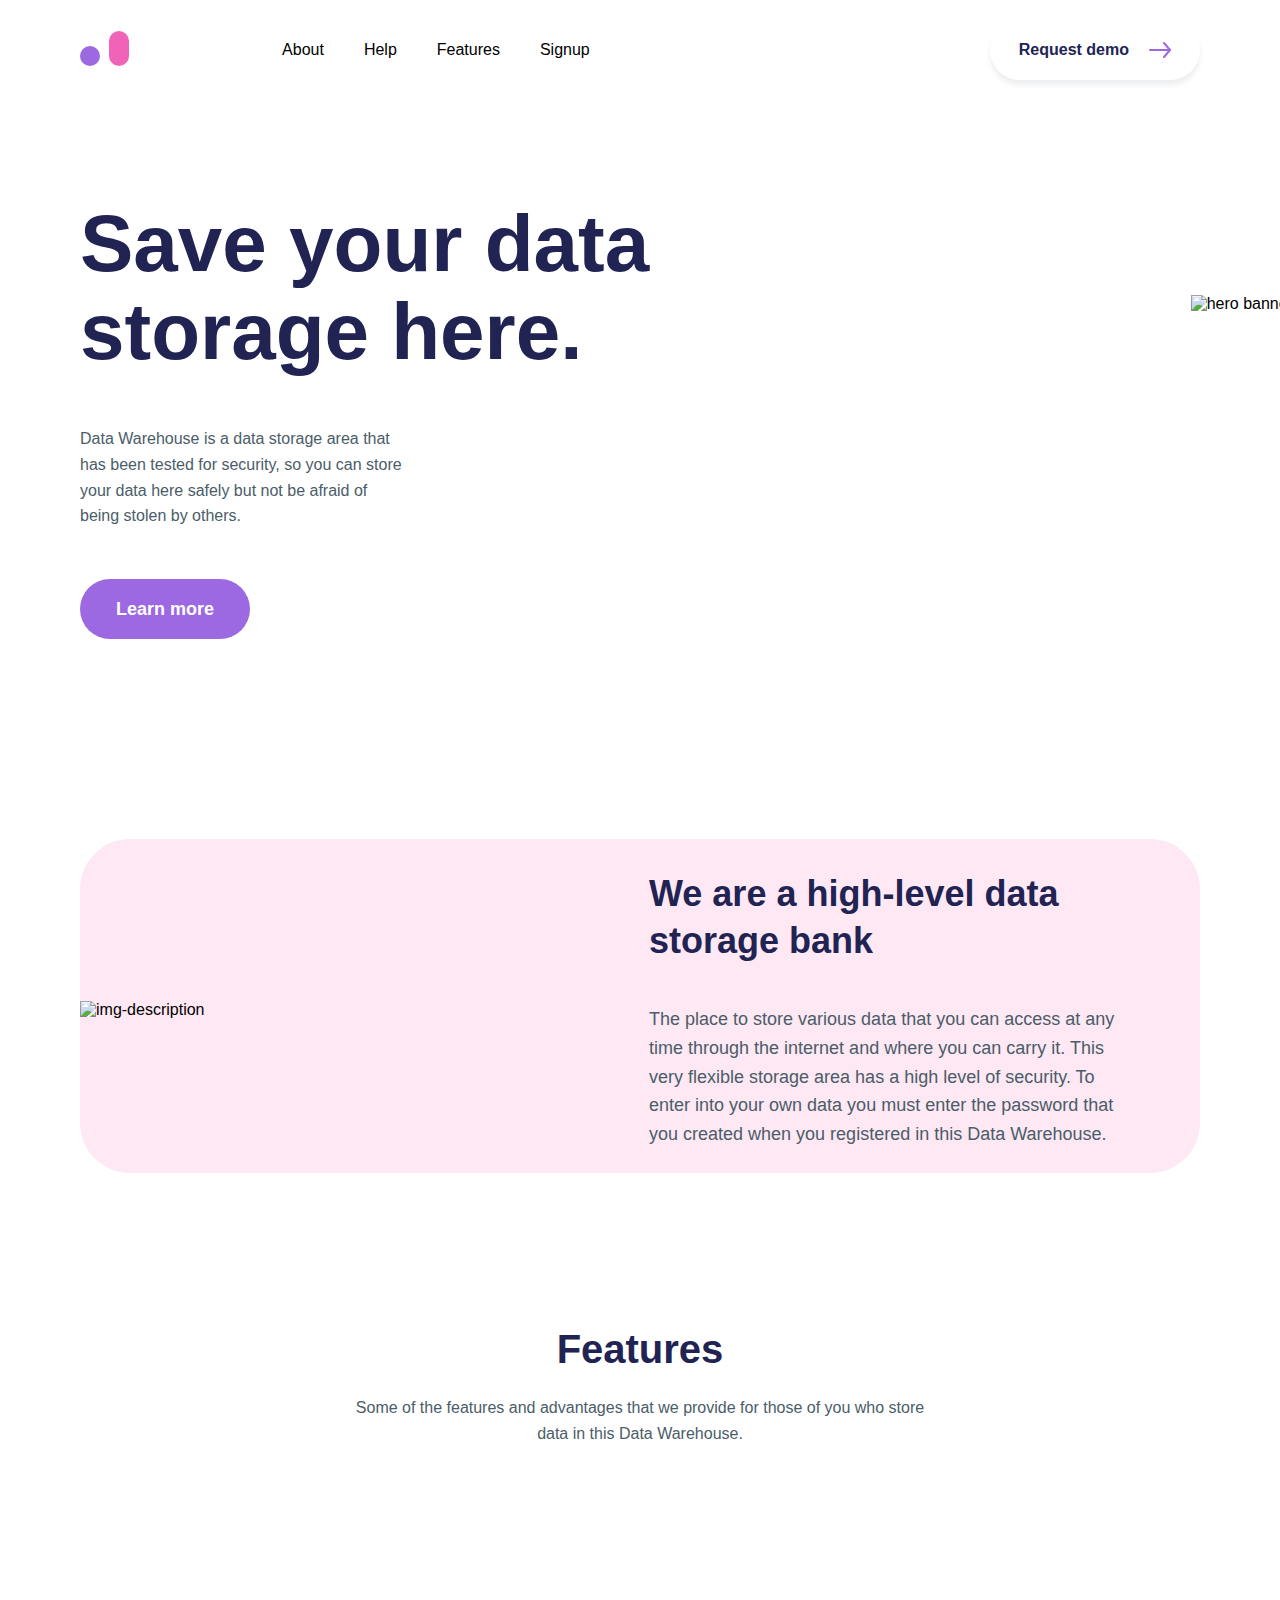
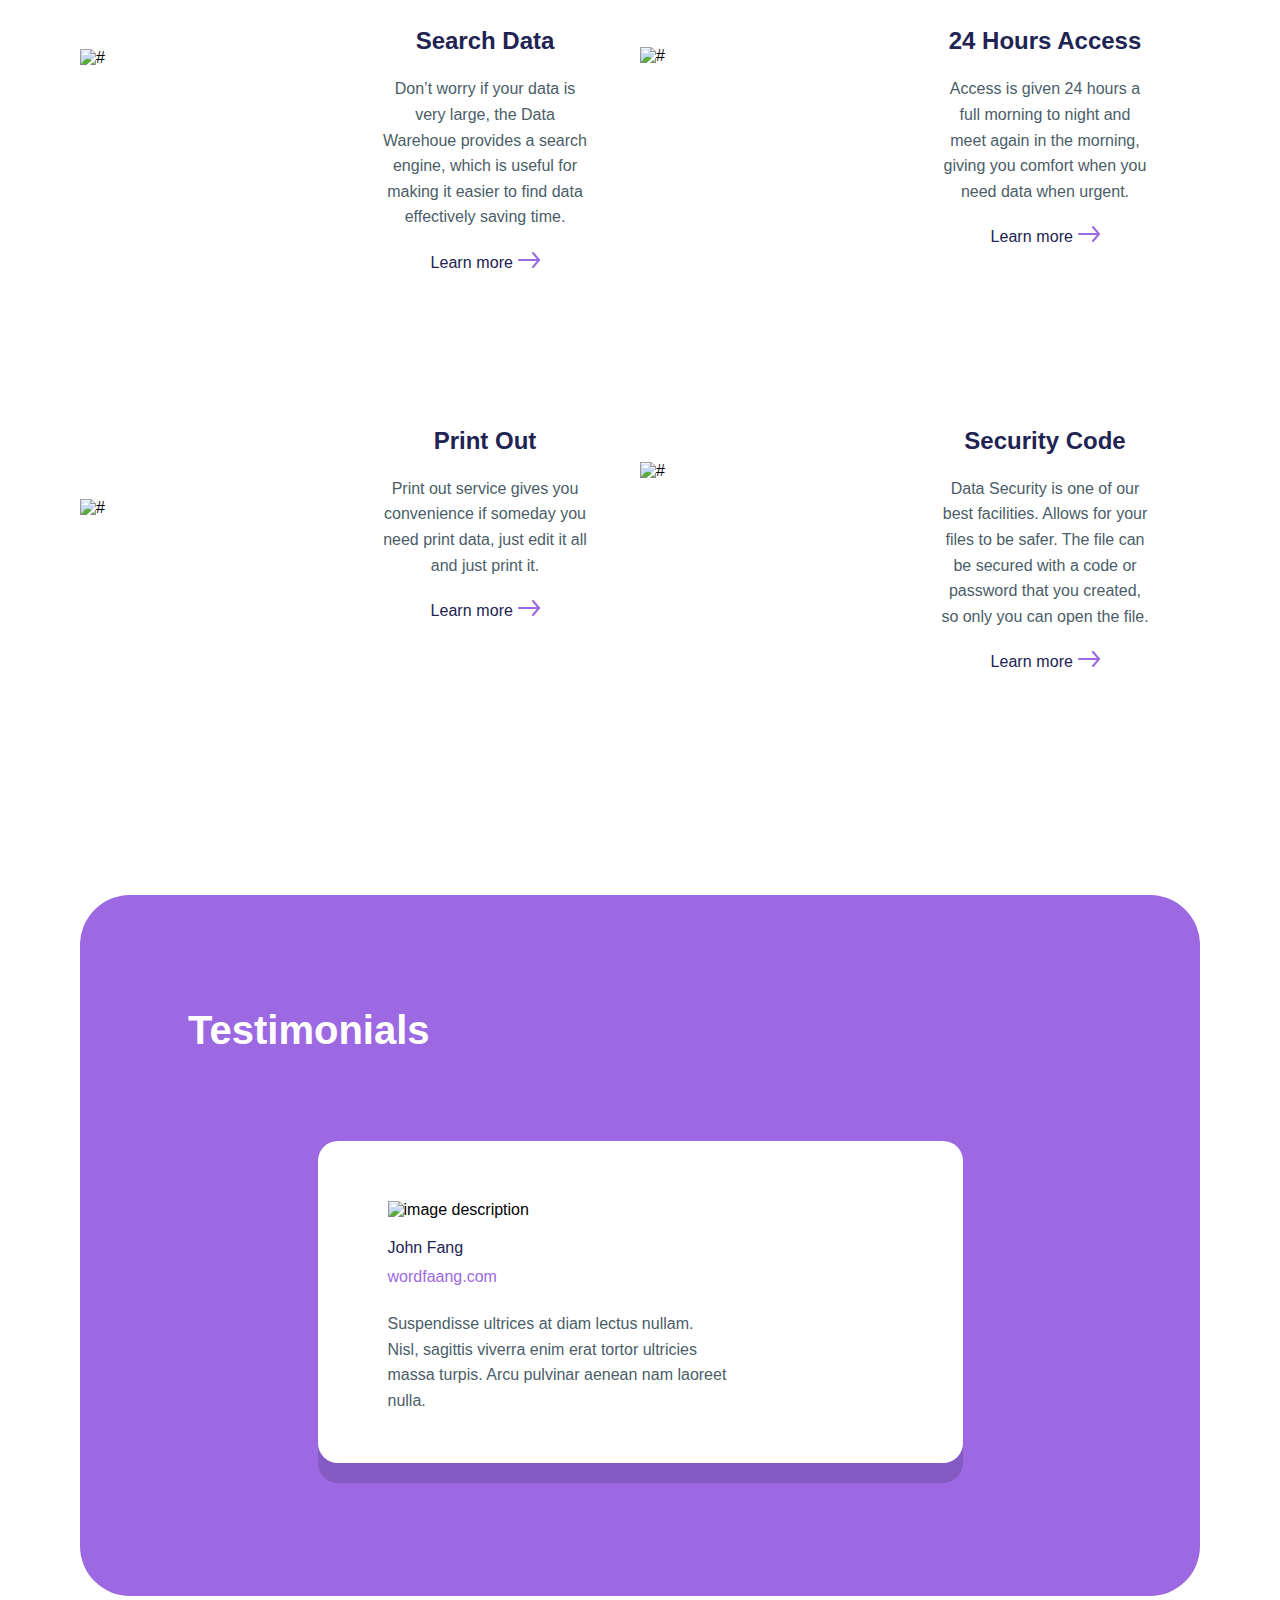
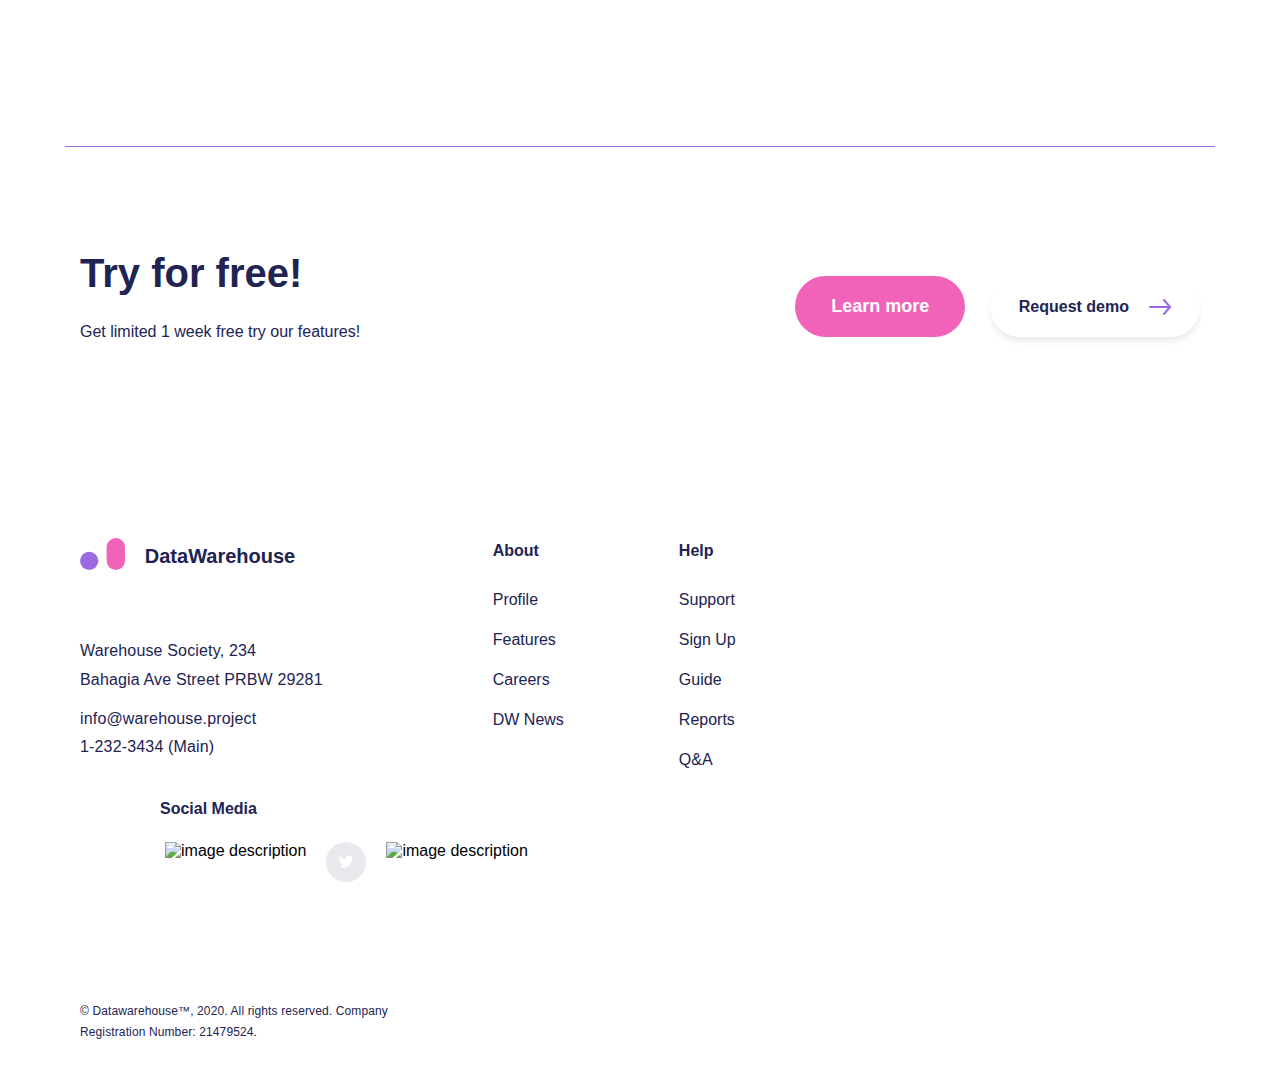
==== commit a25a6cce: "fixed problem with padding and img in mobile version" ====
--- a/index.html
+++ b/index.html
@@ -88,7 +88,7 @@
                 <div class="title-holder">
                     <h2 class="section-title">Features</h2>
                     <div class="section-text-holder">
-                        <p class="small">Some of the features and advantages that we provide
+                        <p>Some of the features and advantages that we provide
                             for those of you who store data in this Data
                             Warehouse.</p>
                     </div>
@@ -180,11 +180,11 @@
         <section class="section">
             <div class="container">
                 <div class="info-holder">
-                <h2 class="section-testimonials">Testimonials</h2>
+                    <h2 class="section-testimonials">Testimonials</h2>
                     <div class="info-block">
                         <div class="left-column">
                             <div class="img-holder-testimonials">
-                                <img src="src/img/section04/section04_profile_pic.jpg" alt="image description" class="img-section">
+                                <img src="../../src/img/section04/section04_profile_pic.jpg" alt="image description" class="img-section">
                             </div>
                         </div>
                         <div class="right-column">
--- a/src/css/main.css
+++ b/src/css/main.css
@@ -1,4 +1,4 @@
 *,:after,:before{-webkit-box-sizing:border-box;box-sizing:border-box}body{font-family:"Roboto",sans-serif;font-size:16px}.container{max-width:1150px;width:100%;margin:0 auto;padding:0 15px}.section,.section-02,.section-03{margin-bottom:150px}.section-02 .hero-title,.section-testimonials,.section-title{font-weight:700;font-size:40px;color:#212353;line-height:130%}.section-text-holder{font-weight:400;font-size:16px;line-height:160%;color:#4B5D68}.btn,.btn-pink,.btn-white{border:none;background-color:#9C69E2;border-radius:50px;display:inline-block;padding:20px 36px;color:#fff;font-weight:700;font-size:18px;cursor:pointer;-webkit-transition:all 0.2s ease-in-out;transition:all 0.2s ease-in-out}.btn-pink:hover,.btn-white:hover,.btn:hover{background-color:#6a3fa5}.btn-white{display:-webkit-inline-box;display:-ms-inline-flexbox;display:inline-flex;-webkit-box-align:center;-ms-flex-align:center;align-items:center;background-color:#fff;color:#212353;font-size:16px;-webkit-box-shadow:0px 5px 5px rgba(75,93,104,0.1);box-shadow:0px 5px 5px rgba(75,93,104,0.1);position:relative;padding:21px 29px}.btn-white:hover{background-color:#9C69E2;color:#fff}.btn-white:hover path{stroke:#fff}.btn-white span{margin-right:20px}.btn-pink{background-color:#F063B8}.btn-pink:hover{background-color:#b54789}
 
 /*! Generated by Font Squirrel (https://www.fontsquirrel.com) on May 14, 2022 */@font-face{font-family:"Roboto";src:url("../fonts/Roboto/roboto-regular-webfont.woff2") format("woff2"),url("../fonts/Roboto/roboto-regular-webfont.woff") format("woff"),url("../fonts/Roboto/roboto-regular-webfont.ttf") format("truetype"),url("../fonts/Roboto/roboto-regular-webfont.svg#robotoregular") format("svg");font-weight:400;font-style:normal}@font-face{font-family:"Roboto";src:url("../fonts/Roboto/roboto-bold-webfont.woff2") format("woff2"),url("../fonts/Roboto/roboto-bold-webfont.woff") format("woff"),url("../fonts/Roboto/roboto-bold-webfont.ttf") format("truetype"),url("../fonts/Roboto/roboto-bold-webfont.svg#robotobold") format("svg");font-weight:700;font-style:normal}@font-face{font-family:"Roboto";src:url("../fonts/Roboto/roboto-medium-webfont.woff2") format("woff2"),url("../fonts/Roboto/roboto-medium-webfont.woff") format("woff"),url("../fonts/Roboto/roboto-medium-webfont.ttf") format("truetype"),url("../fonts/Roboto/roboto-medium-webfont.svg#robotomedium") format("svg");font-weight:500;font-style:normal}
-/*! normalize.css v8.0.1 | MIT License | github.com/necolas/normalize.css */html{line-height:1.15;-webkit-text-size-adjust:100%}body{margin:0}main{display:block}h1{font-size:2em;margin:0.67em 0}hr{-webkit-box-sizing:content-box;box-sizing:content-box;height:0;overflow:visible}pre{font-family:monospace,monospace;font-size:1em}a{background-color:transparent}abbr[title]{border-bottom:none;text-decoration:underline;-webkit-text-decoration:underline dotted;text-decoration:underline dotted}b,strong{font-weight:bolder}code,kbd,samp{font-family:monospace,monospace;font-size:1em}small{font-size:80%}sub,sup{font-size:75%;line-height:0;position:relative;vertical-align:baseline}sub{bottom:-0.25em}sup{top:-0.5em}img{border-style:none}button,input,optgroup,select,textarea{font-family:inherit;font-size:100%;line-height:1.15;margin:0}button,input{overflow:visible}button,select{text-transform:none}[type=button],[type=reset],[type=submit],button{-webkit-appearance:button}[type=button]::-moz-focus-inner,[type=reset]::-moz-focus-inner,[type=submit]::-moz-focus-inner,button::-moz-focus-inner{border-style:none;padding:0}[type=button]:-moz-focusring,[type=reset]:-moz-focusring,[type=submit]:-moz-focusring,button:-moz-focusring{outline:1px dotted ButtonText}fieldset{padding:0.35em 0.75em 0.625em}legend{-webkit-box-sizing:border-box;box-sizing:border-box;color:inherit;display:table;max-width:100%;padding:0;white-space:normal}progress{vertical-align:baseline}textarea{overflow:auto}[type=checkbox],[type=radio]{-webkit-box-sizing:border-box;box-sizing:border-box;padding:0}[type=number]::-webkit-inner-spin-button,[type=number]::-webkit-outer-spin-button{height:auto}[type=search]{-webkit-appearance:textfield;outline-offset:-2px}[type=search]::-webkit-search-decoration{-webkit-appearance:none}::-webkit-file-upload-button{-webkit-appearance:button;font:inherit}details{display:block}summary{display:list-item}template{display:none}[hidden]{display:none}h1,h2,h3,h4,h5,h6{margin:0}p{margin:0}ul{list-style:none;padding:0}a{text-decoration:none}img{width:100%}.header{padding-top:50px;margin-bottom:130px}@media (min-width:768px){.header{margin-bottom:80px}}.header.active .header-nav-holder{opacity:1;visibility:visible}.header.active .nav-opener span{opacity:0;visibility:hidden}.header.active .nav-opener:before{-webkit-transform:rotate(45deg);transform:rotate(45deg);top:13px}.header.active .nav-opener:after{-webkit-transform:rotate(-45deg);transform:rotate(-45deg);bottom:15px}.header .container{display:-webkit-box;display:-ms-flexbox;display:flex;-ms-flex-wrap:wrap;flex-wrap:wrap;-webkit-box-align:center;-ms-flex-align:center;align-items:center;-webkit-box-pack:justify;-ms-flex-pack:justify;justify-content:space-between;position:relative}@media (min-width:768px){.header .container{-webkit-box-orient:horizontal;-webkit-box-direction:normal;-ms-flex-direction:row;flex-direction:row}}.header-nav-holder{opacity:0;visibility:hidden;position:absolute;top:0;left:0;right:0;background-color:#fff;height:100vh;z-index:1;-webkit-transition:all 0.1s ease-in-out;transition:all 0.1s ease-in-out}@media (min-width:768px){.header-nav-holder{opacity:1;visibility:visible;position:relative;height:auto;display:-webkit-box;display:-ms-flexbox;display:flex;-ms-flex-wrap:wrap;flex-wrap:wrap}}@media (min-width:768px){.header-nav-holder .header-nav{-ms-flex-item-align:center;-ms-grid-row-align:center;align-self:center;margin-right:118px}}@media (min-width:900px){.header-nav-holder .header-nav{margin-right:218px}}@media (min-width:950px){.header-nav-holder .header-nav{margin-right:260px}}@media (min-width:1000px){.header-nav-holder .header-nav{margin-right:318px}}@media (min-width:1070px){.header-nav-holder .header-nav{margin-right:400px}}@media (min-width:768px){.header-nav-holder .header-nav-list{display:-webkit-box;display:-ms-flexbox;display:flex;-ms-flex-wrap:wrap;flex-wrap:wrap;-webkit-box-align:center;-ms-flex-align:center;align-items:center;margin:0 -20px}}.header-nav-holder .header-nav-item{margin:0 0 35px;text-align:center}@media (min-width:768px){.header-nav-holder .header-nav-item{margin:0;padding:0 20px}}.header-nav-holder .header-link{font-weight:500;font-size:16px;line-height:160%;color:#4B5D68;display:block}.header-btn-holder{text-align:center}.nav-opener{background-color:transparent;border:none;position:relative;width:40px;height:30px}@media (min-width:768px){.nav-opener{display:none}}.nav-opener:after,.nav-opener:before,.nav-opener span{content:"";position:absolute;z-index:1;width:100%;left:0;height:2px;background-color:#212353;-webkit-transition:all 0.2s ease-in-out;transition:all 0.2s ease-in-out}.nav-opener:before{top:0}.nav-opener:after{bottom:0}.nav-opener span{top:50%;-webkit-transform:translateY(-50%);transform:translateY(-50%)}.hero-section{margin-bottom:100px}@media (min-width:1170px){.hero-section{margin-bottom:200px}}.hero-section .container{display:-webkit-box;display:-ms-flexbox;display:flex;-ms-flex-wrap:wrap;flex-wrap:wrap}@media (min-width:768px){.hero-section .container{display:block}}.hero-col{position:relative;margin:0 auto}.hero-col .hero-img-holder{margin:0 auto;margin-bottom:40px}@media (min-width:1170px){.hero-col .hero-img-holder{position:absolute;right:-93px;top:95px;margin:0}}.hero-col .hero-title{text-align:center;font-weight:700;font-size:40px;line-height:110%;color:#212353;display:block;margin:0 auto}@media (min-width:768px){.hero-col .hero-title{font-size:80px;margin-bottom:50px;max-width:700px}}@media (min-width:1170px){.hero-col .hero-title{text-align:left;margin:0;margin-bottom:50px}}.hero-col .section-text-holder{text-align:center;max-width:330px;margin:0 auto;margin-bottom:50px}@media (min-width:1170px){.hero-col .section-text-holder{text-align:left;margin:0;margin-bottom:50px}}.hero-col .hero-btn-holder{text-align:center}@media (min-width:1170px){.hero-col .hero-btn-holder{text-align:left}}.section-02 .section-02-inner{background-color:#F063B826;border-radius:50px;padding:0 15px;width:100%}@media (min-width:768px){.section-02 .section-02-inner{display:-webkit-box;display:-ms-flexbox;display:flex;-ms-flex-wrap:wrap;flex-wrap:wrap;-webkit-box-pack:start;-ms-flex-pack:start;justify-content:flex-start;padding:0}}@media (min-width:1025px){.section-02 .column{max-width:477px;padding:32px 0 24px}.section-02 .column.text{max-width:474px;margin-left:62px}}@media (min-width:768px){.section-02 .column{width:50%;padding:32px 0 24px}}.section-02 .img{width:100%;display:block}@media (min-width:768px){.section-02 .hero-title{padding-top:92px;margin:0 0 40px}}.section-02 .text-holder{padding-bottom:40px;color:#4B5D68;font-weight:500;font-size:14px;line-height:140%}@media (min-width:769px){.section-02 .text-holder{font-weight:500;font-size:18px;line-height:160%;padding:0}}.section-02 p{margin:0}@media (min-width:1024px){.section-03 .holder-column{display:-webkit-box;display:-ms-flexbox;display:flex;-ms-flex-wrap:wrap;flex-wrap:wrap;width:100%}}.section-03 .img-holder{width:50%}.section-03 .img-holder img{display:-webkit-box;display:-ms-flexbox;display:flex;-ms-flex-wrap:wrap;flex-wrap:wrap;-webkit-box-align:center;-ms-flex-align:center;align-items:center}.section-03 .holder-col{padding-top:30px}@media (min-width:1024px){.section-03 .holder-col{display:-webkit-box;display:-ms-flexbox;display:flex;-ms-flex-wrap:wrap;flex-wrap:wrap;width:50%;margin-bottom:50px}}.section-03 .holder-col.col1{background-image:url("../img/section03/section03_background01.svg");background-repeat:no-repeat;background-position:right}.section-03 .holder-col.col2{background-image:url("../img/section03/section03_background02.svg");background-repeat:no-repeat;background-position:right}.section-03 .holder-col.col3{background-image:url("../img/section03/section03_background03.svg");background-repeat:no-repeat;background-position:right}.section-03 .holder-col.col4{background-image:url("../img/section03/section03_background04.svg");background-repeat:no-repeat;background-position:right}.section-03 .img-pad1{padding-top:73px}.section-03 .img-pad2{padding-top:71px}.section-03 .img-pad3{padding-top:123px}.section-03 .img-pad4{padding-top:86px}.section-03 .info-box{margin-bottom:20px}@media (min-width:1024px){.section-03 .info-box{width:50%;padding-left:20px;padding-right:50px}}@media (min-width:1024px){.section-03 .title-holder{margin-bottom:100px}}.section-02 .section-03 .hero-title,.section-03 .section-02 .hero-title,.section-03 .section-testimonials,.section-03 .section-title{display:-webkit-box;display:-ms-flexbox;display:flex;-ms-flex-wrap:wrap;flex-wrap:wrap;-webkit-box-align:center;-ms-flex-align:center;align-items:center;text-align:center;-webkit-box-pack:center;-ms-flex-pack:center;justify-content:center}.section-03 .section-text-holder{margin:0 auto;text-align:center;max-width:584px}.section-03 h3{font-size:24px}.section-03 li{list-style:none}.section-03 a{text-decoration:none;letter-spacing:0.005em;color:#212353;font-size:16px;line-height:160%}.section-03 .section-03-arrow-holder{display:inline-block}.info-holder{background-color:#9C69E2;border-radius:50px;overflow:hidden}.section-testimonials{color:#FFFFFF;padding:40px 40px 40px;font-size:30px}@media (min-width:968px){.section-testimonials{padding:109px 0 88px;margin-left:93px;font-size:40px}}.name{display:block;color:#212353}.info-block{background-color:#FFFFFF;-webkit-box-shadow:0px 20px 0px rgba(84,56,123,0.3);box-shadow:0px 20px 0px rgba(84,56,123,0.3);position:relative;border-radius:20px;float:right;display:-webkit-box;display:-ms-flexbox;display:flex;-ms-flex-wrap:wrap;flex-wrap:wrap;margin:0 40px 50px 40px}@media (min-width:960px){.info-block{margin:0 142px 130px 93px;max-width:645px}}.left-column{display:-webkit-box;display:-ms-flexbox;display:flex;-ms-flex-wrap:wrap;flex-wrap:wrap;-webkit-box-orient:vertical;-webkit-box-direction:normal;-ms-flex-direction:column;flex-direction:column}.right-column{display:-webkit-box;display:-ms-flexbox;display:flex;-ms-flex-wrap:wrap;flex-wrap:wrap;-webkit-box-orient:vertical;-webkit-box-direction:normal;-ms-flex-direction:column;flex-direction:column;margin-left:30px;padding:40px 30px 30px 0}@media (min-width:968px){.right-column{padding:80px 70px 50px 0}}.link-testimonials{color:#9C69E2;text-decoration:none}.section-text-holder{color:#4B5D68}@media (min-width:768px){.section-text-holder{max-width:385px}}.img-section{padding:30px 0 0 30px}@media (min-width:768px){.img-section{padding:60px 0 0 70px}}.footer a,.footer h2,.footer h3,.footer p{color:#212353}.footer .container{padding-top:50px;border-top:solid 1px #9C69E2}@media (min-width:1024px){.footer .container{padding-top:100px}}.footer-box{margin-bottom:75px}@media (min-width:768px){.footer-box{display:-webkit-box;display:-ms-flexbox;display:flex;-ms-flex-wrap:wrap;flex-wrap:wrap;-webkit-box-align:center;-ms-flex-align:center;align-items:center;-webkit-box-pack:justify;-ms-flex-pack:justify;justify-content:space-between}}@media (min-width:1024px){.footer-box{margin-bottom:153px}}.footer-box .text-side{margin-bottom:40px}@media (min-width:1024px){.btn-side{margin-right:15%}}.btn-pink{margin-bottom:20px}@media (min-width:768px){.btn-pink{margin-right:20px}}.contact-box{margin-bottom:45px}@media (min-width:768px){.contact-box{display:-webkit-box;display:-ms-flexbox;display:flex;-ms-flex-wrap:wrap;flex-wrap:wrap;-webkit-box-pack:justify;-ms-flex-pack:justify;justify-content:space-between}}@media (min-width:1024px){.contact-box{margin-bottom:93px}}@media (min-width:768px){.contact-box .column{width:31%;margin-right:12px}}.logo-holder{margin-bottom:33px}@media (min-width:1024px){.logo-holder{margin-bottom:67px}}.logo-holder a{text-decoration:none;cursor:pointer}.logo-holder span{font-weight:900;font-size:20px;line-height:160%;margin-left:20px}.address{margin-bottom:10px}@media (min-width:1024px){.address{max-width:335px}}.address .address-holder{font-weight:500;font-size:16px;line-height:180%;letter-spacing:0.01em}.contact-links a{font-weight:400;font-size:16px;line-height:180%;letter-spacing:0.01em;text-decoration:none;cursor:pointer}.info{display:-webkit-box;display:-ms-flexbox;display:flex;-ms-flex-wrap:wrap;flex-wrap:wrap;-webkit-box-pack:start;-ms-flex-pack:start;justify-content:flex-start}.info .about{margin-right:45px}@media (min-width:768px){.info .about{margin-right:80px}}.contact-list-title{font-weight:900;font-size:16px;line-height:160%;margin-bottom:30px}.contact-list{list-style:none;-webkit-padding-start:0;padding-inline-start:0}.contact-list-link{text-decoration:none;font-weight:400;font-size:16px;line-height:250%}.footer-icon-list{display:-webkit-box;display:-ms-flexbox;display:flex;-ms-flex-wrap:wrap;flex-wrap:wrap}.footer-icon-list .social-media-img{width:30px;height:30px;margin-right:14px;cursor:pointer}@media (min-width:768px){.footer-icon-list .social-media-img{width:40px;height:40px}}.copyright{font-weight:400;font-size:12px;line-height:180%;letter-spacing:0.01em;margin-bottom:48px;max-width:360px}.footer-logo-holder{display:inline-block}+/*! normalize.css v8.0.1 | MIT License | github.com/necolas/normalize.css */html{line-height:1.15;-webkit-text-size-adjust:100%}body{margin:0}main{display:block}h1{font-size:2em;margin:0.67em 0}hr{-webkit-box-sizing:content-box;box-sizing:content-box;height:0;overflow:visible}pre{font-family:monospace,monospace;font-size:1em}a{background-color:transparent}abbr[title]{border-bottom:none;text-decoration:underline;-webkit-text-decoration:underline dotted;text-decoration:underline dotted}b,strong{font-weight:bolder}code,kbd,samp{font-family:monospace,monospace;font-size:1em}small{font-size:80%}sub,sup{font-size:75%;line-height:0;position:relative;vertical-align:baseline}sub{bottom:-0.25em}sup{top:-0.5em}img{border-style:none}button,input,optgroup,select,textarea{font-family:inherit;font-size:100%;line-height:1.15;margin:0}button,input{overflow:visible}button,select{text-transform:none}[type=button],[type=reset],[type=submit],button{-webkit-appearance:button}[type=button]::-moz-focus-inner,[type=reset]::-moz-focus-inner,[type=submit]::-moz-focus-inner,button::-moz-focus-inner{border-style:none;padding:0}[type=button]:-moz-focusring,[type=reset]:-moz-focusring,[type=submit]:-moz-focusring,button:-moz-focusring{outline:1px dotted ButtonText}fieldset{padding:0.35em 0.75em 0.625em}legend{-webkit-box-sizing:border-box;box-sizing:border-box;color:inherit;display:table;max-width:100%;padding:0;white-space:normal}progress{vertical-align:baseline}textarea{overflow:auto}[type=checkbox],[type=radio]{-webkit-box-sizing:border-box;box-sizing:border-box;padding:0}[type=number]::-webkit-inner-spin-button,[type=number]::-webkit-outer-spin-button{height:auto}[type=search]{-webkit-appearance:textfield;outline-offset:-2px}[type=search]::-webkit-search-decoration{-webkit-appearance:none}::-webkit-file-upload-button{-webkit-appearance:button;font:inherit}details{display:block}summary{display:list-item}template{display:none}[hidden]{display:none}h1,h2,h3,h4,h5,h6{margin:0}p{margin:0}ul{list-style:none;padding:0}a{text-decoration:none}img{width:100%}.header{position:fixed;padding:20px 0 20px;z-index:2;background-color:#fff;width:100%}@media (min-width:768px){.header{position:relative;padding:20px 0 20px;background-color:#fff}}.header.active .header-nav-holder{opacity:1;visibility:visible}.header.active .nav-opener span{opacity:0;visibility:hidden}.header.active .nav-opener:before{-webkit-transform:rotate(45deg);transform:rotate(45deg);top:13px}.header.active .nav-opener:after{-webkit-transform:rotate(-45deg);transform:rotate(-45deg);bottom:15px}.header .container{display:-webkit-box;display:-ms-flexbox;display:flex;-ms-flex-wrap:wrap;flex-wrap:wrap;-webkit-box-align:center;-ms-flex-align:center;align-items:center;-webkit-box-pack:justify;-ms-flex-pack:justify;justify-content:space-between;position:relative}@media (min-width:768px){.header .container{-webkit-box-orient:horizontal;-webkit-box-direction:normal;-ms-flex-direction:row;flex-direction:row}}.header-nav-holder{opacity:0;visibility:hidden;position:absolute;top:0;left:0;right:0;background-color:#fff;height:100vh;z-index:1;-webkit-transition:all 0.1s ease-in-out;transition:all 0.1s ease-in-out}@media (min-width:768px){.header-nav-holder{opacity:1;visibility:visible;position:relative;height:auto;display:-webkit-box;display:-ms-flexbox;display:flex;-ms-flex-wrap:wrap;flex-wrap:wrap}}@media (min-width:768px){.header-nav-holder .header-nav{-ms-flex-item-align:center;-ms-grid-row-align:center;align-self:center;margin-right:118px}}@media (min-width:900px){.header-nav-holder .header-nav{margin-right:218px}}@media (min-width:950px){.header-nav-holder .header-nav{margin-right:260px}}@media (min-width:1000px){.header-nav-holder .header-nav{margin-right:318px}}@media (min-width:1070px){.header-nav-holder .header-nav{margin-right:400px}}@media (min-width:768px){.header-nav-holder .header-nav-list{display:-webkit-box;display:-ms-flexbox;display:flex;-ms-flex-wrap:wrap;flex-wrap:wrap;-webkit-box-align:center;-ms-flex-align:center;align-items:center;margin:0 -20px}}.header-nav-holder .header-nav-item{margin:0 0 35px;text-align:center}@media (min-width:768px){.header-nav-holder .header-nav-item{margin:0;padding:0 20px}}.header-nav-holder .header-link{font-weight:500;font-size:16px;line-height:160%;color:#4B5D68;display:block}.header-btn-holder{text-align:center}.nav-opener{background-color:transparent;border:none;position:relative;width:40px;height:30px}@media (min-width:768px){.nav-opener{display:none}}.nav-opener:after,.nav-opener:before,.nav-opener span{content:"";position:absolute;z-index:1;width:100%;left:0;height:2px;background-color:#212353;-webkit-transition:all 0.2s ease-in-out;transition:all 0.2s ease-in-out}.nav-opener:before{top:0}.nav-opener:after{bottom:0}.nav-opener span{top:50%;-webkit-transform:translateY(-50%);transform:translateY(-50%)}.hero-section{padding-top:100px;margin-bottom:100px}@media (min-width:1170px){.hero-section{margin-bottom:200px}}.hero-section .container{display:-webkit-box;display:-ms-flexbox;display:flex;-ms-flex-wrap:wrap;flex-wrap:wrap}@media (min-width:768px){.hero-section .container{display:block}}.hero-col{position:relative;margin:0 auto}.hero-col .hero-img-holder{margin:0 auto;margin-bottom:40px}@media (min-width:1170px){.hero-col .hero-img-holder{position:absolute;right:-93px;top:95px;margin:0}}.hero-col .hero-title{text-align:center;font-weight:700;font-size:40px;line-height:110%;color:#212353;display:block;margin:0 auto;margin-bottom:30px}@media (min-width:768px){.hero-col .hero-title{font-size:80px;margin-bottom:50px;max-width:700px}}@media (min-width:1170px){.hero-col .hero-title{text-align:left;margin:0;margin-bottom:50px}}.hero-col .section-text-holder{text-align:center;max-width:330px;margin:0 auto;margin-bottom:50px}@media (min-width:1170px){.hero-col .section-text-holder{text-align:left;margin:0;margin-bottom:50px}}.hero-col .hero-btn-holder{text-align:center}@media (min-width:1170px){.hero-col .hero-btn-holder{text-align:left}}.section-02 .section-02-inner{background-color:#F063B826;border-radius:50px;padding:0 15px;width:100%}@media (min-width:768px){.section-02 .section-02-inner{display:-webkit-box;display:-ms-flexbox;display:flex;-webkit-box-pack:start;-ms-flex-pack:start;justify-content:flex-start;-webkit-box-align:center;-ms-flex-align:center;align-items:center;padding:0}}.section-02 .column{margin-right:30px}@media (min-width:1025px){.section-02 .column{max-width:477px;padding:32px 0 24px}.section-02 .column.text{max-width:474px;margin-left:62px}}@media (min-width:768px){.section-02 .column{width:50%;padding:32px 0 24px}}.section-02 .img{width:100%;display:block}.section-02 .hero-title{margin-bottom:20px;font-size:36px}@media (min-width:768px){.section-02 .hero-title{margin:0 0 40px}}.section-02 .text-holder{padding-bottom:40px;color:#4B5D68;font-weight:500;font-size:16px;line-height:140%}@media (min-width:769px){.section-02 .text-holder{font-weight:500;font-size:18px;line-height:160%;padding:0}}.section-02 p{margin:0}@media (min-width:768px){.section-03 .holder-column{display:-webkit-box;display:-ms-flexbox;display:flex;-ms-flex-wrap:wrap;flex-wrap:wrap;width:100%}}.section-03 .img-holder{width:100%}.section-03 .img-holder img{display:-webkit-box;display:-ms-flexbox;display:flex;-ms-flex-wrap:wrap;flex-wrap:wrap;-webkit-box-pack:center;-ms-flex-pack:center;justify-content:center}@media (min-width:768px){.section-03 .img-holder{width:50%}}.section-03 .holder-col{padding-top:30px}@media (min-width:768px){.section-03 .holder-col{display:-webkit-box;display:-ms-flexbox;display:flex;-ms-flex-wrap:wrap;flex-wrap:wrap;width:50%;margin-bottom:50px}}.section-03 .holder-col.col1{background-image:url("../img/section03/section03_background01.svg");background-repeat:no-repeat;background-position:center}@media (min-width:768px){.section-03 .holder-col.col1{background-position:right}}.section-03 .holder-col.col2{background-image:url("../img/section03/section03_background02.svg");background-repeat:no-repeat;background-position:left}@media (min-width:768px){.section-03 .holder-col.col2{background-position:right}}.section-03 .holder-col.col3{background-image:url("../img/section03/section03_background03.svg");background-repeat:no-repeat;background-position:left}@media (min-width:768px){.section-03 .holder-col.col3{background-position:right}}.section-03 .holder-col.col4{background-image:url("../img/section03/section03_background04.svg");background-repeat:no-repeat;background-position:left}@media (min-width:768px){.section-03 .holder-col.col4{background-position:right}}.section-03 .img-pad1{padding-top:73px}.section-03 .img-pad2{padding-top:71px}.section-03 .img-pad3{padding-top:123px}.section-03 .img-pad4{padding-top:86px}.section-03 .info-box{margin-bottom:20px;width:100%;padding-top:49px}@media (min-width:768px){.section-03 .info-box{width:50%;padding-left:20px;padding-right:50px}}@media (min-width:768px){.section-03 .info-box p{max-width:220px}}@media (min-width:768px){.section-03 .title-holder{margin-bottom:100px}}.section-02 .section-03 .hero-title,.section-03 .section-02 .hero-title,.section-03 .section-testimonials,.section-03 .section-title{display:-webkit-box;display:-ms-flexbox;display:flex;-ms-flex-wrap:wrap;flex-wrap:wrap;-webkit-box-align:center;-ms-flex-align:center;align-items:center;text-align:center;-webkit-box-pack:center;-ms-flex-pack:center;justify-content:center;margin-bottom:20px}.section-03 .section-text-holder{margin:0 auto;text-align:center;margin-bottom:20px;max-width:584px}.section-03 h3{font-size:24px}.section-03 li{list-style:none;display:-webkit-box;display:-ms-flexbox;display:flex;-ms-flex-wrap:wrap;flex-wrap:wrap;-webkit-box-pack:center;-ms-flex-pack:center;justify-content:center}.section-03 a{text-decoration:none;letter-spacing:0.005em;color:#212353;font-size:16px;line-height:160%}.section-03 .section-03-arrow-holder{display:inline-block}.info-holder{background-color:#9C69E2;border-radius:50px;overflow:hidden;padding:60px 15px}@media (min-width:968px){.info-holder{padding:109px 15px 133px}}.section-testimonials{color:#FFFFFF;text-align:center;margin-bottom:45px;font-size:40px}@media (min-width:450px){.section-testimonials{text-align:left}}@media (min-width:968px){.section-testimonials{margin:0 93px 85px}}.info-block{background-color:#FFFFFF;-webkit-box-shadow:0px 20px 0px rgba(84,56,123,0.3);box-shadow:0px 20px 0px rgba(84,56,123,0.3);position:relative;border-radius:20px;display:-webkit-box;display:-ms-flexbox;display:flex;-ms-flex-wrap:wrap;flex-wrap:wrap;margin:0 auto;max-width:645px;padding:40px 30px 30px}@media (min-width:960px){.info-block{padding:60px 70px 50px;display:-webkit-box;display:-ms-flexbox;display:flex;-ms-flex-wrap:wrap;flex-wrap:wrap}}.info-block .right-column{padding-top:20px}.info-block .link-testimonials{display:block;color:#9C69E2;text-decoration:none}.info-block .section-text-holder{color:#4B5D68}@media (min-width:768px){.info-block .section-text-holder{max-width:340px}}.info-block .name{display:block;color:#212353;margin-bottom:10px}.info-block .link-testimonials{color:#9C69E2;text-decoration:none;margin-bottom:25px}.info-block .img-holder-testimonials{margin-right:30px;margin-bottom:20px}@media (min-width:765px){.info-block .img-holder-testimonials{margin-bottom:0}}.footer a,.footer h2,.footer h3,.footer p{color:#212353;margin:0}.footer .container{padding-top:50px;border-top:solid 1px #9C69E2}@media (min-width:1024px){.footer .container{padding-top:100px}}.footer-box{margin-bottom:75px}@media (min-width:768px){.footer-box{display:-webkit-box;display:-ms-flexbox;display:flex;-ms-flex-wrap:wrap;flex-wrap:wrap;-webkit-box-align:center;-ms-flex-align:center;align-items:center;-webkit-box-pack:justify;-ms-flex-pack:justify;justify-content:space-between}}@media (min-width:1024px){.footer-box{margin-bottom:153px}}.footer-box .text-side{margin-bottom:40px;text-align:center}@media (min-width:768px){.footer-box .text-side{text-align:left}}.footer-box .section-02 .hero-title,.footer-box .section-testimonials,.footer-box .section-title,.section-02 .footer-box .hero-title{margin-bottom:20px}.btn-side{display:-webkit-box;display:-ms-flexbox;display:flex;-webkit-box-orient:vertical;-webkit-box-direction:normal;-ms-flex-direction:column;flex-direction:column;-ms-flex-wrap:wrap;flex-wrap:wrap;-webkit-box-align:center;-ms-flex-align:center;align-items:center}@media (min-width:768px){.btn-side{display:block}}@media (min-width:1024px){.btn-side{display:block}}.btn-pink{margin-bottom:20px}@media (min-width:768px){.btn-pink{margin-right:20px}}.contact-box{margin-bottom:45px}@media (min-width:768px){.contact-box{display:-webkit-box;display:-ms-flexbox;display:flex;-ms-flex-wrap:wrap;flex-wrap:wrap}}@media (min-width:1024px){.contact-box{margin-bottom:93px}}@media (min-width:768px){.contact-box .column{margin-right:30px}}.logo-holder{margin-bottom:33px;height:32px}@media (min-width:1024px){.logo-holder{margin-bottom:67px}}.logo-holder a{text-decoration:none;cursor:pointer;display:-webkit-box;display:-ms-flexbox;display:flex;-ms-flex-wrap:wrap;flex-wrap:wrap;-webkit-box-align:center;-ms-flex-align:center;align-items:center;-webkit-box-pack:center;-ms-flex-pack:center;justify-content:center}@media (min-width:768px){.logo-holder a{-webkit-box-pack:start;-ms-flex-pack:start;justify-content:flex-start}}.logo-holder img{height:32px}.logo-holder span{font-weight:900;font-size:20px;line-height:32px;margin-left:20px;height:32px}.address{margin-bottom:10px}@media (min-width:1024px){.address{max-width:335px}}.address .address-holder{font-weight:500;font-size:16px;line-height:180%;letter-spacing:0.01em;text-align:center}@media (min-width:768px){.address .address-holder{text-align:left}}.contact-links{margin-bottom:20px;text-align:center}@media (min-width:768px){.contact-links{text-align:left}}.contact-links a{font-weight:400;font-size:16px;line-height:180%;letter-spacing:0.01em;text-decoration:none;cursor:pointer}.info{display:-webkit-box;display:-ms-flexbox;display:flex;-ms-flex-wrap:wrap;flex-wrap:wrap;-webkit-box-pack:center;-ms-flex-pack:center;justify-content:center}@media (min-width:768px){.info{-webkit-box-pack:start;-ms-flex-pack:start;justify-content:flex-start}}@media (min-width:1024px){.info{margin-left:140px}}.info .about{margin-right:45px}@media (min-width:768px){.info .about{margin-right:80px}}@media (min-width:1024px){.info .about{margin-right:115px}}.social-media{text-align:center}@media (min-width:768px){.social-media{text-align:left}}@media (min-width:1024px){.social-media{margin-left:80px}}.contact-list-title{font-weight:900;font-size:16px;line-height:160%;margin-bottom:30px}.contact-list{list-style:none;-webkit-padding-start:0;padding-inline-start:0}.contact-list-link{text-decoration:none;font-weight:400;font-size:16px;line-height:250%}.footer-icon-list{display:-webkit-box;display:-ms-flexbox;display:flex;-ms-flex-wrap:wrap;flex-wrap:wrap;-webkit-box-pack:center;-ms-flex-pack:center;justify-content:center}@media (min-width:768px){.footer-icon-list{-webkit-box-pack:start;-ms-flex-pack:start;justify-content:flex-start}}.footer-icon-list .social-media-img{width:30px;height:30px;margin:5px;cursor:pointer}@media (min-width:768px){.footer-icon-list .social-media-img{width:40px;height:40px;margin-right:15px}}.copyright{font-weight:400;font-size:12px;line-height:180%;letter-spacing:0.01em;margin-bottom:48px;max-width:360px;text-align:center}@media (min-width:768px){.copyright{text-align:left}}